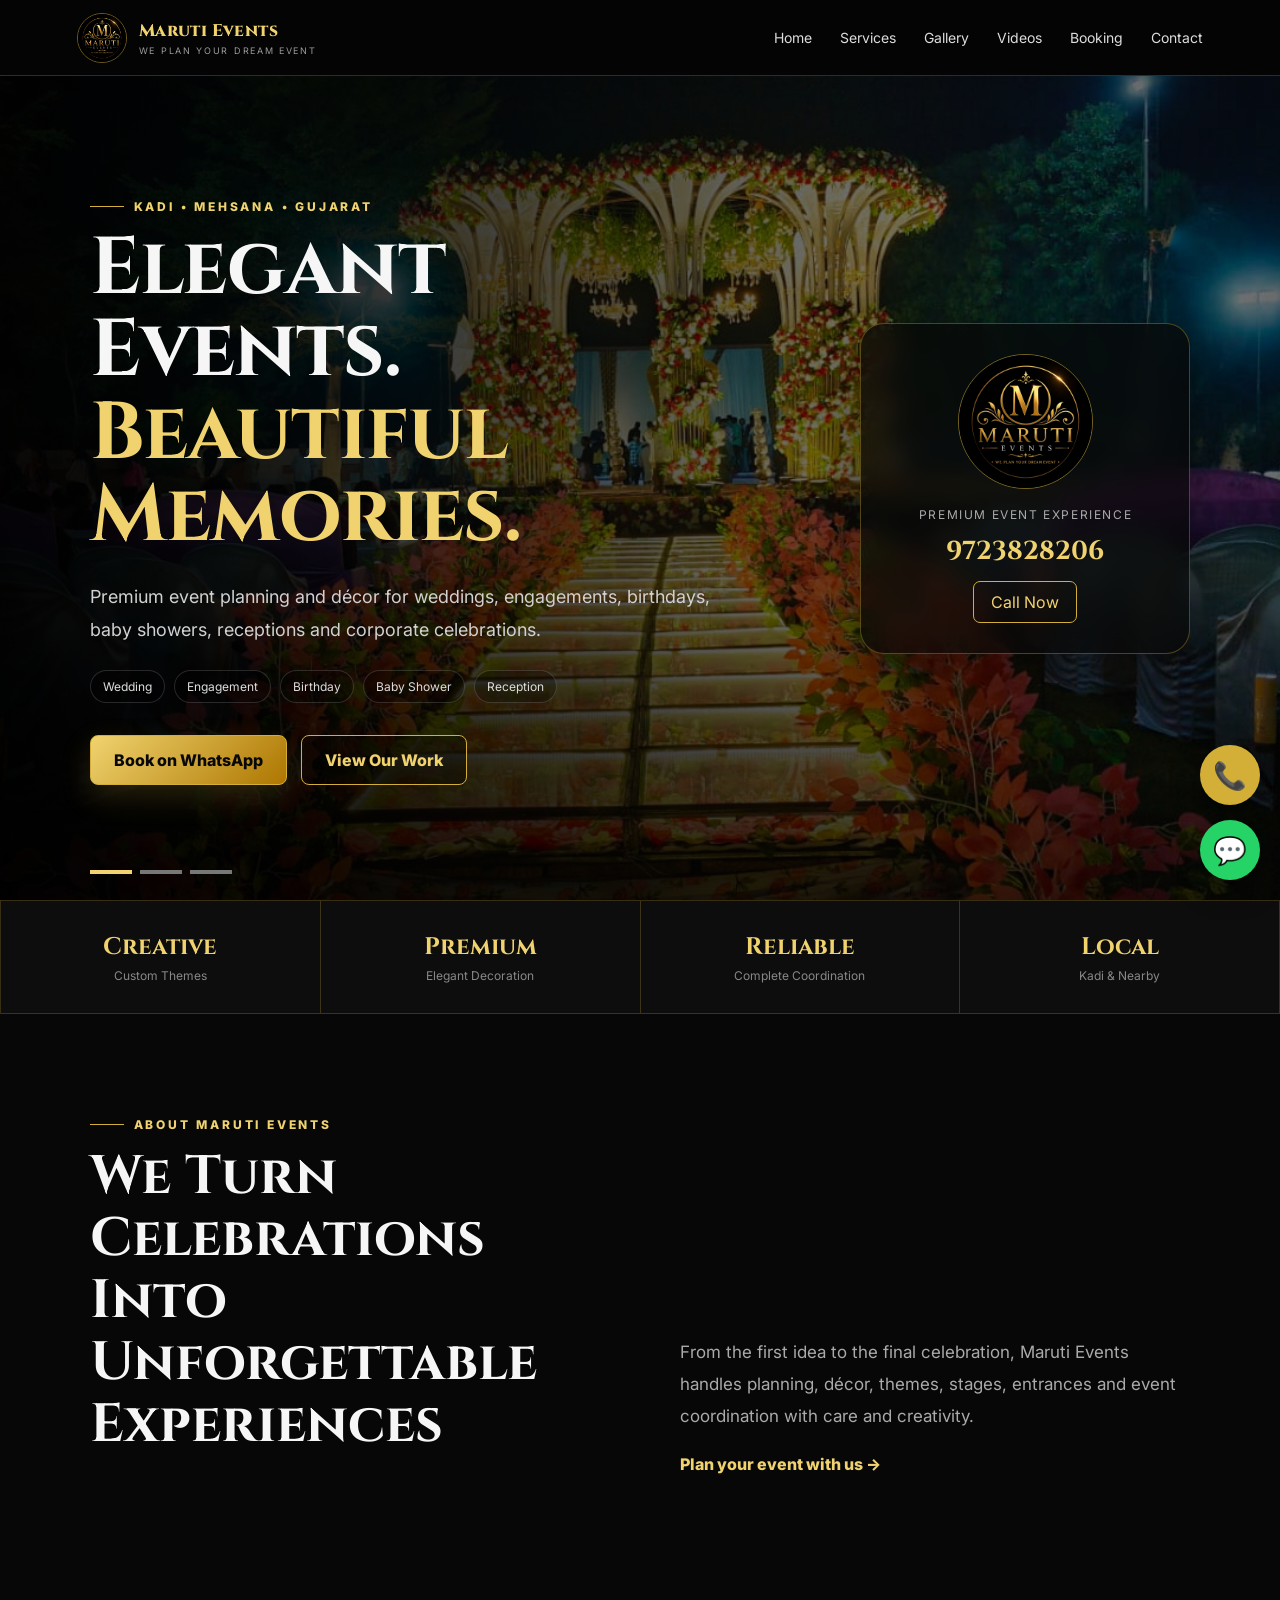
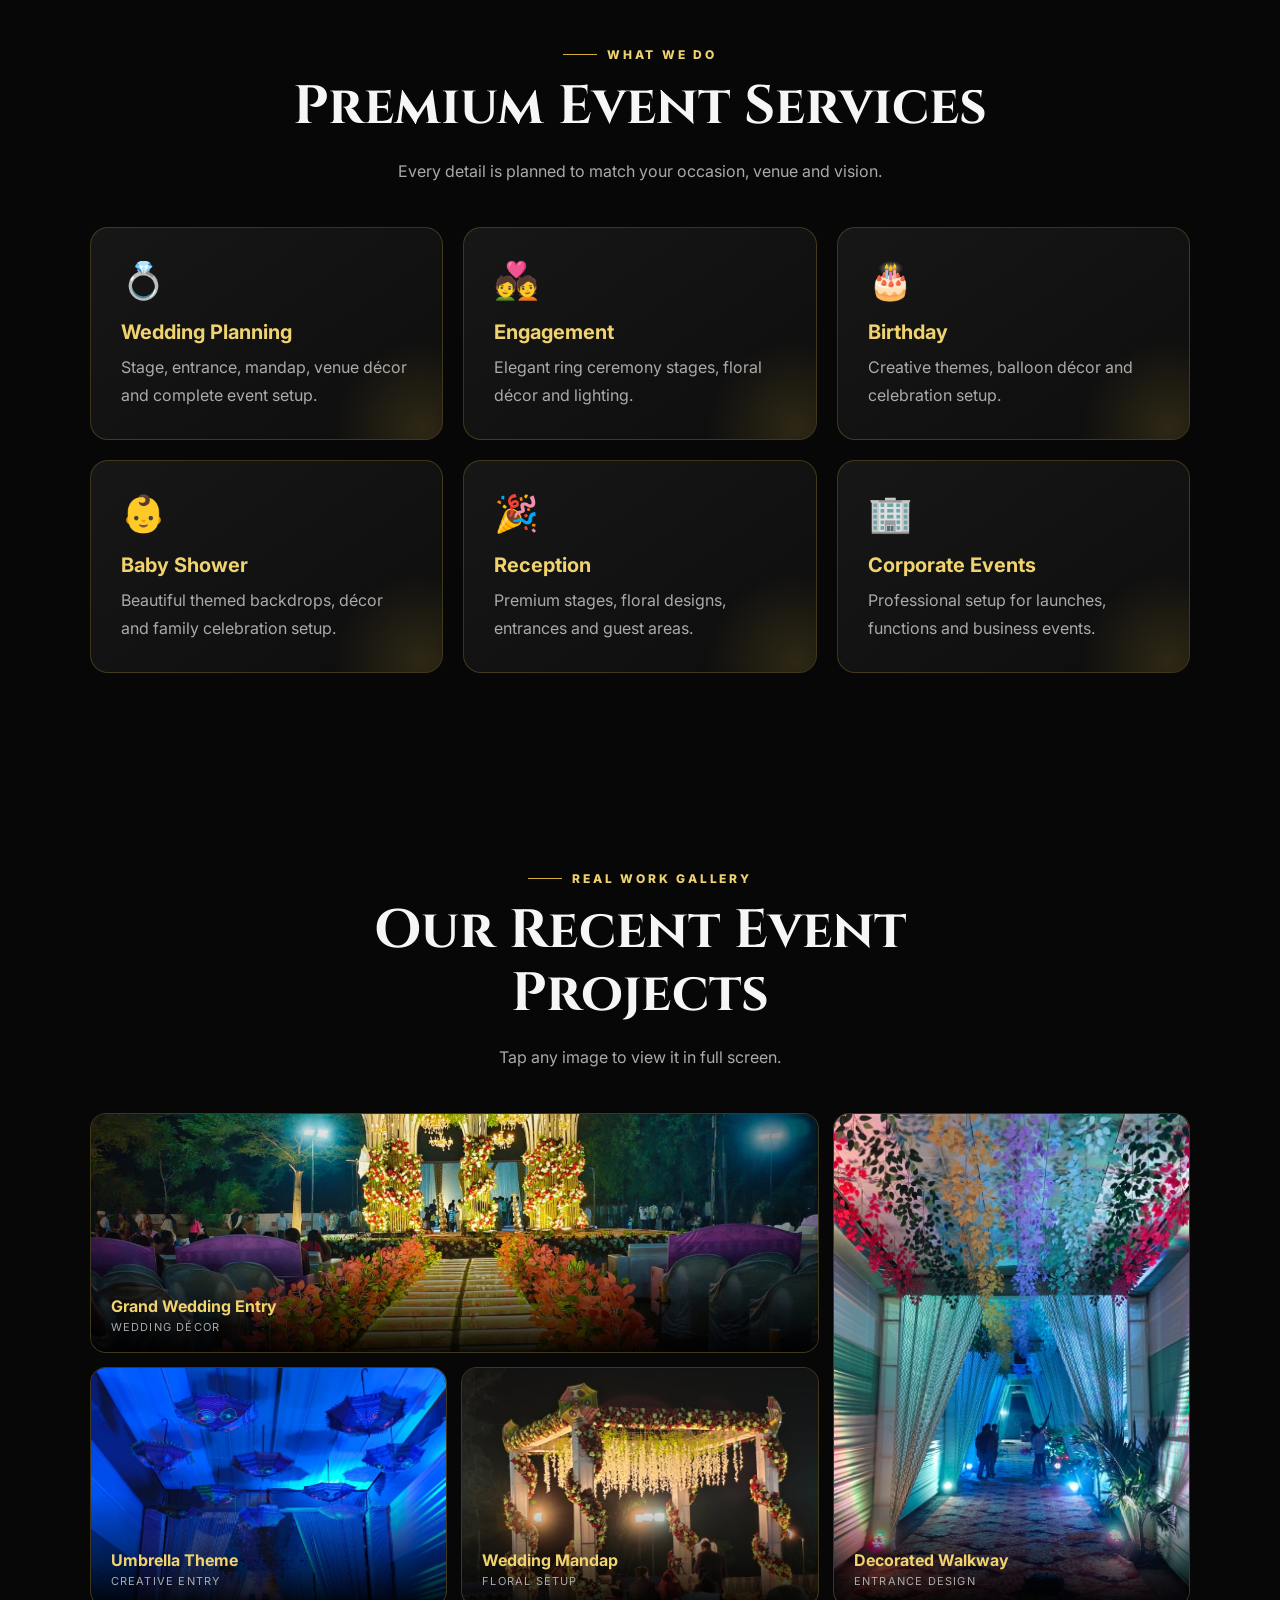
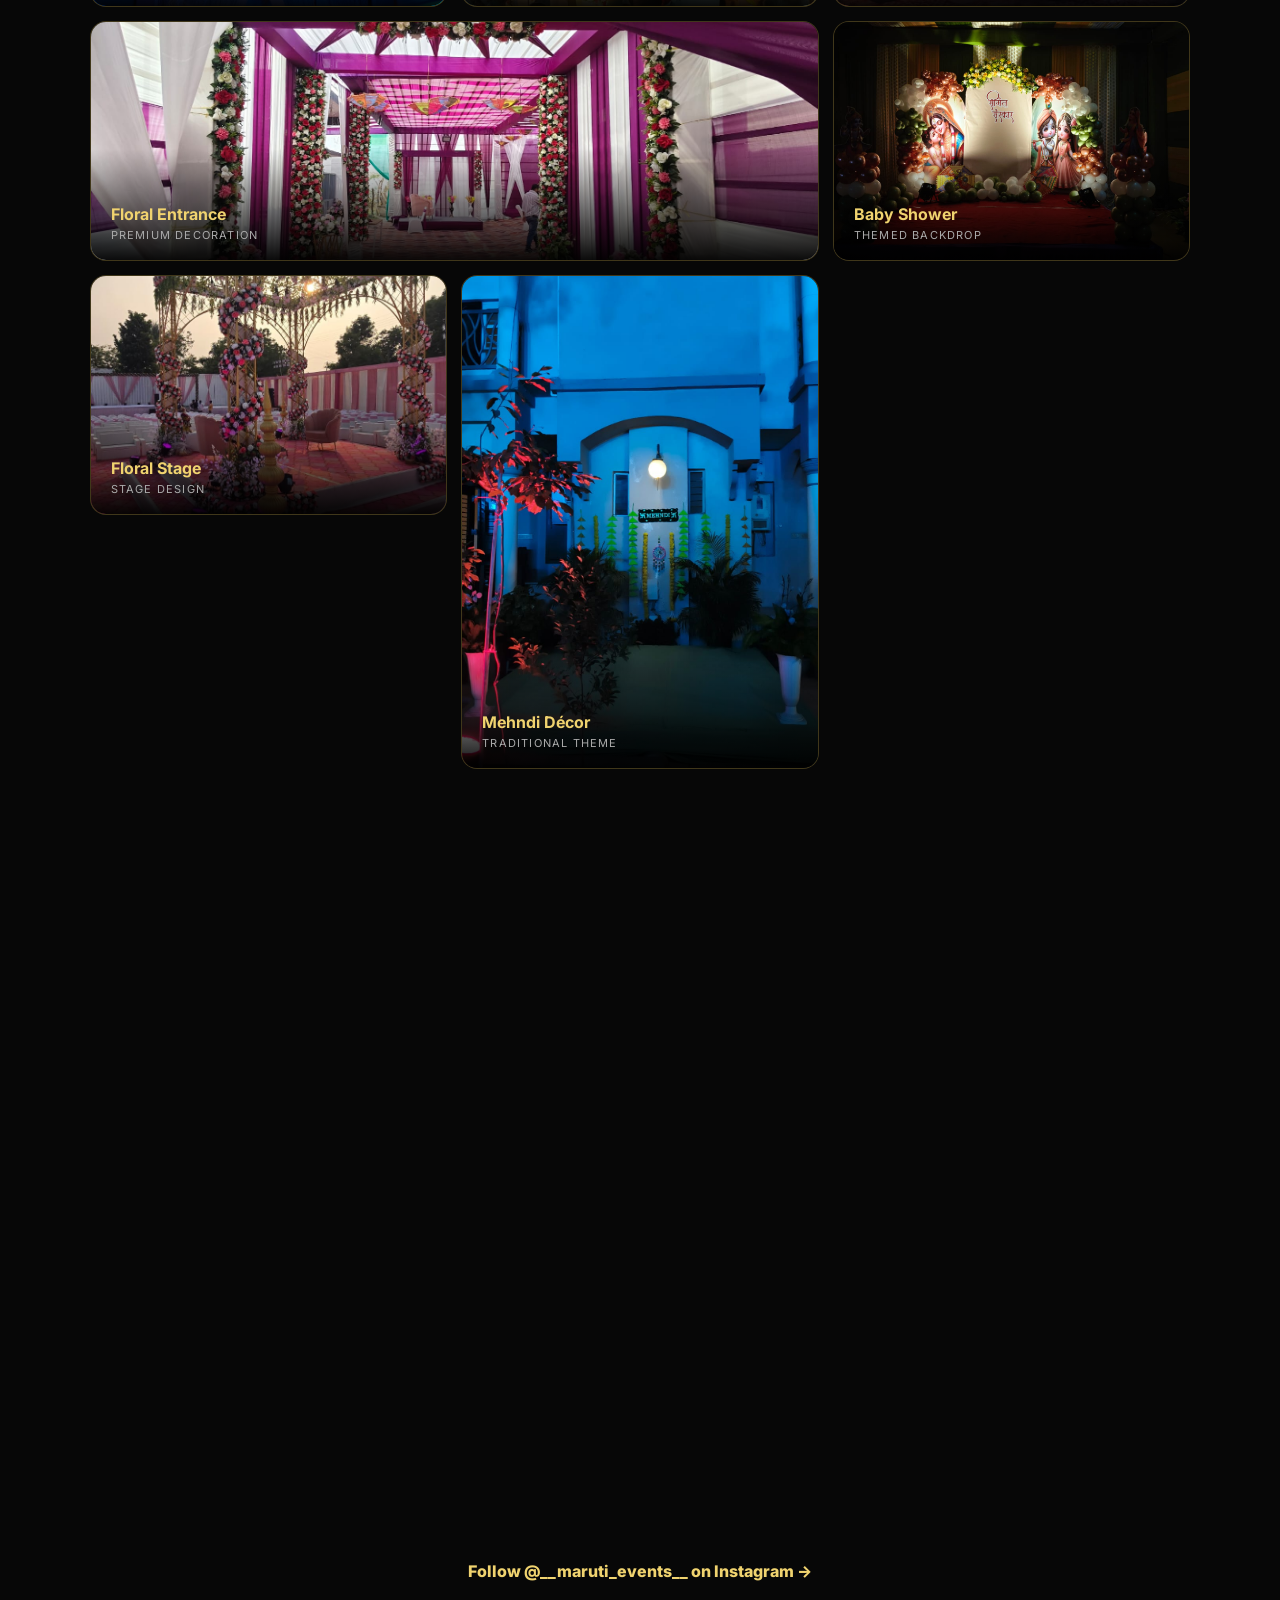
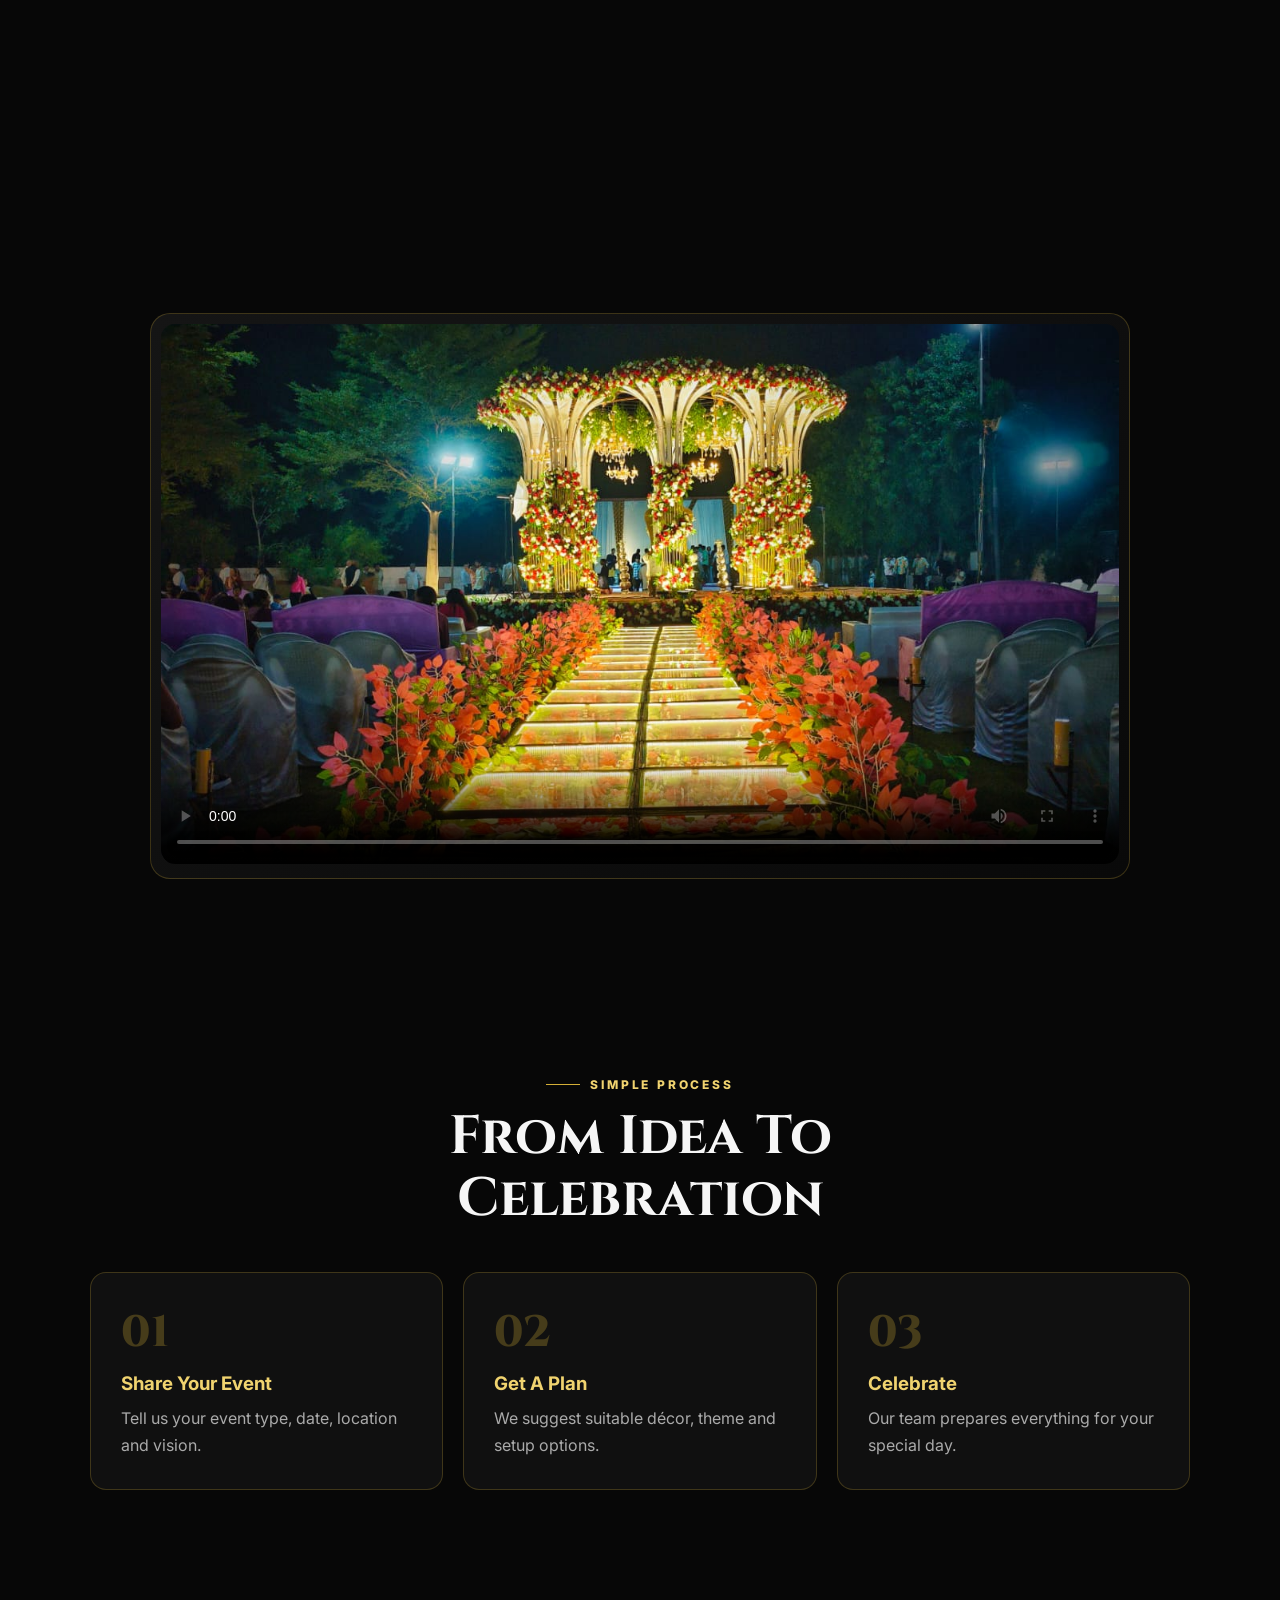
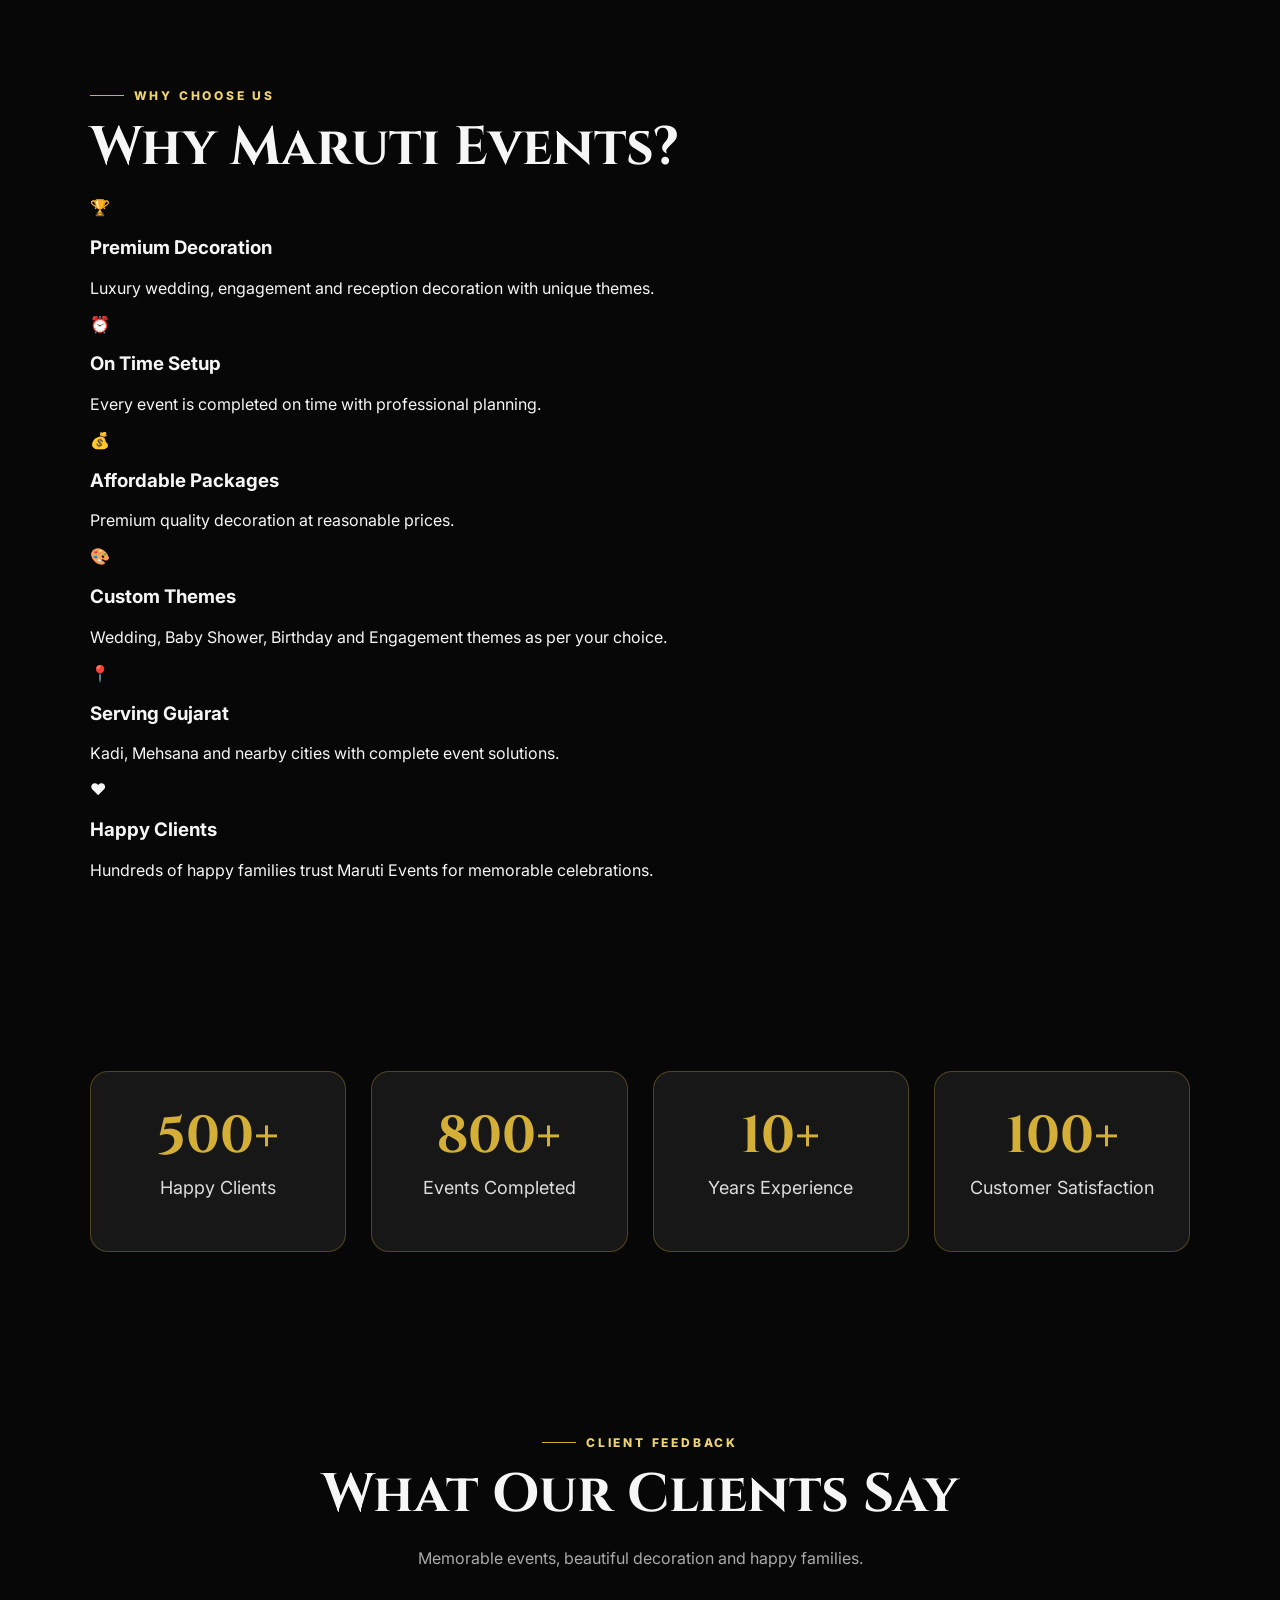
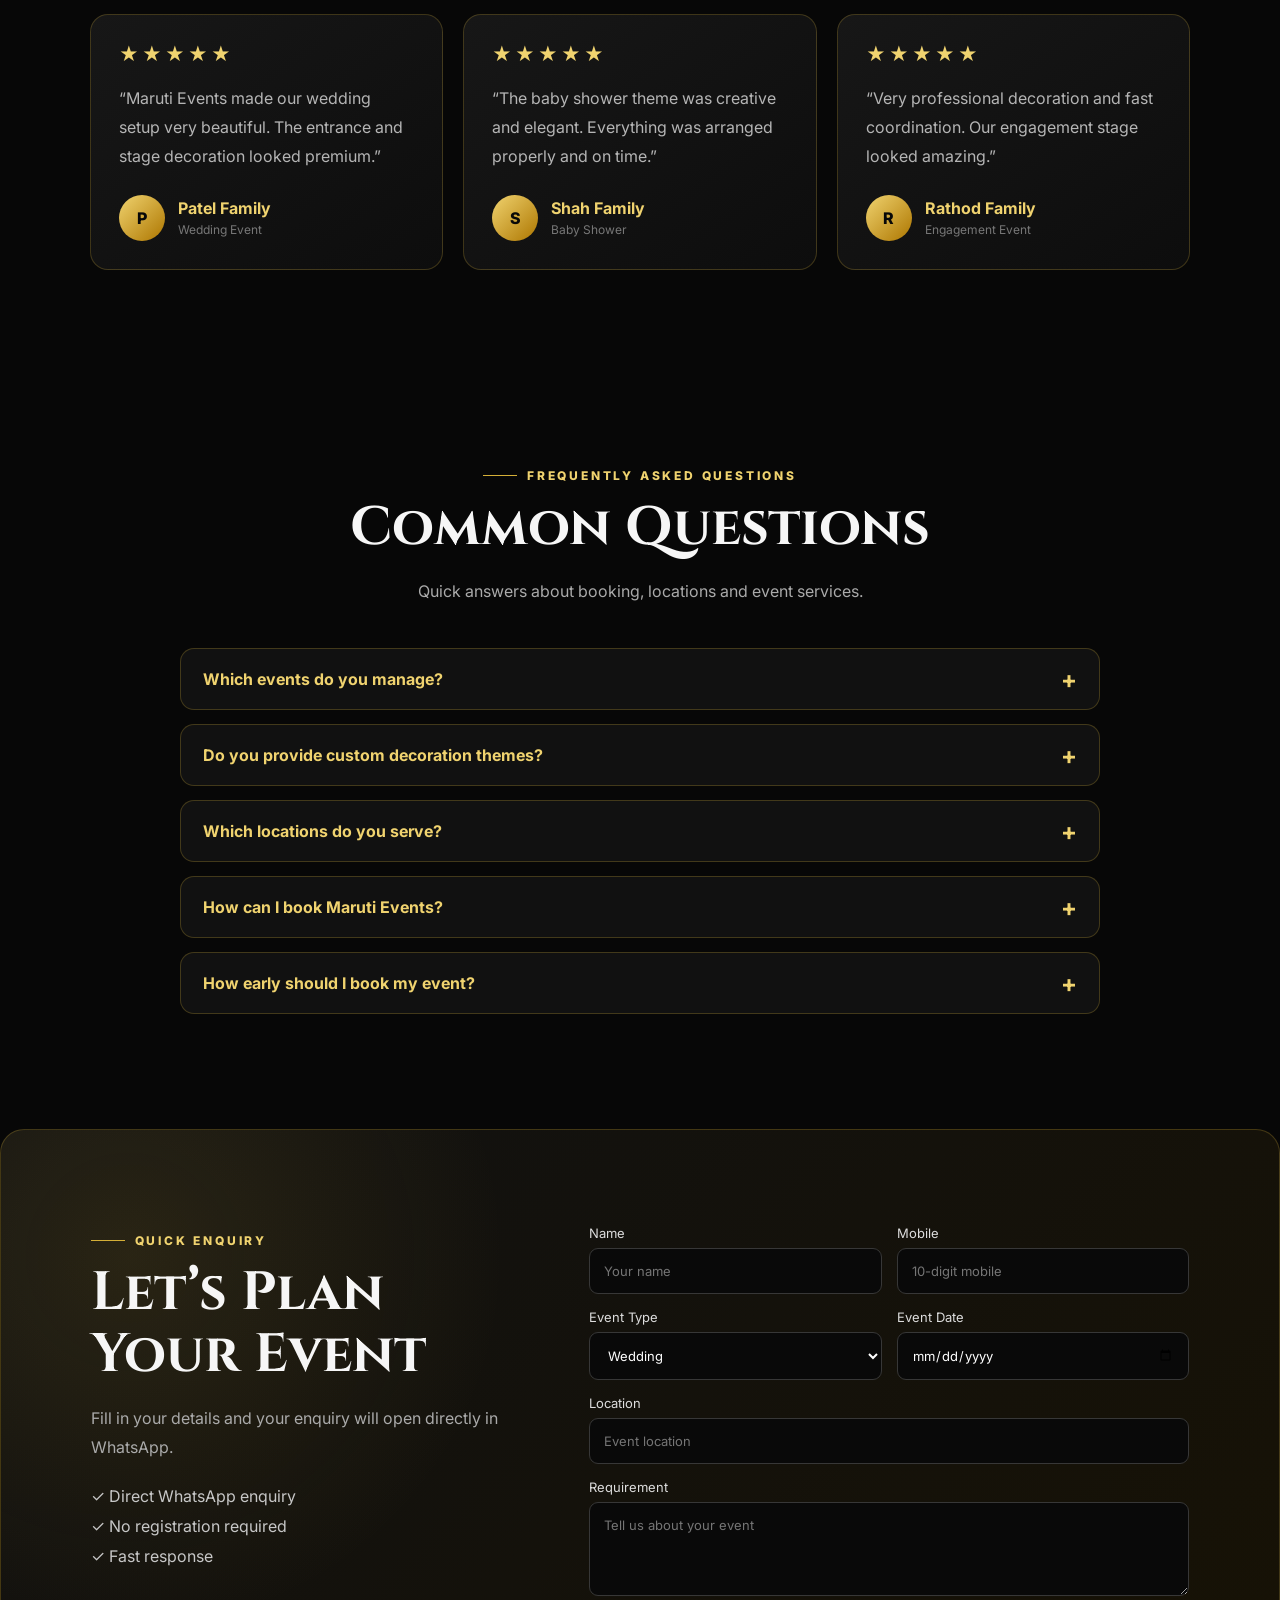
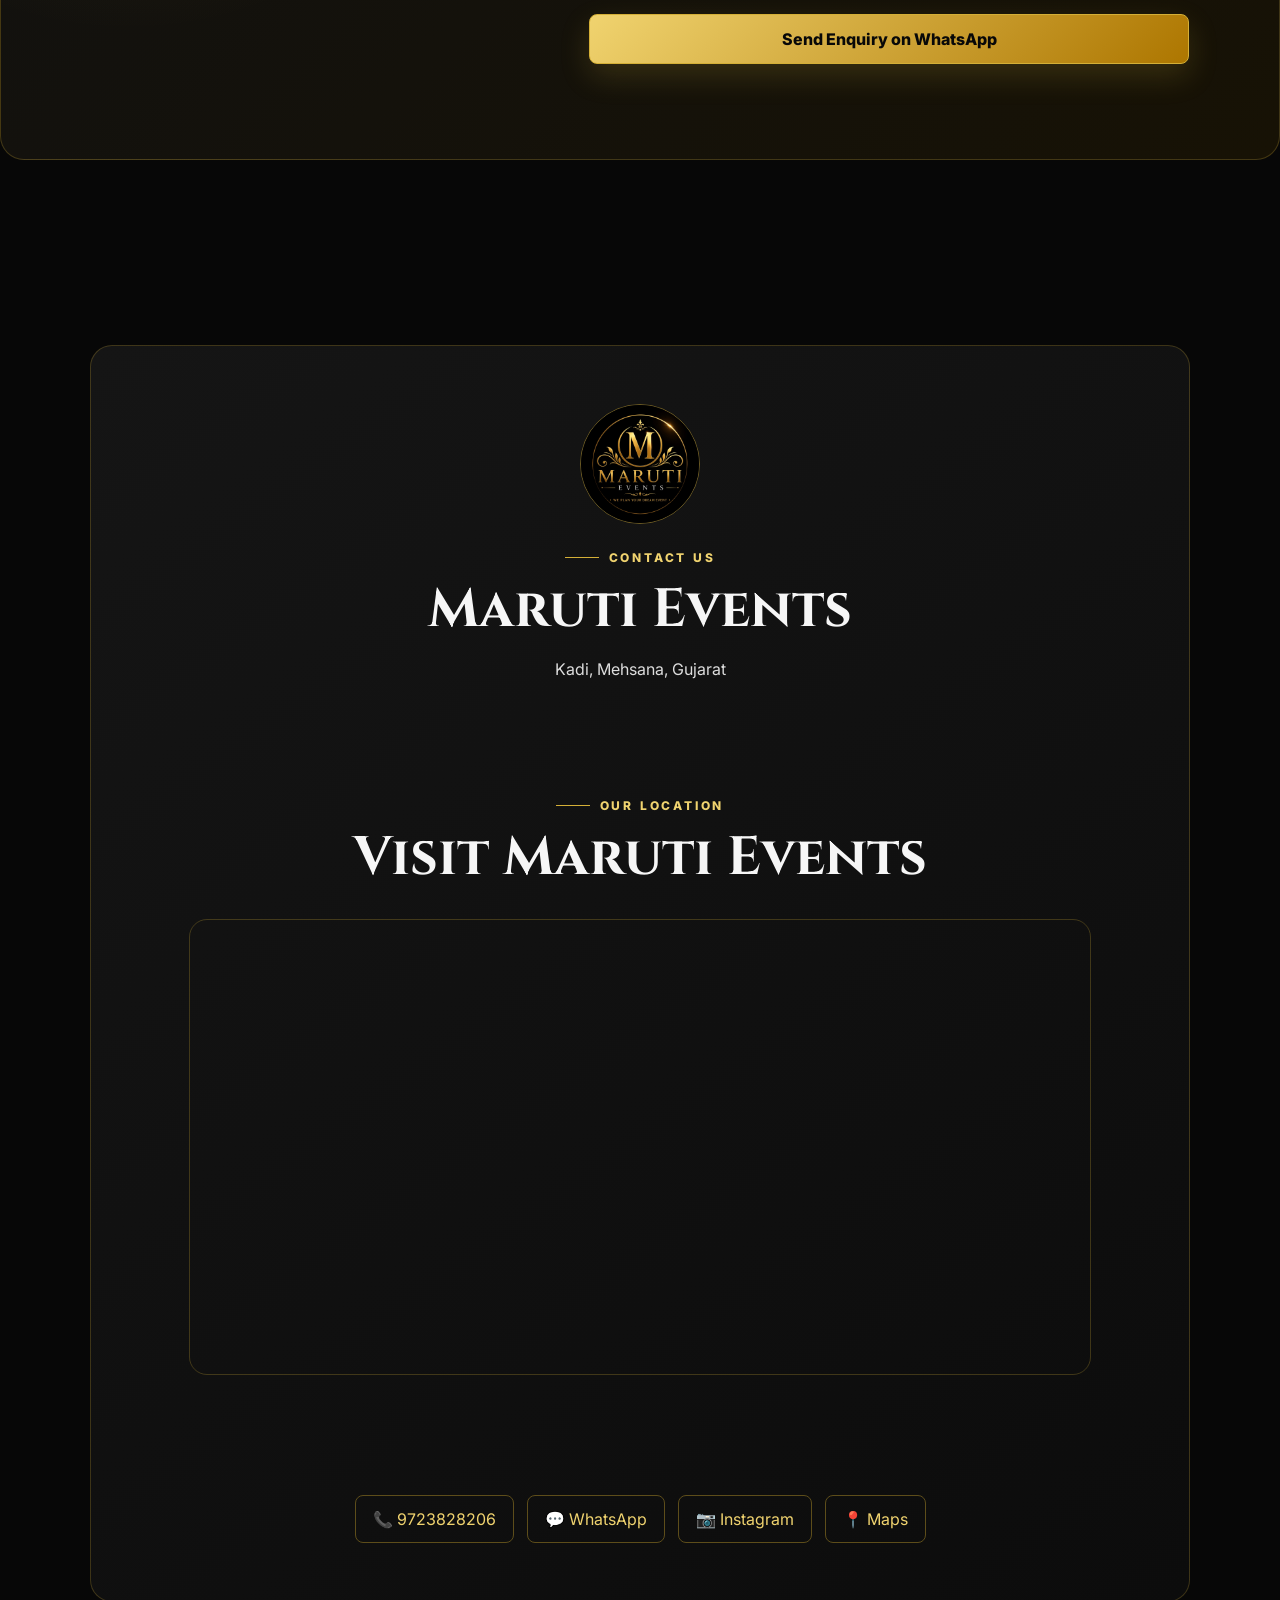
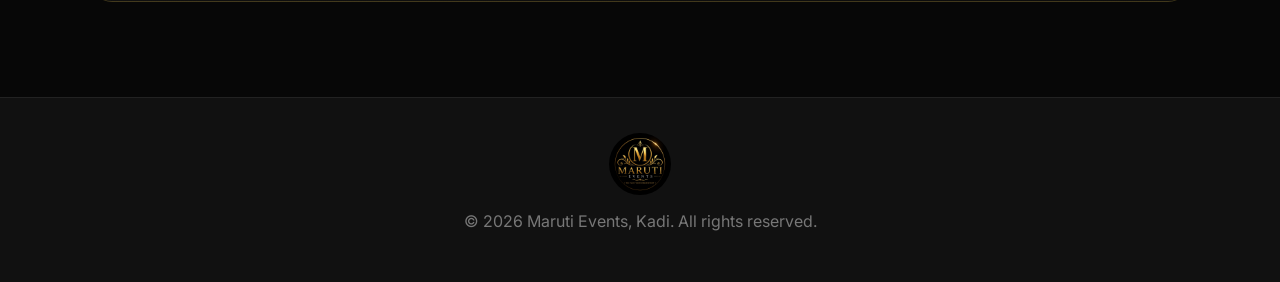
==== index.html @ 06c8b19d "Update index.html" ====
<!DOCTYPE html>
<html lang="en">
<head>
  <meta charset="UTF-8">
  <meta name="viewport" content="width=device-width, initial-scale=1.0">
  <meta name="theme-color" content="#070707">
  <meta name="description"
content="Maruti Events Kadi offers wedding decoration, engagement setup, birthday decoration, baby shower decoration, reception and corporate event planning in Kadi, Mehsana. Call 9723828206.">
  <title>Maruti Events | Premium Event Planning</title>
   <meta name="description"
content="Maruti Events Kadi offers wedding decoration, engagement setup, birthday decoration, baby shower decoration, reception and corporate event planning in Kadi, Mehsana. Call 9723828206.">

<meta name="keywords"
content="Maruti Events Kadi, wedding decoration Kadi, event planner Kadi, birthday decoration Kadi, baby shower decoration Kadi, reception decoration Mehsana">

<meta name="robots" content="index, follow">

<link rel="canonical"
href="https://dhvanik1909.github.io/Maruti-Events-Decoration/">

<meta property="og:title" content="Maruti Events | Event Planner in Kadi">
<meta property="og:description" content="Wedding, Engagement, Birthday, Baby Shower, Reception and Corporate Event Planning in Kadi, Mehsana.">
<meta property="og:image" content="https://dhvanik1909.github.io/Maruti-Events-Decoration/logo.jpg">
<meta property="og:url" content="https://dhvanik1909.github.io/Maruti-Events-Decoration/">
<meta property="og:type" content="website">
  <link rel="preconnect" href="https://fonts.googleapis.com">
  <link rel="preconnect" href="https://fonts.gstatic.com" crossorigin>
  <link href="https://fonts.googleapis.com/css2?family=Cinzel:wght@600;700;800&family=Inter:wght@400;500;600;700&display=swap" rel="stylesheet">

  <link rel="stylesheet" href="style.css">
</head>
<body>
<div id="pageLoader" class="page-loader">
  <img src="logo.jpg" alt="Maruti Events">
  <h2>Maruti Events</h2>
  <p>Creating Beautiful Memories...</p>
  <div class="loader-line"><span></span></div>
</div>
  <script>
  setTimeout(function () {
    const loader = document.getElementById('pageLoader');

    if (loader) {
      loader.style.opacity = '0';
      loader.style.visibility = 'hidden';
      loader.style.pointerEvents = 'none';

      setTimeout(function () {
        loader.remove();
      }, 700);
    }
  }, 1200);
</script>
<header class="topbar">
  <a class="brand" href="#home" aria-label="Maruti Events home">
    <img src="logo.jpg" alt="Maruti Events logo">
    <div>
      <strong>Maruti Events</strong>
      <span>We Plan Your Dream Event</span>
    </div>
  </a>

  <nav id="mainNav">
    <a href="#home">Home</a>
    <a href="#services">Services</a>
    <a href="#gallery">Gallery</a>
    <a href="#videos">Videos</a>
    <a href="#booking">Booking</a>
    <a href="#contact">Contact</a>
  </nav>

  <button class="menu-btn" aria-label="Open menu">☰</button>
</header>

<main>

<section class="hero" id="home">
  <div class="slides">
    <img class="slide active" src="photo-04.jpeg" alt="Grand wedding entry decoration">
    <img class="slide" src="photo-10.jpeg" alt="Floral entrance decoration">
    <img class="slide" src="photo-12.jpg" alt="Premium reception stage decoration">
  </div>

  <div class="hero-shade"></div>

  <div class="hero-inner">
    <div class="hero-copy reveal">
      <span class="eyebrow">Kadi • Mehsana • Gujarat</span>

      <h1>
        Elegant Events.
        <span>Beautiful Memories.</span>
      </h1>

      <p>
        Premium event planning and décor for weddings, engagements,
        birthdays, baby showers, receptions and corporate celebrations.
      </p>

      <div class="hero-services">
        <span>Wedding</span>
        <span>Engagement</span>
        <span>Birthday</span>
        <span>Baby Shower</span>
        <span>Reception</span>
      </div>

      <div class="hero-actions">
        <a class="btn primary"
           target="_blank"
           href="https://wa.me/919723828206?text=Hello%20Maruti%20Events%2C%20I%20want%20to%20book%20an%20event.">
          Book on WhatsApp
        </a>

        <a class="btn secondary" href="#gallery">
          View Our Work
        </a>
      </div>
    </div>

    <div class="hero-card reveal">
      <img src="logo.jpg" alt="Maruti Events">
      <span>Premium Event Experience</span>
      <strong>9723828206</strong>
      <a href="tel:+919723828206">Call Now</a>
    </div>
  </div>

  <div class="slider-controls">
    <button class="dot active" aria-label="Slide 1"></button>
    <button class="dot" aria-label="Slide 2"></button>
    <button class="dot" aria-label="Slide 3"></button>
  </div>
</section>

<section class="trust-strip">
  <div>
    <strong>Creative</strong>
    <span>Custom Themes</span>
  </div>
  <div>
    <strong>Premium</strong>
    <span>Elegant Decoration</span>
  </div>
  <div>
    <strong>Reliable</strong>
    <span>Complete Coordination</span>
  </div>
  <div>
    <strong>Local</strong>
    <span>Kadi & Nearby</span>
  </div>
</section>

<section class="section about">
  <div class="about-copy reveal">
    <span class="eyebrow">About Maruti Events</span>
    <h2>We Turn Celebrations Into Unforgettable Experiences</h2>
  </div>

  <div class="about-text reveal">
    <p>
      From the first idea to the final celebration, Maruti Events handles
      planning, décor, themes, stages, entrances and event coordination
      with care and creativity.
    </p>
    <a class="text-link" href="#booking">Plan your event with us →</a>
  </div>
</section>

<section class="section services-section" id="services">
  <div class="section-heading reveal">
    <span class="eyebrow">What We Do</span>
    <h2>Premium Event Services</h2>
    <p>Every detail is planned to match your occasion, venue and vision.</p>
  </div>

  <div class="service-grid">
    <article class="service-card reveal">
      <div class="icon">💍</div>
      <h3>Wedding Planning</h3>
      <p>Stage, entrance, mandap, venue décor and complete event setup.</p>
    </article>

    <article class="service-card reveal">
      <div class="icon">💑</div>
      <h3>Engagement</h3>
      <p>Elegant ring ceremony stages, floral décor and lighting.</p>
    </article>

    <article class="service-card reveal">
      <div class="icon">🎂</div>
      <h3>Birthday</h3>
      <p>Creative themes, balloon décor and celebration setup.</p>
    </article>

    <article class="service-card reveal">
      <div class="icon">👶</div>
      <h3>Baby Shower</h3>
      <p>Beautiful themed backdrops, décor and family celebration setup.</p>
    </article>

    <article class="service-card reveal">
      <div class="icon">🎉</div>
      <h3>Reception</h3>
      <p>Premium stages, floral designs, entrances and guest areas.</p>
    </article>

    <article class="service-card reveal">
      <div class="icon">🏢</div>
      <h3>Corporate Events</h3>
      <p>Professional setup for launches, functions and business events.</p>
    </article>
  </div>
</section>

<section class="section gallery-section" id="gallery">
  <div class="section-heading reveal">
    <span class="eyebrow">Real Work Gallery</span>
    <h2>Our Recent Event Projects</h2>
    <p>Tap any image to view it in full screen.</p>
  </div>

  <div class="gallery">
    <figure class="wide reveal">
      <img src="photo-04.jpeg" alt="Grand wedding entry">
      <figcaption><strong>Grand Wedding Entry</strong><span>Wedding Décor</span></figcaption>
    </figure>

    <figure class="tall reveal">
      <img src="photo-01.jpeg" alt="Decorated event walkway">
      <figcaption><strong>Decorated Walkway</strong><span>Entrance Design</span></figcaption>
    </figure>

    <figure class="reveal">
      <img src="photo-02.jpeg" alt="Umbrella theme entry">
      <figcaption><strong>Umbrella Theme</strong><span>Creative Entry</span></figcaption>
    </figure>

    <figure class="reveal">
      <img src="photo-03.jpeg" alt="Wedding mandap">
      <figcaption><strong>Wedding Mandap</strong><span>Floral Setup</span></figcaption>
    </figure>

    <figure class="wide reveal">
      <img src="photo-10.jpeg" alt="Floral entrance">
      <figcaption><strong>Floral Entrance</strong><span>Premium Decoration</span></figcaption>
    </figure>

    <figure class="reveal">
      <img src="photo-05.jpeg" alt="Baby shower decoration">
      <figcaption><strong>Baby Shower</strong><span>Themed Backdrop</span></figcaption>
    </figure>

    <figure class="reveal">
      <img src="photo-06.jpeg" alt="Floral stage decoration">
      <figcaption><strong>Floral Stage</strong><span>Stage Design</span></figcaption>
    </figure>

    <figure class="tall reveal">
      <img src="photo-07.jpeg" alt="Mehndi decoration">
      <figcaption><strong>Mehndi Décor</strong><span>Traditional Theme</span></figcaption>
    </figure>

    <figure class="wide reveal">
      <img src="photo-08.jpeg" alt="Pink event walkway">
      <figcaption><strong>Pink Theme Walkway</strong><span>Venue Styling</span></figcaption>
    </figure>

    <figure class="reveal">
      <img src="photo-09.jpeg" alt="Event entrance decoration">
      <figcaption><strong>Event Entrance</strong><span>Floral Frames</span></figcaption>
    </figure>

    <figure class="wide reveal">
      <img src="photo-12.jpg" alt="Reception stage">
      <figcaption><strong>Reception Stage</strong><span>Modern Setup</span></figcaption>
    </figure>

    <figure class="wide reveal">
      <img src="photo-13.jpg" alt="Baby shower stage">
      <figcaption><strong>Baby Shower Stage</strong><span>Theme Decoration</span></figcaption>
    </figure>
  </div>

  <a class="instagram-link"
     href="https://www.instagram.com/__maruti_events__?igsh=OHdueWVnb3IzdW9u"
     target="_blank">
    Follow @__maruti_events__ on Instagram →
  </a>
</section>

<section class="section video-section" id="videos">
  <div class="section-heading reveal">
    <span class="eyebrow">Event Video</span>
    <h2>See The Experience</h2>
  </div>

  <div class="video-shell reveal">
    <video controls preload="metadata" poster="photo-04.jpeg">
      <source src="video-01.mp4" type="video/mp4">
      Your browser does not support video.
    </video>
  </div>
</section>

<section class="section process-section">
  <div class="section-heading reveal">
    <span class="eyebrow">Simple Process</span>
    <h2>From Idea To Celebration</h2>
  </div>

  <div class="process-grid">
    <article class="reveal"><span>01</span><h3>Share Your Event</h3><p>Tell us your event type, date, location and vision.</p></article>
    <article class="reveal"><span>02</span><h3>Get A Plan</h3><p>We suggest suitable décor, theme and setup options.</p></article>
    <article class="reveal"><span>03</span><h3>Celebrate</h3><p>Our team prepares everything for your special day.</p></article>
  </div>
</section>
  <section class="section">
  <span class="eyebrow">Why Choose Us</span>
  <h2>Why Maruti Events?</h2>

  <div class="cards">
    <article class="card">
      <div>🏆</div>
      <h3>Premium Decoration</h3>
      <p>Luxury wedding, engagement and reception decoration with unique themes.</p>
    </article>

    <article class="card">
      <div>⏰</div>
      <h3>On Time Setup</h3>
      <p>Every event is completed on time with professional planning.</p>
    </article>

    <article class="card">
      <div>💰</div>
      <h3>Affordable Packages</h3>
      <p>Premium quality decoration at reasonable prices.</p>
    </article>

    <article class="card">
      <div>🎨</div>
      <h3>Custom Themes</h3>
      <p>Wedding, Baby Shower, Birthday and Engagement themes as per your choice.</p>
    </article>

    <article class="card">
      <div>📍</div>
      <h3>Serving Gujarat</h3>
      <p>Kadi, Mehsana and nearby cities with complete event solutions.</p>
    </article>

    <article class="card">
      <div>❤️</div>
      <h3>Happy Clients</h3>
      <p>Hundreds of happy families trust Maruti Events for memorable celebrations.</p>
    </article>
  </div>
</section>
  <section class="section stats-section">

  <div class="stats-grid">

    <div class="stat-box">
      <h2 class="counter" data-target="500">0</h2>
      <p>Happy Clients</p>
    </div>

    <div class="stat-box">
      <h2 class="counter" data-target="800">0</h2>
      <p>Events Completed</p>
    </div>

    <div class="stat-box">
      <h2 class="counter" data-target="10">0</h2>
      <p>Years Experience</p>
    </div>

    <div class="stat-box">
      <h2 class="counter" data-target="100">0</h2>
      <p>Customer Satisfaction</p>
    </div>

  </div>

</section>
<section class="section reviews-section" id="reviews">
  <div class="section-heading reveal">
    <span class="eyebrow">Client Feedback</span>
    <h2>What Our Clients Say</h2>
    <p>Memorable events, beautiful decoration and happy families.</p>
  </div>

  <div class="reviews-grid">

    <article class="review-card reveal">
      <div class="stars">★★★★★</div>
      <p>
        “Maruti Events made our wedding setup very beautiful.
        The entrance and stage decoration looked premium.”
      </p>
      <div class="review-user">
        <div class="avatar">P</div>
        <div>
          <strong>Patel Family</strong>
          <span>Wedding Event</span>
        </div>
      </div>
    </article>

    <article class="review-card reveal">
      <div class="stars">★★★★★</div>
      <p>
        “The baby shower theme was creative and elegant.
        Everything was arranged properly and on time.”
      </p>
      <div class="review-user">
        <div class="avatar">S</div>
        <div>
          <strong>Shah Family</strong>
          <span>Baby Shower</span>
        </div>
      </div>
    </article>

    <article class="review-card reveal">
      <div class="stars">★★★★★</div>
      <p>
        “Very professional decoration and fast coordination.
        Our engagement stage looked amazing.”
      </p>
      <div class="review-user">
        <div class="avatar">R</div>
        <div>
          <strong>Rathod Family</strong>
          <span>Engagement Event</span>
        </div>
      </div>
    </article>

  </div>
</section>
  <section class="section faq-section" id="faq">
  <div class="section-heading reveal">
    <span class="eyebrow">Frequently Asked Questions</span>
    <h2>Common Questions</h2>
    <p>Quick answers about booking, locations and event services.</p>
  </div>

  <div class="faq-list">

    <details class="faq-item reveal">
      <summary>Which events do you manage?</summary>
      <p>
        We manage weddings, engagements, birthdays, baby showers,
        receptions and corporate events.
      </p>
    </details>

    <details class="faq-item reveal">
      <summary>Do you provide custom decoration themes?</summary>
      <p>
        Yes. We create custom themes based on your event, venue,
        preference and budget.
      </p>
    </details>

    <details class="faq-item reveal">
      <summary>Which locations do you serve?</summary>
      <p>
        We mainly serve Kadi, Mehsana and nearby areas in Gujarat.
      </p>
    </details>

    <details class="faq-item reveal">
      <summary>How can I book Maruti Events?</summary>
      <p>
        Fill the booking form on this website or contact us directly
        on WhatsApp at 9723828206.
      </p>
    </details>

    <details class="faq-item reveal">
      <summary>How early should I book my event?</summary>
      <p>
        Booking early is recommended, especially for wedding and
        reception dates. Contact us as soon as your date is confirmed.
      </p>
    </details>

  </div>
</section>
<section class="section booking" id="booking">
  <div class="booking-copy reveal">
    <span class="eyebrow">Quick Enquiry</span>
    <h2>Let’s Plan Your Event</h2>
    <p>
      Fill in your details and your enquiry will open directly in WhatsApp.
    </p>

    <div class="booking-points">
      <span>✓ Direct WhatsApp enquiry</span>
      <span>✓ No registration required</span>
      <span>✓ Fast response</span>
    </div>
  </div>

  <form id="bookingForm" class="reveal">
    <label>
      Name
      <input id="name" required placeholder="Your name">
    </label>

    <label>
      Mobile
      <input id="mobile" required inputmode="numeric" maxlength="10" placeholder="10-digit mobile">
    </label>

    <label>
      Event Type
      <select id="eventType">
        <option>Wedding</option>
        <option>Engagement</option>
        <option>Birthday</option>
        <option>Baby Shower</option>
        <option>Reception</option>
        <option>Corporate Event</option>
      </select>
    </label>

    <label>
      Event Date
      <input id="eventDate" type="date">
    </label>

    <label class="full-field">
      Location
      <input id="location" placeholder="Event location">
    </label>

    <label class="full-field">
      Requirement
      <textarea id="message" rows="4" placeholder="Tell us about your event"></textarea>
    </label>

    <button class="btn primary full-field" type="submit">
      Send Enquiry on WhatsApp
    </button>
  </form>
</section>

<section class="section contact" id="contact">
  <div class="contact-card reveal">
    <img src="logo.jpg" alt="Maruti Events">
    <span class="eyebrow">Contact Us</span>
    <h2>Maruti Events</h2>
    <p>Kadi, Mehsana, Gujarat</p>
<section class="section">
    <span class="eyebrow">OUR LOCATION</span>
    <h2>Visit Maruti Events</h2>

    <div style="border-radius:18px;overflow:hidden;border:1px solid rgba(212,175,55,.25);margin-top:30px;">
        <iframe
            src="https://www.google.com/maps?q=Kadi,Mehsana,Gujarat&output=embed"
            width="100%"
            height="450"
            style="border:0;"
            loading="lazy"
            allowfullscreen>
        </iframe>
    </div>
</section>
    <div class="contact-actions">
      <a href="tel:+919723828206">📞 9723828206</a>
      <a href="https://wa.me/919723828206" target="_blank">💬 WhatsApp</a>
      <a href="https://www.instagram.com/__maruti_events__?igsh=OHdueWVnb3IzdW9u" target="_blank">📷 Instagram</a>
      <a href="https://www.google.com/maps/search/?api=1&query=Kadi%2C%20Mehsana%2C%20Gujarat" target="_blank">📍 Maps</a>
    </div>
  </div>
</section>

</main>

<a class="floating-call" href="tel:+919723828206" aria-label="Call Maruti Events">📞</a>

<a class="floating-whatsapp"
   href="https://wa.me/919723828206?text=Hello%20Maruti%20Events"
   target="_blank"
   aria-label="WhatsApp Maruti Events">💬</a>

<footer>
  <img src="logo.jpg" alt="Maruti Events">
  <p>© <span id="year"></span> Maruti Events, Kadi. All rights reserved.</p>
</footer>

<div class="lightbox" id="lightbox">
  <button id="closeLightbox" aria-label="Close image">×</button>
  <img id="lightboxImg" alt="Event project image">
</div>

<script src="script.js"></script>
</body>
</html>
---- style.css ----
*{box-sizing:border-box}
:root{
  --bg:#070707;
  --panel:#111;
  --panel2:#171717;
  --gold:#d4af37;
  --gold2:#f0d36f;
  --text:#f6f6f6;
  --muted:#aaa;
  --line:rgba(212,175,55,.24);
}
html{scroll-behavior:smooth}
body{margin:0;background:var(--bg);color:var(--text);font-family:Inter,Arial,sans-serif;overflow-x:hidden}
a{text-decoration:none;color:inherit}
img{display:block;max-width:100%}
button,input,select,textarea{font:inherit}

.topbar{
  position:sticky;top:0;z-index:100;
  display:flex;align-items:center;justify-content:space-between;
  min-height:76px;padding:10px 6%;
  background:rgba(5,5,5,.9);
  backdrop-filter:blur(15px);
  border-bottom:1px solid var(--line)
}
.brand{display:flex;align-items:center;gap:12px}
.brand img{width:50px;height:50px;border-radius:50%;object-fit:cover;border:1px solid rgba(212,175,55,.5)}
.brand div{display:flex;flex-direction:column}
.brand strong{font:800 17px Cinzel;color:var(--gold2);letter-spacing:.4px}
.brand span{font-size:9px;color:#9c9c9c;text-transform:uppercase;letter-spacing:1.7px;margin-top:3px}
.topbar nav{display:flex;align-items:center;gap:28px}
.topbar nav a{font-size:14px;color:#ddd;position:relative}
.topbar nav a:after{
  content:"";position:absolute;left:0;bottom:-8px;
  width:0;height:2px;background:var(--gold);
  transition:.25s
}
.topbar nav a:hover{color:var(--gold2)}
.topbar nav a:hover:after{width:100%}
.menu-btn{display:none;background:none;border:0;color:var(--gold2);font-size:29px;cursor:pointer}

.hero{
  min-height:calc(100vh - 76px);
  position:relative;
  overflow:hidden;
  display:flex;
  align-items:center
}
.slides,.slide,.hero-shade{position:absolute;inset:0}
.slide{
  width:100%;height:100%;object-fit:cover;
  opacity:0;transform:scale(1.03);
  transition:opacity 1s ease,transform 7s ease
}
.slide.active{opacity:1;transform:scale(1.11)}
.hero-shade{
  background:
    linear-gradient(90deg,rgba(0,0,0,.92) 0%,rgba(0,0,0,.68) 47%,rgba(0,0,0,.25) 100%),
    linear-gradient(0deg,rgba(0,0,0,.52),transparent 40%)
}
.hero-inner{
  position:relative;z-index:2;width:100%;
  display:grid;grid-template-columns:1.25fr .75fr;
  align-items:center;gap:60px;
  padding:90px 7%
}
.hero-copy{max-width:820px}
.eyebrow{
  display:inline-flex;align-items:center;gap:10px;
  color:var(--gold2);text-transform:uppercase;
  letter-spacing:2.8px;font-size:12px;font-weight:800;
  margin-bottom:14px
}
.eyebrow:before{content:"";width:34px;height:1px;background:var(--gold)}
.hero h1,.section h2{font-family:Cinzel,serif}
.hero h1{
  font-size:clamp(46px,6.3vw,88px);
  line-height:1.02;margin:0 0 24px;
  letter-spacing:-1px
}
.hero h1 span{display:block;color:var(--gold2)}
.hero-copy>p{max-width:720px;color:#d1d1d1;font-size:18px;line-height:1.8;margin:0}
.hero-services{display:flex;gap:9px;flex-wrap:wrap;margin-top:24px}
.hero-services span{
  padding:8px 12px;border:1px solid rgba(255,255,255,.15);
  border-radius:50px;background:rgba(0,0,0,.28);
  color:#ddd;font-size:12px
}
.hero-actions{display:flex;gap:14px;flex-wrap:wrap;margin-top:32px}
.btn{
  display:inline-flex;align-items:center;justify-content:center;
  min-height:50px;padding:13px 23px;
  border-radius:8px;border:1px solid var(--gold);
  font-weight:800;cursor:pointer;transition:.25s
}
.btn:hover{transform:translateY(-2px)}
.primary{background:linear-gradient(135deg,var(--gold2),#ad7600);color:#080808;box-shadow:0 12px 30px rgba(212,175,55,.18)}
.secondary{background:rgba(0,0,0,.32);color:var(--gold2)}
.hero-card{
  justify-self:end;width:min(330px,100%);
  padding:30px;text-align:center;
  background:rgba(8,8,8,.72);
  border:1px solid rgba(212,175,55,.35);
  border-radius:24px;backdrop-filter:blur(12px);
  box-shadow:0 30px 70px rgba(0,0,0,.45)
}
.hero-card img{width:135px;height:135px;border-radius:50%;object-fit:cover;margin:0 auto 18px;border:1px solid rgba(212,175,55,.55)}
.hero-card span{display:block;color:#aaa;font-size:12px;text-transform:uppercase;letter-spacing:1.6px}
.hero-card strong{display:block;font:700 26px Cinzel;color:var(--gold2);margin:12px 0}
.hero-card a{display:inline-block;padding:10px 17px;border:1px solid var(--gold);border-radius:7px;color:var(--gold2)}
.slider-controls{
  position:absolute;z-index:4;bottom:26px;left:7%;
  display:flex;gap:8px
}
.dot{width:42px;height:4px;border:0;background:#777;cursor:pointer;padding:0}
.dot.active{background:var(--gold2)}

.trust-strip{
  max-width:1450px;margin:0 auto;
  display:grid;grid-template-columns:repeat(4,1fr);
  border-left:1px solid var(--line);border-top:1px solid var(--line)
}
.trust-strip div{
  padding:30px;text-align:center;background:#0d0d0d;
  border-right:1px solid var(--line);border-bottom:1px solid var(--line)
}
.trust-strip strong{display:block;font:700 24px Cinzel;color:var(--gold2)}
.trust-strip span{display:block;color:#888;font-size:12px;margin-top:5px}

.section{max-width:1450px;margin:auto;padding:95px 7%}
.section-heading{text-align:center;max-width:760px;margin:0 auto 42px}
.section h2{
  font-size:clamp(32px,4.5vw,54px);
  line-height:1.15;margin:0 0 18px
}
.section-heading p{color:var(--muted);line-height:1.8;margin:0}

.about{display:grid;grid-template-columns:1fr 1fr;gap:80px;align-items:end}
.about-text p{font-size:17px;color:var(--muted);line-height:1.9;margin:0 0 22px}
.text-link{color:var(--gold2);font-weight:800}

.services-section{padding-top:70px}
.service-grid{display:grid;grid-template-columns:repeat(3,1fr);gap:20px}
.service-card{
  position:relative;overflow:hidden;
  padding:30px;border-radius:18px;
  background:linear-gradient(145deg,#171717,#0d0d0d);
  border:1px solid var(--line);
  transition:.3s
}
.service-card:before{
  content:"";position:absolute;inset:auto -70px -80px auto;
  width:180px;height:180px;border-radius:50%;
  background:radial-gradient(circle,rgba(212,175,55,.16),transparent 70%)
}
.service-card:hover{transform:translateY(-7px);border-color:rgba(212,175,55,.65)}
.service-card .icon{font-size:36px}
.service-card h3{color:var(--gold2);font-size:20px;margin:18px 0 10px}
.service-card p{color:var(--muted);line-height:1.72;margin:0}

.gallery-section{text-align:center}
.gallery{
  display:grid;grid-template-columns:repeat(3,1fr);
  grid-auto-rows:240px;gap:14px
}
.gallery figure{
  margin:0;position:relative;overflow:hidden;
  border-radius:16px;border:1px solid var(--line);
  cursor:pointer;background:#111
}
.gallery figure.wide{grid-column:span 2}
.gallery figure.tall{grid-row:span 2}
.gallery img{width:100%;height:100%;object-fit:cover;transition:.55s}
.gallery figure:hover img{transform:scale(1.07)}
.gallery figcaption{
  position:absolute;left:0;right:0;bottom:0;
  padding:55px 20px 18px;text-align:left;
  background:linear-gradient(transparent,rgba(0,0,0,.95))
}
.gallery figcaption strong{display:block;color:var(--gold2);font-size:16px}
.gallery figcaption span{display:block;color:#aaa;font-size:11px;margin-top:4px;text-transform:uppercase;letter-spacing:1.2px}
.instagram-link{display:inline-block;margin-top:30px;color:var(--gold2);font-weight:800}

.video-section{text-align:center}
.video-shell{
  max-width:980px;margin:auto;padding:10px;
  border-radius:20px;border:1px solid var(--line);
  background:linear-gradient(145deg,#151515,#090909)
}
.video-shell video{width:100%;height:540px;object-fit:cover;border-radius:14px;background:#000}

.process-grid{display:grid;grid-template-columns:repeat(3,1fr);gap:20px}
.process-grid article{
  padding:30px;border-radius:16px;background:#101010;border:1px solid var(--line)
}
.process-grid span{font:800 44px Cinzel;color:rgba(212,175,55,.28)}
.process-grid h3{color:var(--gold2);margin:10px 0}
.process-grid p{color:var(--muted);line-height:1.7;margin:0}

.booking{
  display:grid;grid-template-columns:.85fr 1.15fr;gap:55px;
  background:
    radial-gradient(circle at 10% 20%,rgba(212,175,55,.12),transparent 30%),
    linear-gradient(135deg,#111,#171205);
  border:1px solid var(--line);border-radius:24px;
  margin-top:20px;margin-bottom:90px
}
.booking-copy p{color:var(--muted);line-height:1.8}
.booking-points{display:grid;gap:10px;margin-top:24px}
.booking-points span{color:#c7c7c7}
.booking form{display:grid;grid-template-columns:1fr 1fr;gap:15px}
.booking label{font-size:13px;color:#ddd}
.booking input,.booking select,.booking textarea{
  width:100%;margin-top:7px;padding:14px;
  border:1px solid #373737;background:#090909;color:#fff;
  border-radius:9px;outline:none
}
.booking input:focus,.booking select:focus,.booking textarea:focus{border-color:var(--gold)}
.full-field{grid-column:1/-1}

.contact-card{
  text-align:center;padding:58px 25px;
  border:1px solid var(--line);border-radius:22px;
  background:linear-gradient(145deg,#151515,#0c0c0c)
}
.contact-card>img{width:120px;height:120px;border-radius:50%;object-fit:cover;margin:0 auto 18px;border:1px solid rgba(212,175,55,.45)}
.contact-card p{color:#ddd}
.contact-actions{display:flex;justify-content:center;flex-wrap:wrap;gap:13px;margin-top:25px}
.contact-actions a{
  padding:13px 17px;border:1px solid #5d4d1a;
  border-radius:8px;color:var(--gold2);transition:.25s
}
.contact-actions a:hover{background:#1a1608}

.floating-whatsapp,.floating-call{
  position:fixed;right:20px;
  width:60px;height:60px;border-radius:50%;
  display:flex;align-items:center;justify-content:center;
  font-size:27px;z-index:99999;
  box-shadow:0 10px 30px rgba(0,0,0,.45)
}
.floating-whatsapp{bottom:20px;background:#25D366}
.floating-call{bottom:95px;background:var(--gold);color:#000}

footer{
text-align:center;
padding:35px;
color:#777;
border-top:1px solid #222;
background:#111;
margin-top:0;
}
footer img{width:62px;height:62px;border-radius:50%;margin:0 auto 10px}

.lightbox{
  position:fixed;inset:0;z-index:100000;
  display:none;align-items:center;justify-content:center;
  padding:28px;background:rgba(0,0,0,.95)
}
.lightbox.open{display:flex}
.lightbox img{max-width:95vw;max-height:90vh;object-fit:contain;border-radius:8px}
.lightbox button{
  position:absolute;right:25px;top:15px;
  border:0;background:none;color:#fff;font-size:46px;cursor:pointer
}

.reveal{opacity:0;transform:translateY(28px);transition:opacity .75s ease,transform .75s ease}
.reveal.visible{opacity:1;transform:none}

@media(max-width:980px){
  .topbar nav{
    display:none;position:absolute;top:76px;left:0;right:0;
    flex-direction:column;align-items:flex-start;
    padding:22px 6%;background:#0b0b0b;border-bottom:1px solid var(--line)
  }
  .topbar nav.open{display:flex}
  .menu-btn{display:block}
  .hero-inner{grid-template-columns:1fr}
  .hero-card{display:none}
  .about,.booking{grid-template-columns:1fr}
  .service-grid{grid-template-columns:repeat(2,1fr)}
  .gallery{grid-template-columns:repeat(2,1fr)}
  .gallery figure.wide{grid-column:span 1}
  .process-grid{grid-template-columns:1fr}
  .video-shell video{height:420px}
}

@media(max-width:620px){
  .topbar{padding:10px 4%}
  .brand strong{font-size:14px}
  .brand span{font-size:7px}
  .hero-inner{padding:75px 5%;text-align:center}
  .hero h1{font-size:43px}
  .hero-copy>p{font-size:16px}
  .hero-services,.hero-actions{justify-content:center}
  .slider-controls{left:50%;transform:translateX(-50%)}
  .trust-strip{grid-template-columns:repeat(2,1fr)}
  .trust-strip div{padding:22px 10px}
  .section{padding:68px 5%}
  .service-grid,.gallery,.booking form{grid-template-columns:1fr}
  .gallery{grid-auto-rows:290px}
  .gallery figure.tall{grid-row:span 1}
  .video-shell video{height:320px}
  .booking{margin-left:4%;margin-right:4%;padding:34px 20px}
  .full-field{grid-column:auto}
  .floating-whatsapp,.floating-call{width:54px;height:54px;right:14px;font-size:24px}
  .floating-whatsapp{bottom:16px}
  .floating-call{bottom:82px}
}.reviews-section{
  text-align:center;
}

.reviews-grid{
  display:grid;
  grid-template-columns:repeat(3,1fr);
  gap:20px;
}

.review-card{
  text-align:left;
  padding:28px;
  border-radius:18px;
  background:linear-gradient(145deg,#171717,#0d0d0d);
  border:1px solid rgba(212,175,55,.24);
  transition:.3s;
}

.review-card:hover{
  transform:translateY(-6px);
  border-color:rgba(212,175,55,.65);
}

.stars{
  color:#f0d36f;
  font-size:19px;
  letter-spacing:3px;
  margin-bottom:18px;
}

.review-card p{
  color:#b5b5b5;
  line-height:1.8;
  margin:0 0 24px;
}

.review-user{
  display:flex;
  align-items:center;
  gap:13px;
}

.avatar{
  width:46px;
  height:46px;
  border-radius:50%;
  display:flex;
  align-items:center;
  justify-content:center;
  background:linear-gradient(135deg,#f0d36f,#ad7600);
  color:#080808;
  font-weight:800;
}

.review-user strong{
  display:block;
  color:#f0d36f;
}

.review-user span{
  display:block;
  color:#777;
  font-size:12px;
  margin-top:4px;
}

@media(max-width:900px){
  .reviews-grid{
    grid-template-columns:1fr;
  }
}
.stats-section{
    padding:80px 7%;
}

.stats-grid{
    display:grid;
    grid-template-columns:repeat(4,1fr);
    gap:25px;
}

.stat-box{
    background:#111;
    border:1px solid rgba(212,175,55,.25);
    border-radius:18px;
    padding:35px;
    text-align:center;
    transition:.3s;
}

.stat-box:hover{
    transform:translateY(-8px);
    border-color:#d4af37;
}

.stat-box h2{
    font-size:52px;
    color:#d4af37;
    margin:0;
}

.stat-box h2::after{
    content:"+";
}

.stat-box p{
    color:#bbb;
    margin-top:10px;
    font-size:17px;
}

@media(max-width:900px){
    .stats-grid{
        grid-template-columns:repeat(2,1fr);
    }
}

@media(max-width:600px){
    .stats-grid{
        grid-template-columns:1fr;
    }
}
.stats-section{
    padding:80px 7%;
}

.stats-grid{
    display:grid;
    grid-template-columns:repeat(4,1fr);
    gap:25px;
}

.stat-box{
    background:#171717;
    border:1px solid rgba(212,175,55,.3);
    border-radius:18px;
    padding:35px;
    text-align:center;
    transition:.3s;
}

.stat-box:hover{
    transform:translateY(-8px);
    border-color:#d4af37;
}

.counter{
    color:#d4af37;
    font-size:60px;
    margin:0;
    font-weight:bold;
}

.counter::after{
    content:"+";
}

.stat-box p{
    color:#ddd;
    font-size:18px;
    margin-top:10px;
}

@media(max-width:900px){
.stats-grid{
grid-template-columns:repeat(2,1fr);
}
}

@media(max-width:600px){
.stats-grid{
grid-template-columns:1fr;
}
}
.faq-section{
  max-width:1100px;
}

.faq-list{
  display:grid;
  gap:14px;
}

.faq-item{
  background:#111;
  border:1px solid rgba(212,175,55,.25);
  border-radius:14px;
  overflow:hidden;
}

.faq-item summary{
  list-style:none;
  cursor:pointer;
  padding:20px 22px;
  color:#f0d36f;
  font-weight:700;
  position:relative;
}

.faq-item summary::-webkit-details-marker{
  display:none;
}

.faq-item summary::after{
  content:"+";
  position:absolute;
  right:22px;
  top:50%;
  transform:translateY(-50%);
  font-size:24px;
}

.faq-item[open] summary::after{
  content:"−";
}

.faq-item p{
  margin:0;
  padding:0 22px 22px;
  color:#aaa;
  line-height:1.8;
}
.page-loader{
  position:fixed;
  inset:0;
  z-index:999999;
  background:#070707;
  display:flex;
  flex-direction:column;
  align-items:center;
  justify-content:center;
  transition:opacity .7s ease,visibility .7s ease;
}

.page-loader.hide{
  opacity:0;
  visibility:hidden;
}

.page-loader img{
  width:125px;
  height:125px;
  object-fit:cover;
  border-radius:50%;
  border:1px solid #d4af37;
  box-shadow:0 0 40px rgba(212,175,55,.22);
  animation:loaderPulse 1.5s infinite alternate;
}

.page-loader h2{
  font-family:Cinzel,serif;
  color:#f0d36f;
  margin:22px 0 6px;
  letter-spacing:2px;
}

.page-loader p{
  color:#888;
  font-size:12px;
  letter-spacing:1.5px;
  text-transform:uppercase;
}

.loader-line{
  width:220px;
  height:3px;
  margin-top:22px;
  background:#222;
  overflow:hidden;
  border-radius:10px;
}

.loader-line span{
  display:block;
  width:45%;
  height:100%;
  background:linear-gradient(90deg,#ad7600,#f0d36f);
  animation:loaderMove 1.2s infinite;
}

@keyframes loaderMove{
  from{transform:translateX(-120%)}
  to{transform:translateX(250%)}
}

@keyframes loaderPulse{
  from{transform:scale(.95)}
  to{transform:scale(1.04)}
}
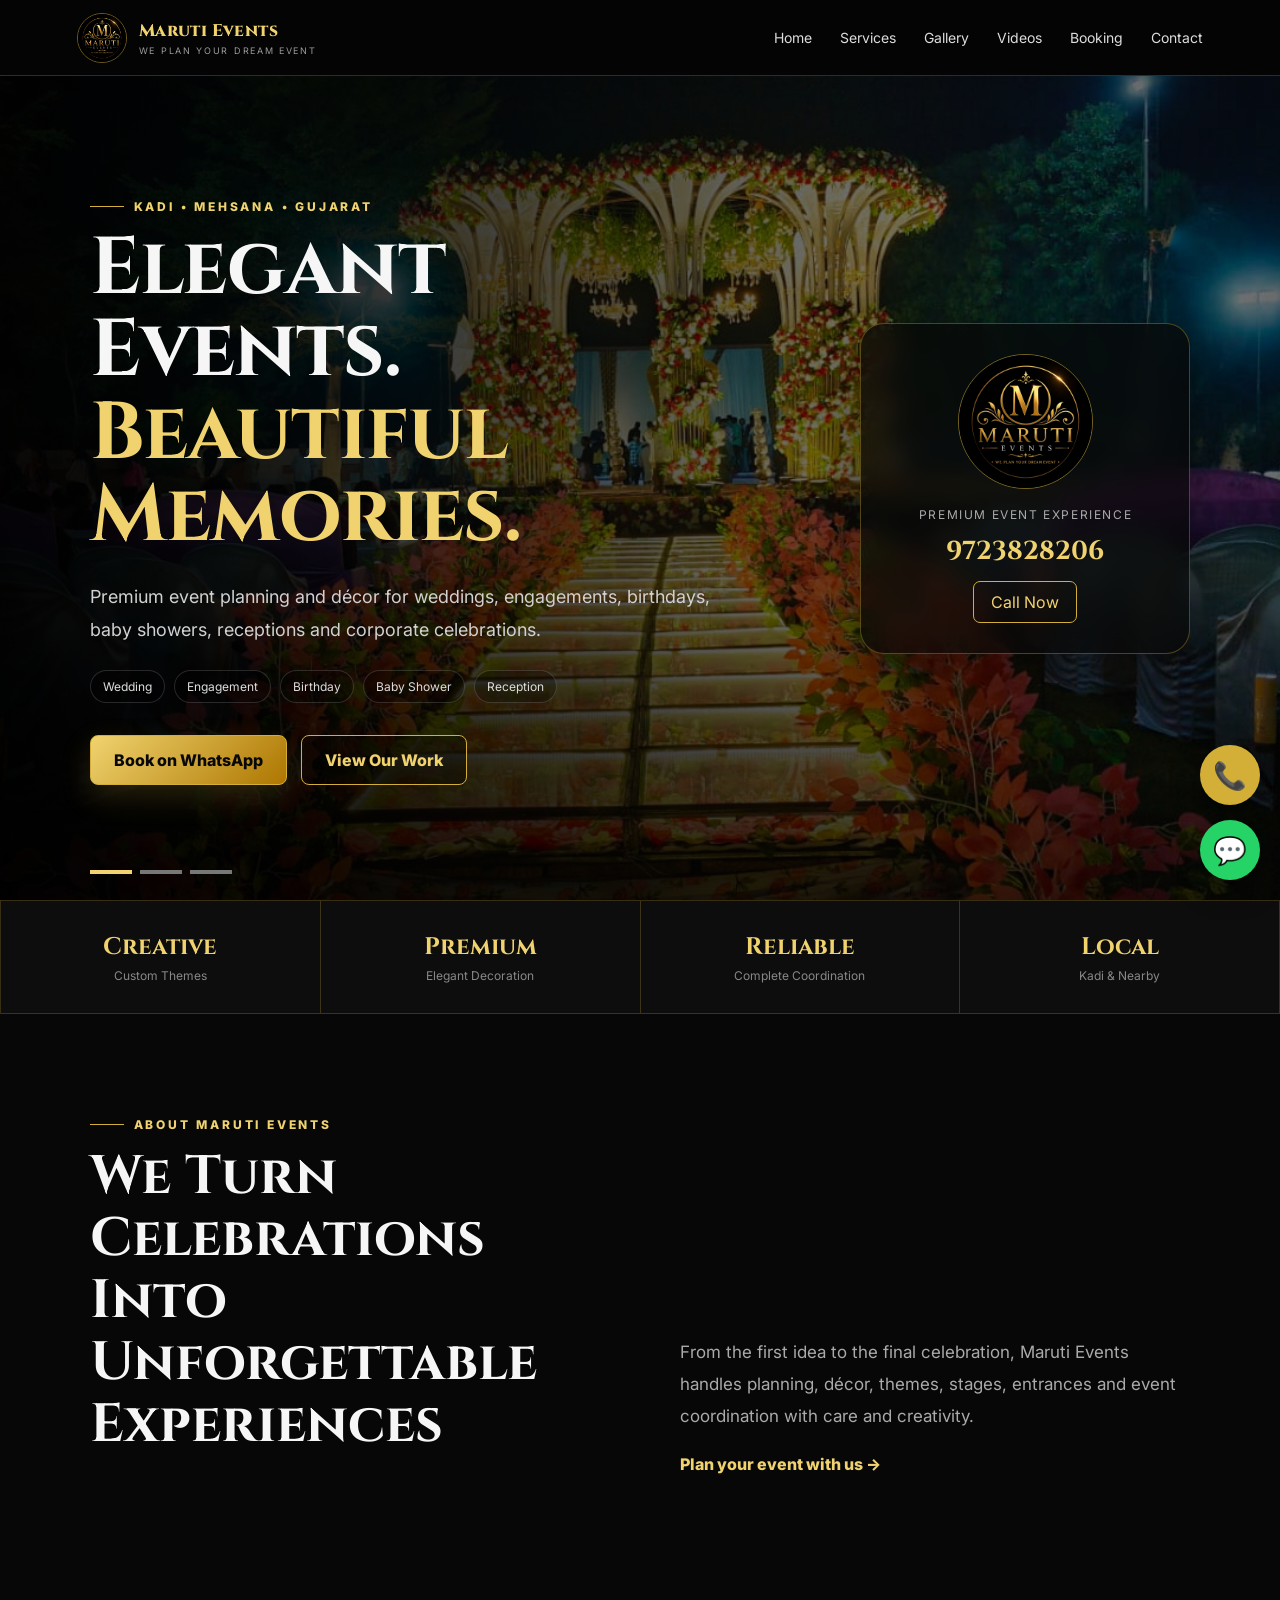
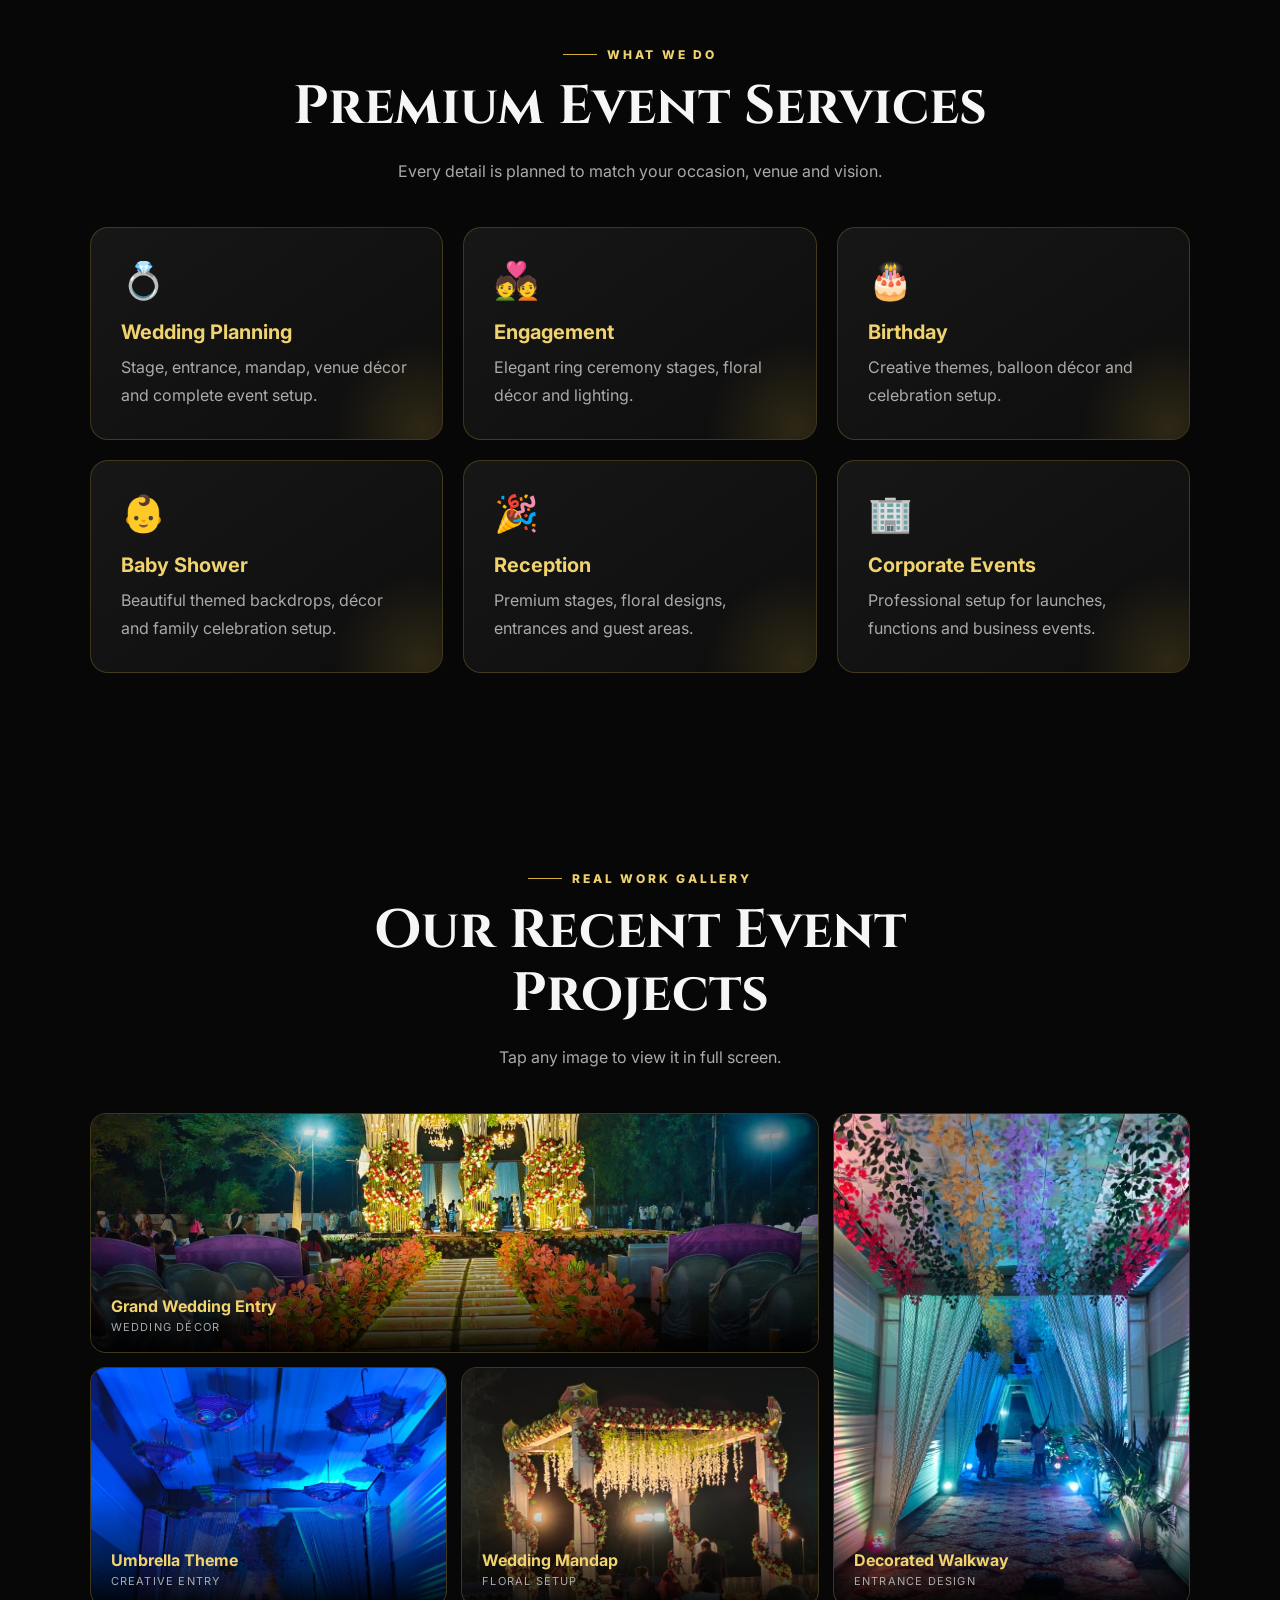
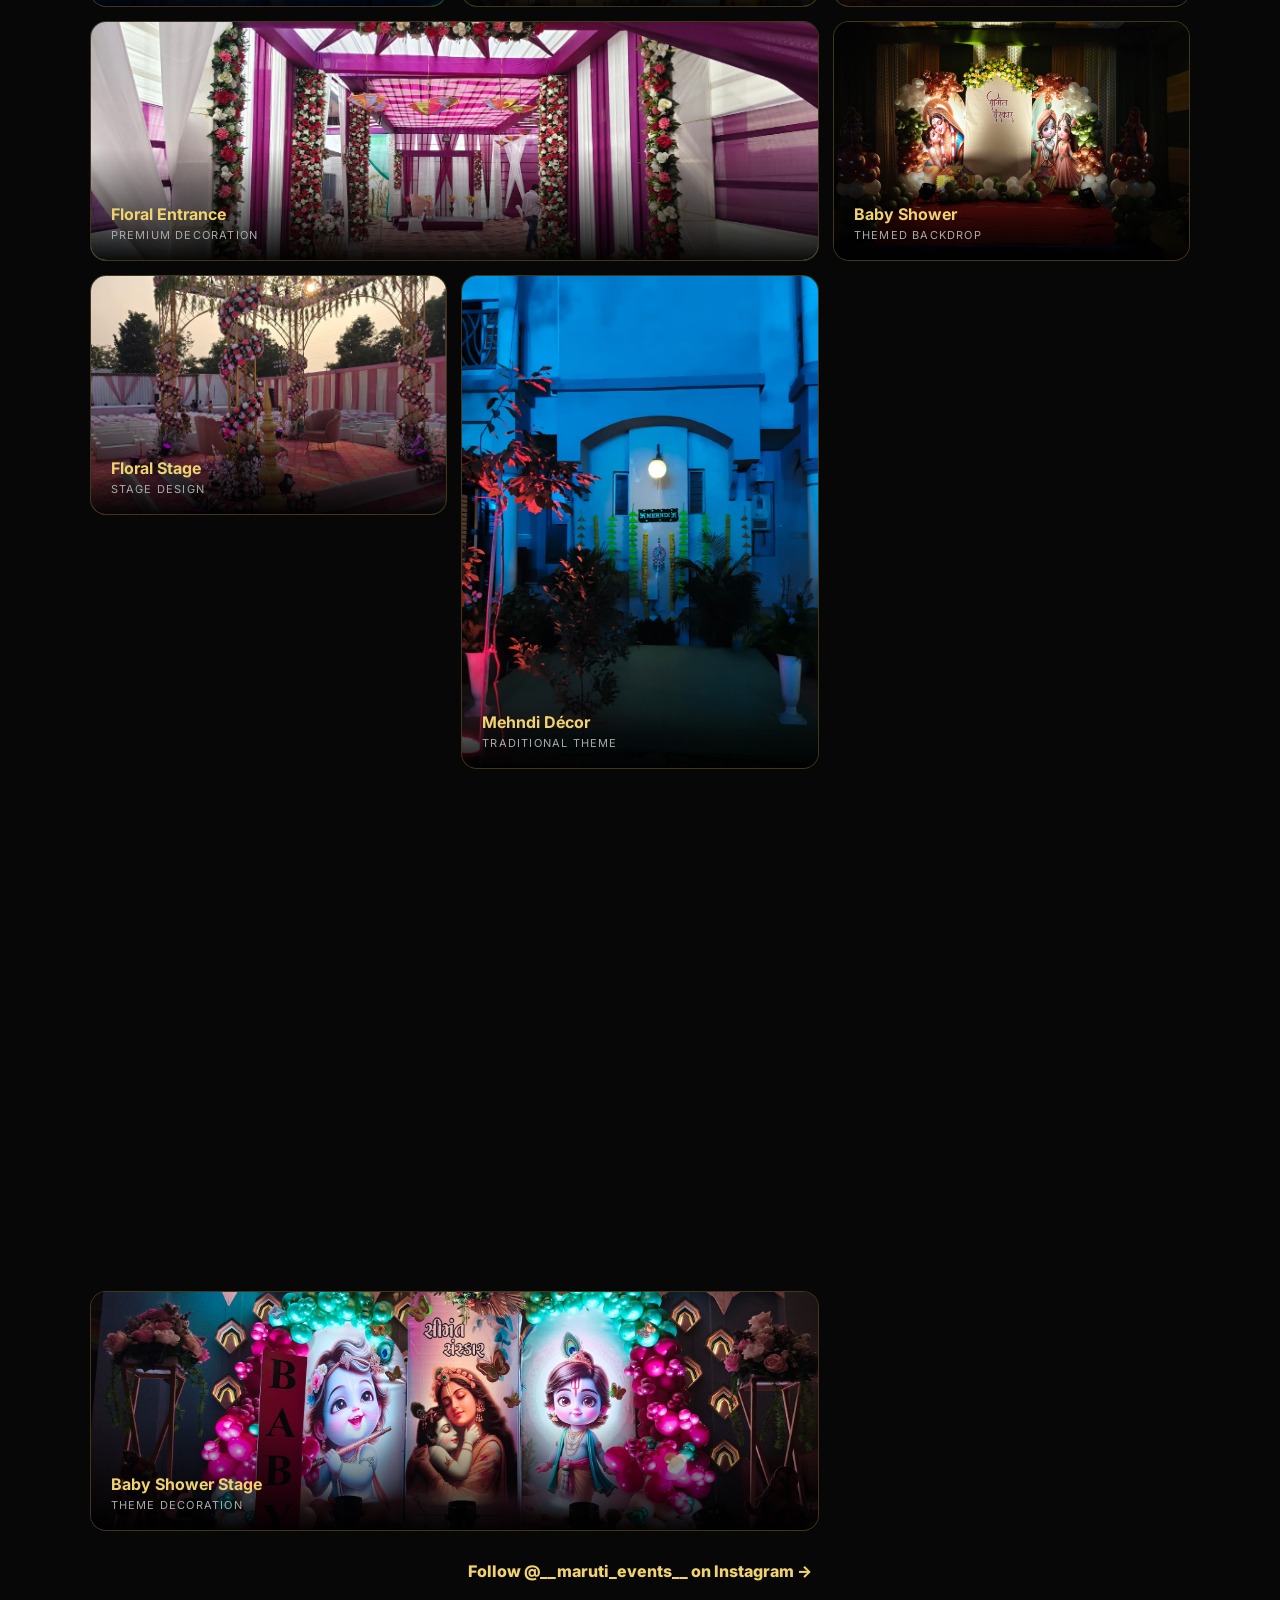
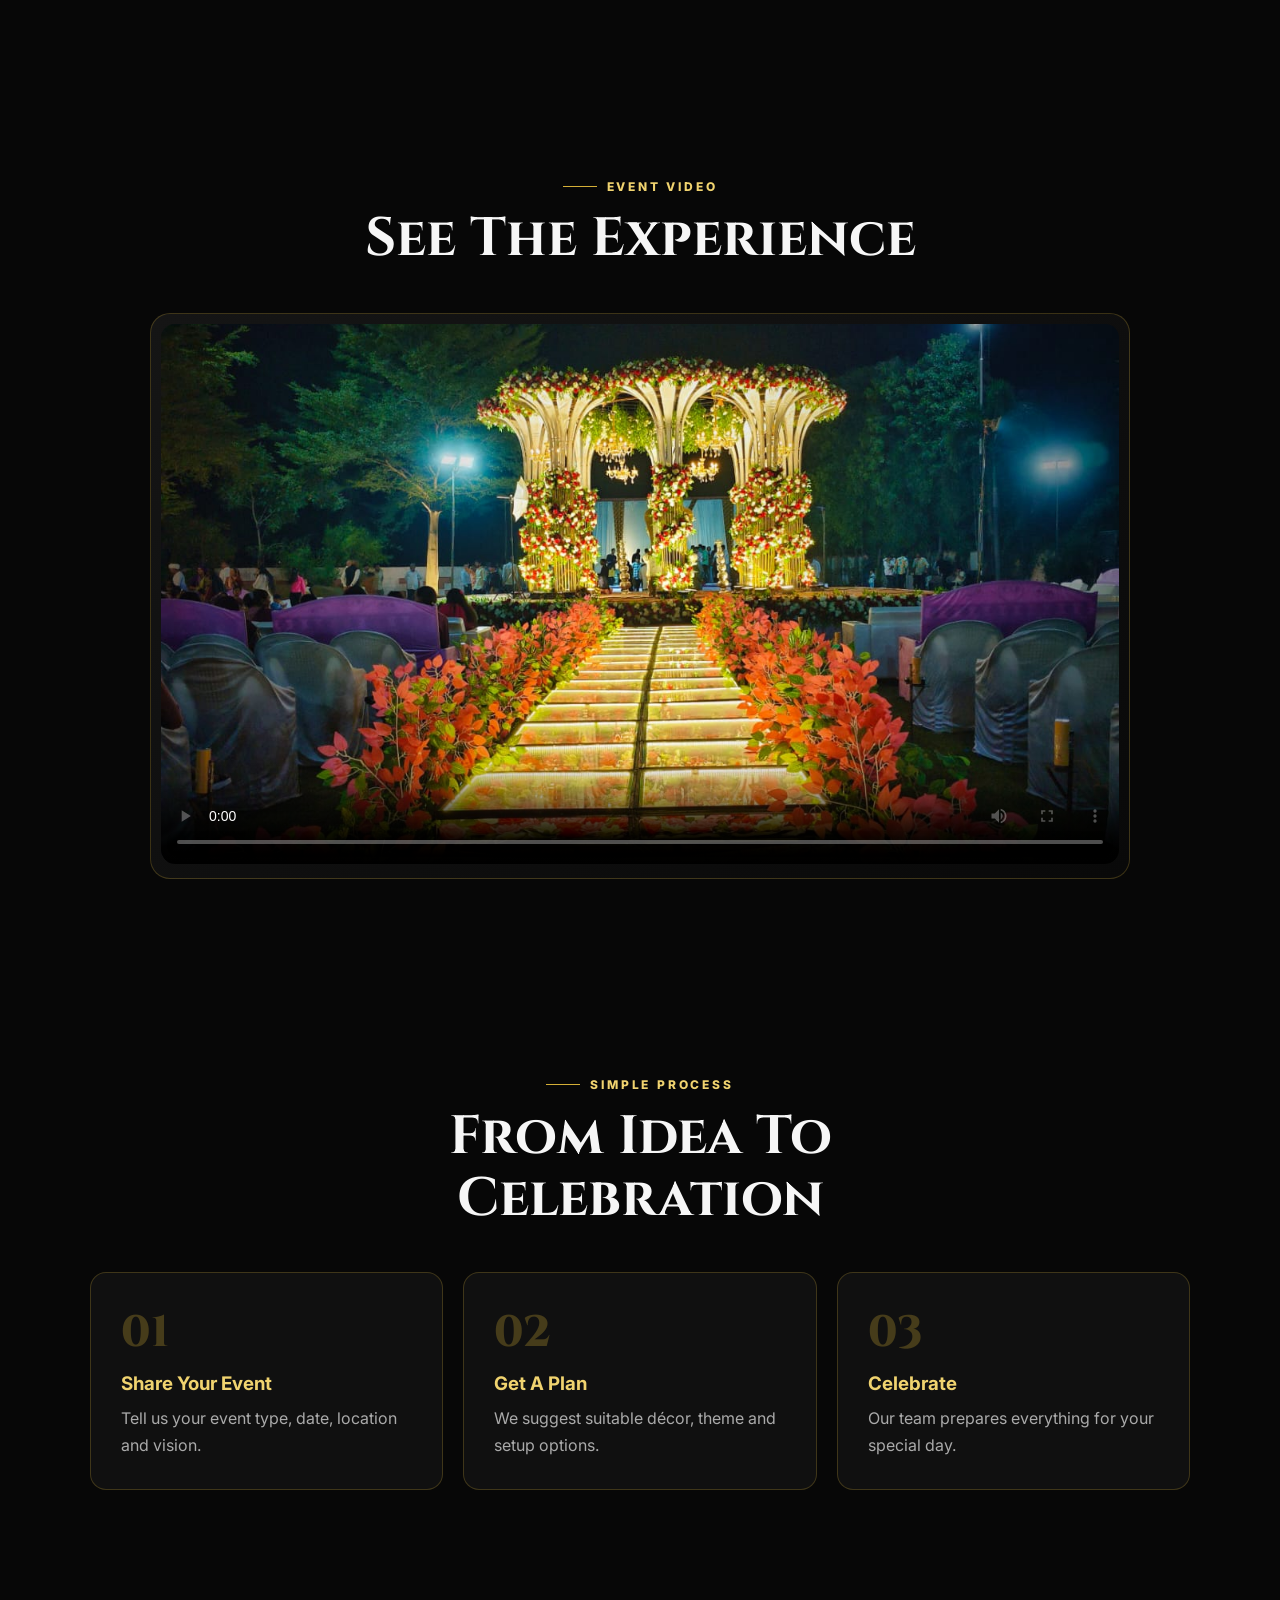
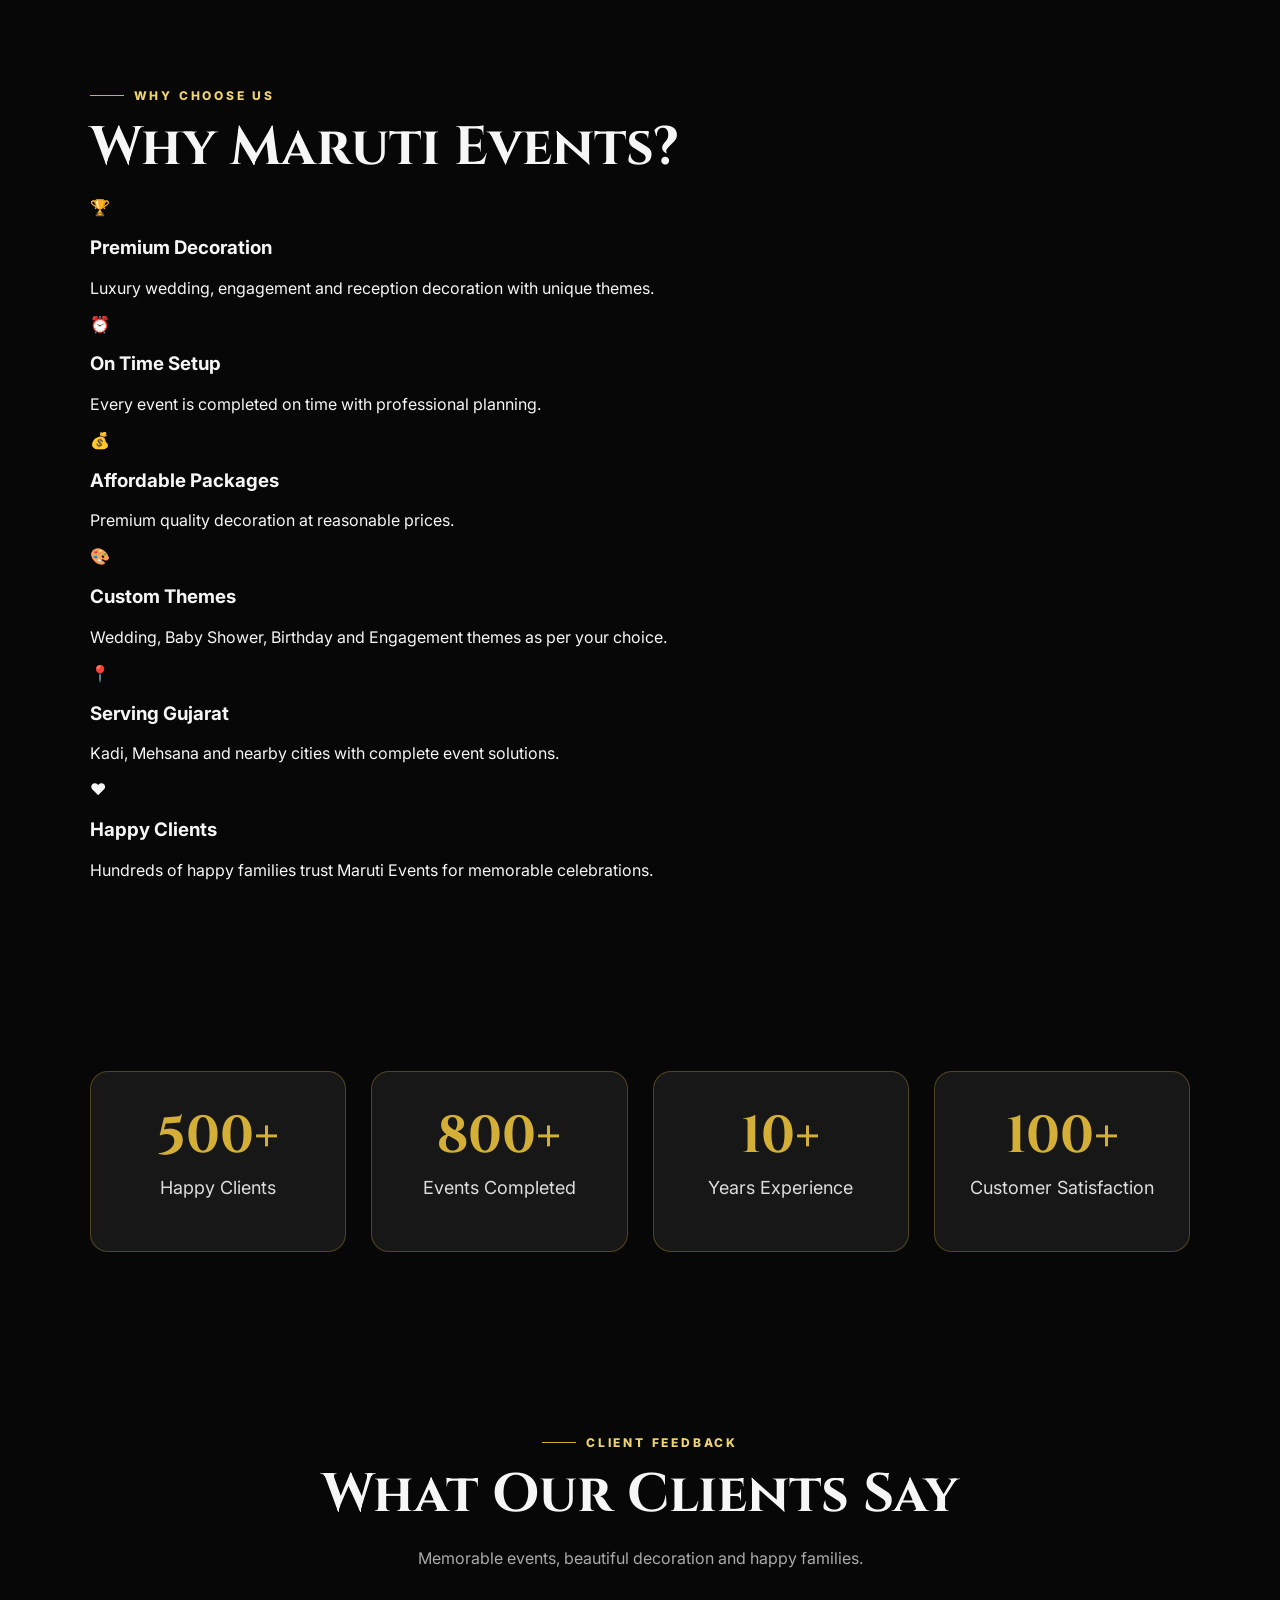
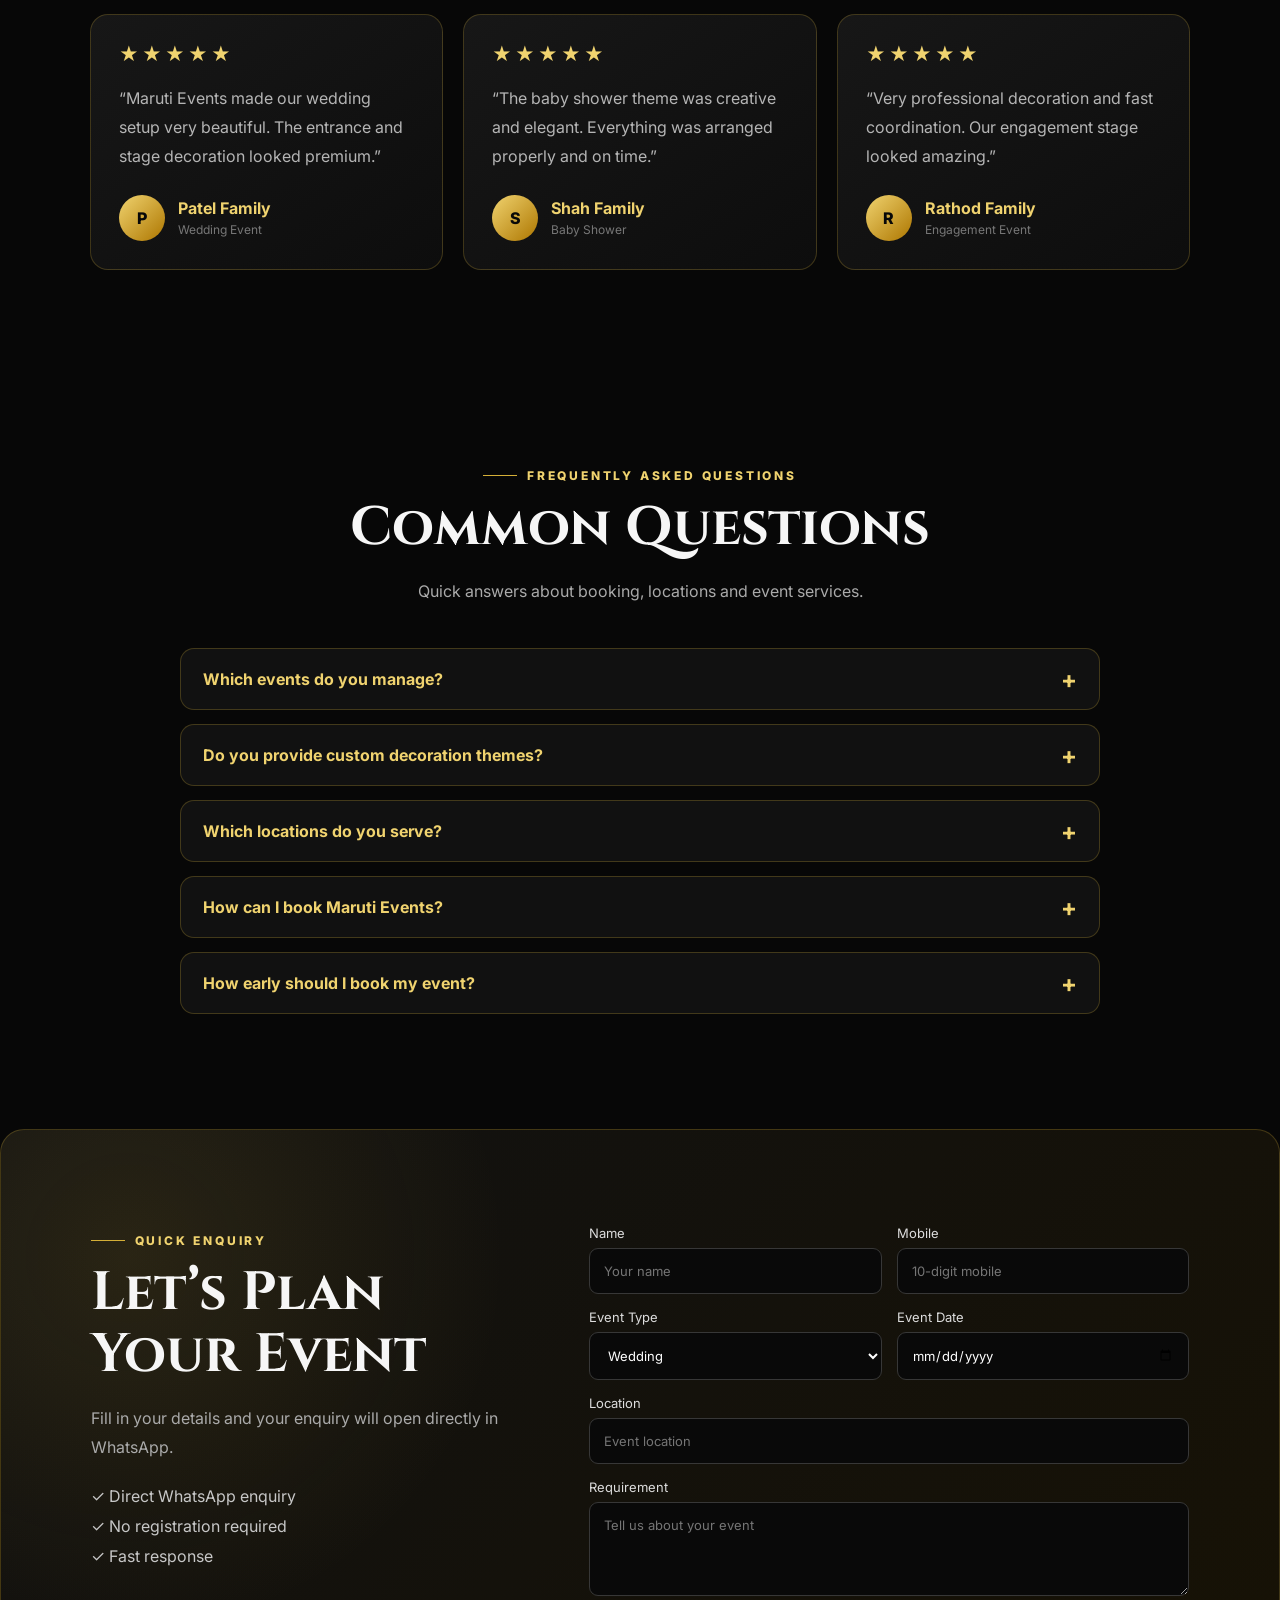
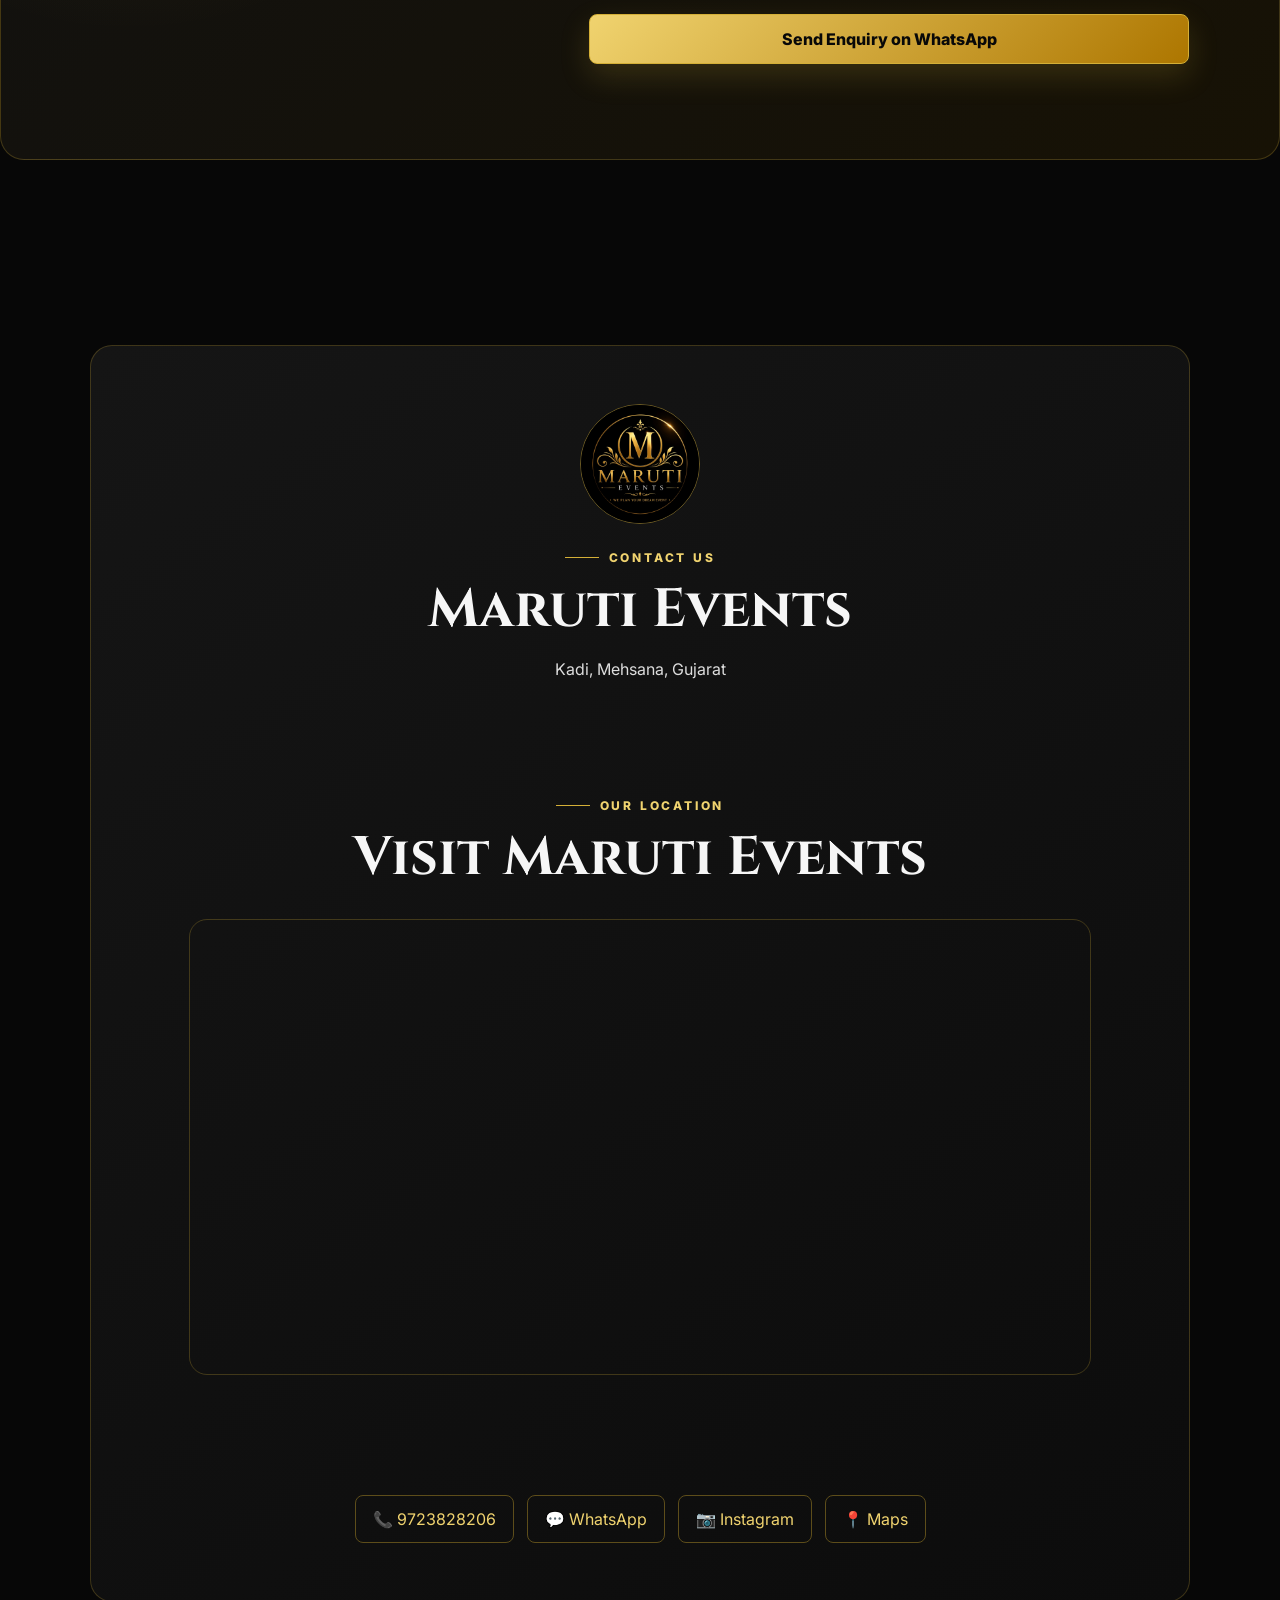
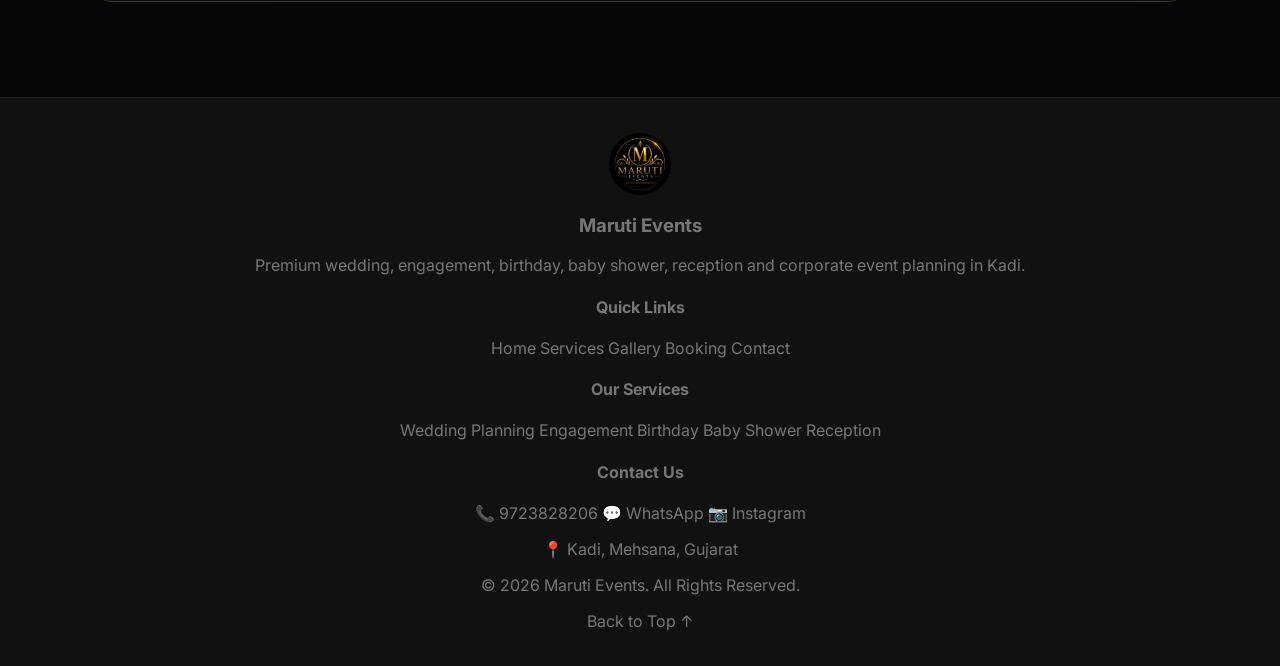
==== commit 3ca5aab5: "Update index.html" ====
--- a/index.html
+++ b/index.html
@@ -589,9 +589,69 @@
    target="_blank"
    aria-label="WhatsApp Maruti Events">💬</a>
 
-<footer>
-  <img src="logo.jpg" alt="Maruti Events">
-  <p>© <span id="year"></span> Maruti Events, Kadi. All rights reserved.</p>
+<footer class="premium-footer">
+
+  <div class="footer-grid">
+
+    <div class="footer-brand">
+      <img src="logo.jpg" alt="Maruti Events">
+      <h3>Maruti Events</h3>
+      <p>
+        Premium wedding, engagement, birthday, baby shower,
+        reception and corporate event planning in Kadi.
+      </p>
+    </div>
+
+    <div class="footer-links">
+      <h4>Quick Links</h4>
+
+      <a href="#home">Home</a>
+      <a href="#services">Services</a>
+      <a href="#gallery">Gallery</a>
+      <a href="#booking">Booking</a>
+      <a href="#contact">Contact</a>
+    </div>
+
+    <div class="footer-links">
+      <h4>Our Services</h4>
+
+      <a href="#services">Wedding Planning</a>
+      <a href="#services">Engagement</a>
+      <a href="#services">Birthday</a>
+      <a href="#services">Baby Shower</a>
+      <a href="#services">Reception</a>
+    </div>
+
+    <div class="footer-contact">
+      <h4>Contact Us</h4>
+
+      <a href="tel:+919723828206">📞 9723828206</a>
+
+      <a
+        href="https://wa.me/919723828206"
+        target="_blank">
+        💬 WhatsApp
+      </a>
+
+      <a
+        href="https://www.instagram.com/__maruti_events__"
+        target="_blank">
+        📷 Instagram
+      </a>
+
+      <p>📍 Kadi, Mehsana, Gujarat</p>
+    </div>
+
+  </div>
+
+  <div class="footer-bottom">
+    <p>
+      © <span id="year"></span> Maruti Events. All Rights Reserved.
+    </p>
+
+    <a href="#home">Back to Top ↑</a>
+  </div>
+
 </footer>
 
 <div class="lightbox" id="lightbox">
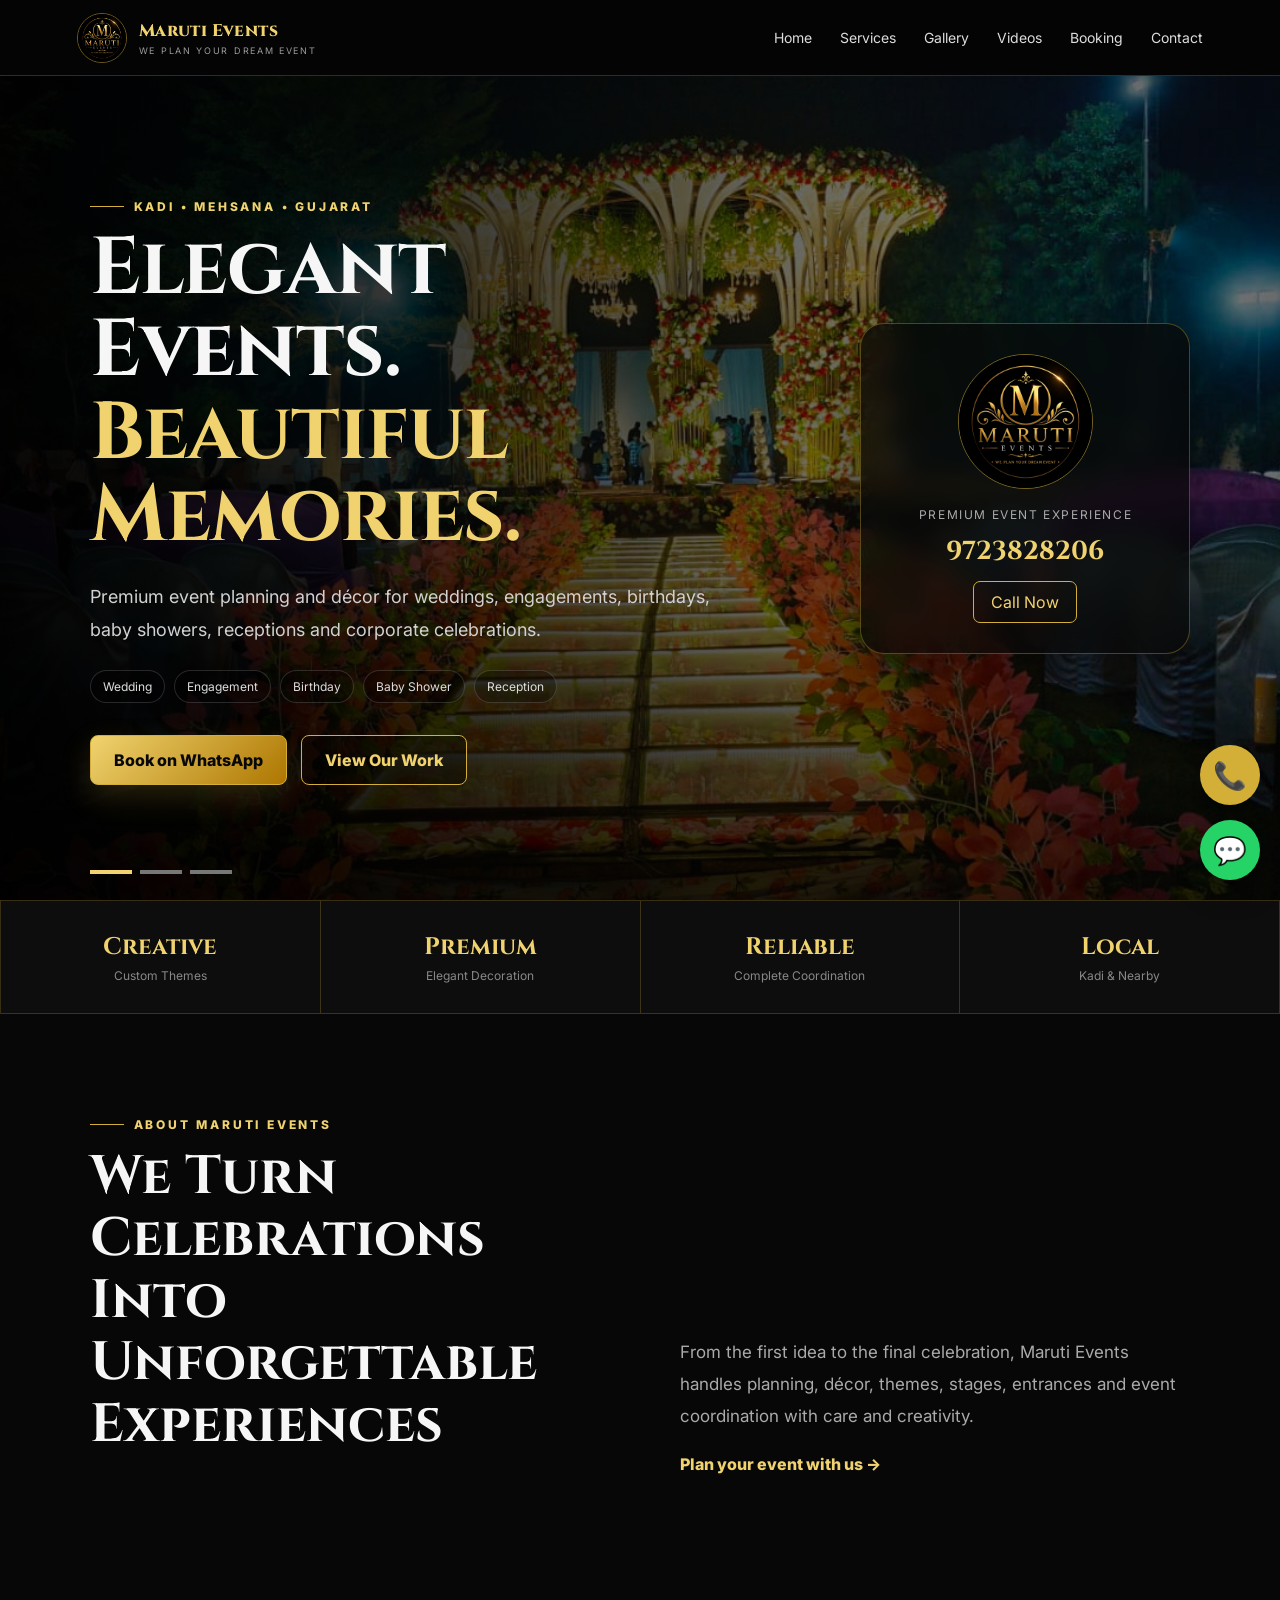
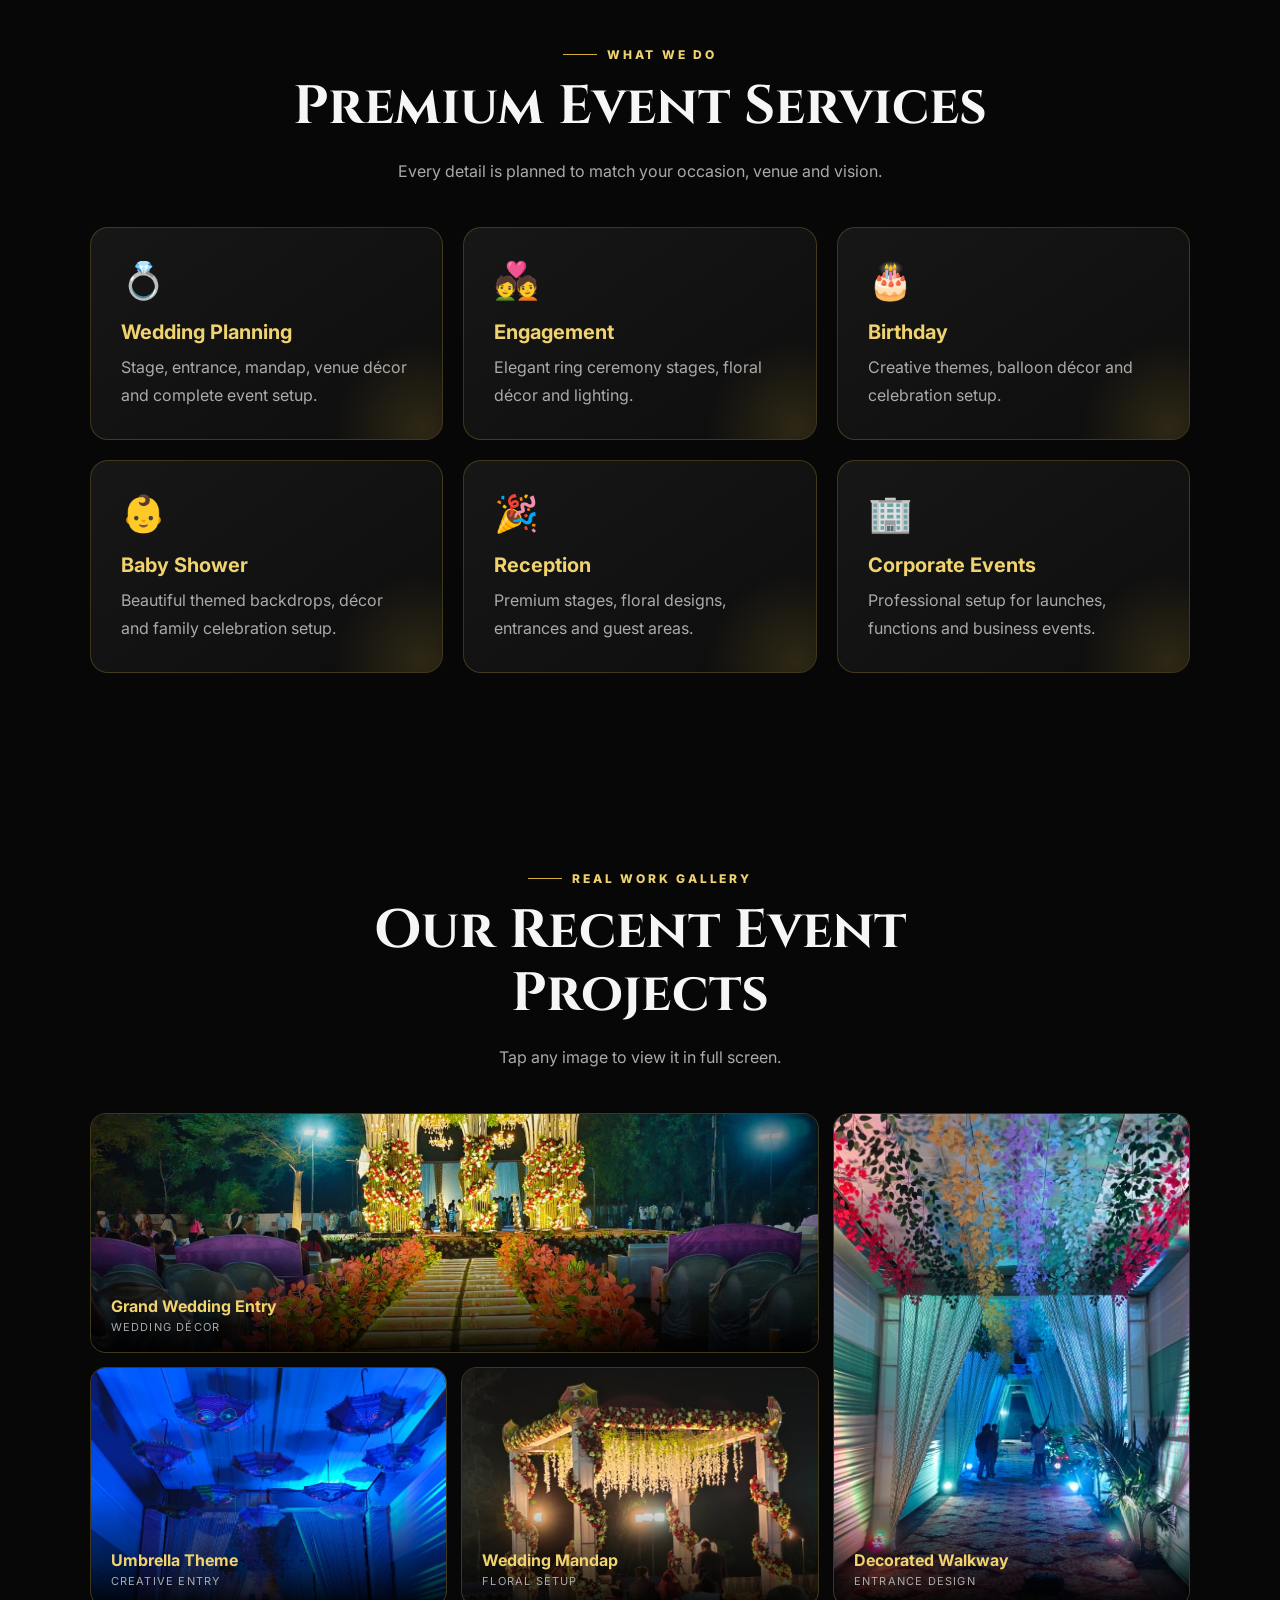
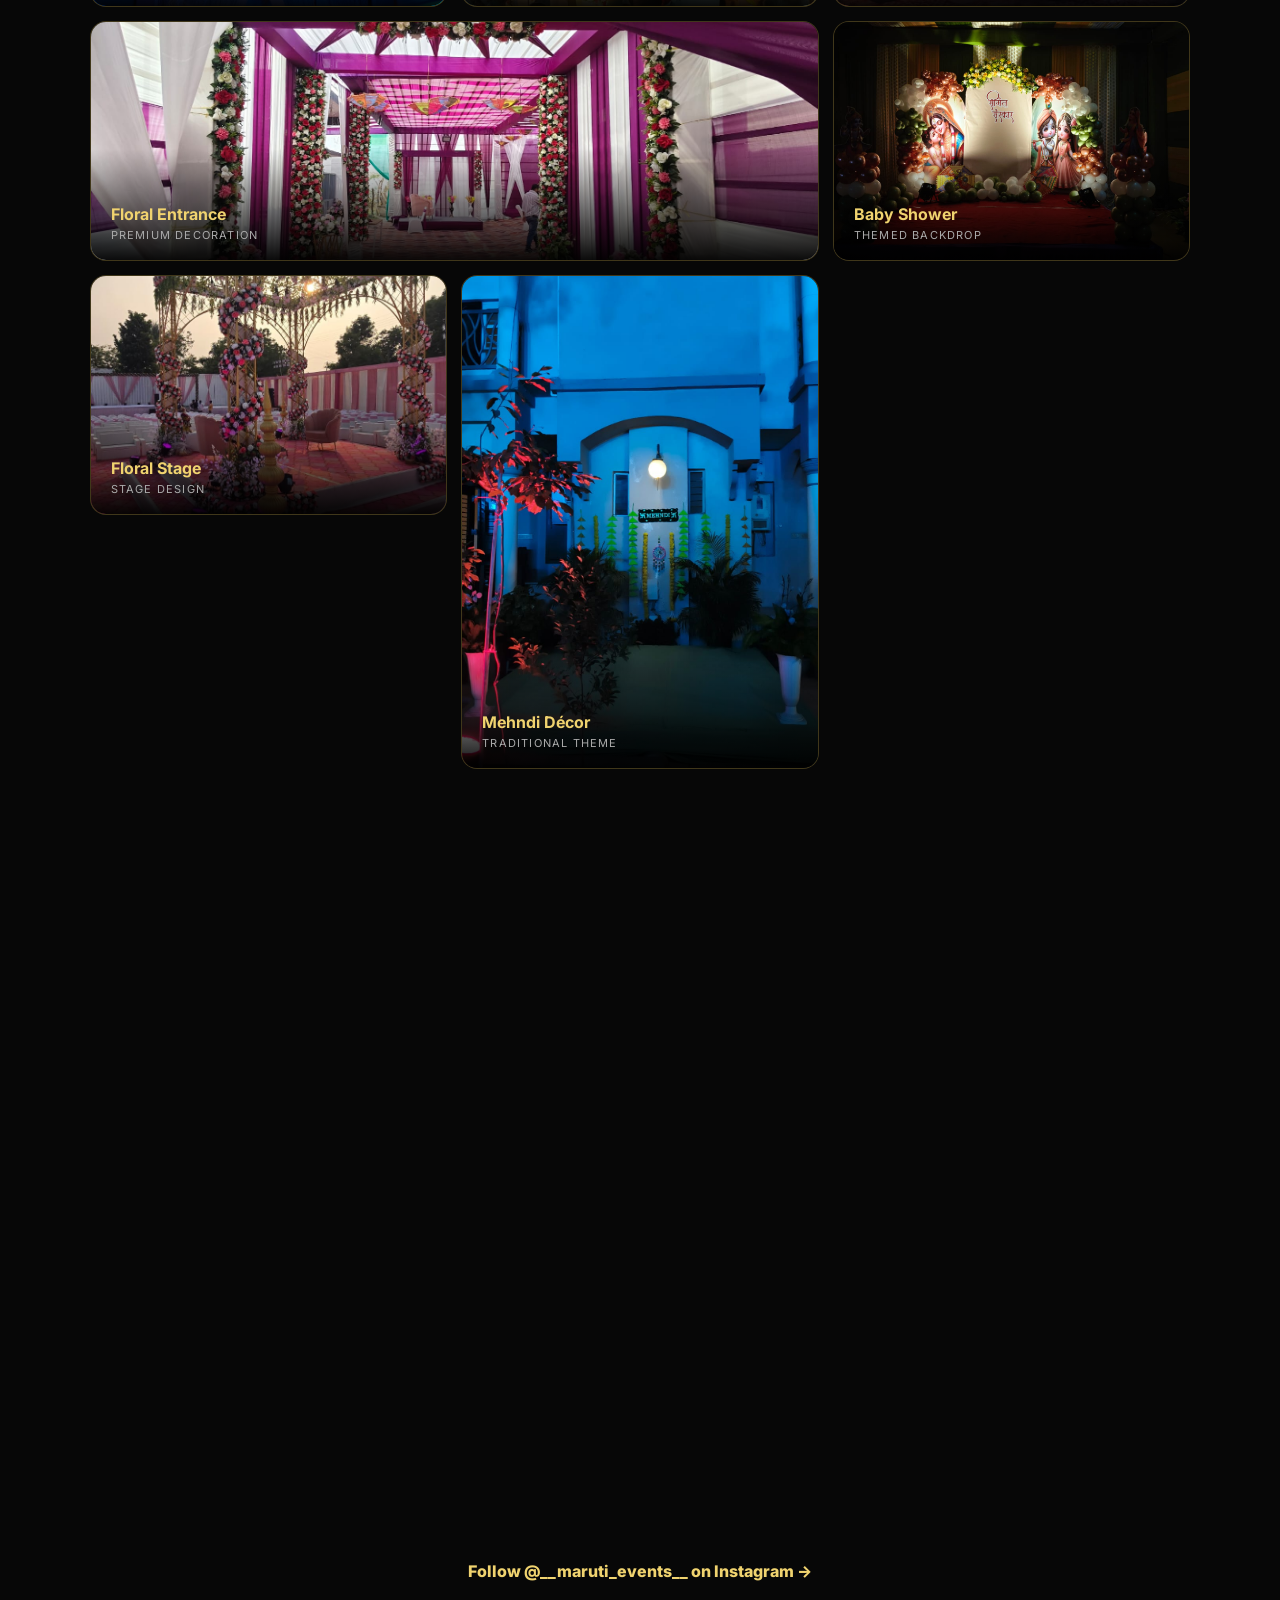
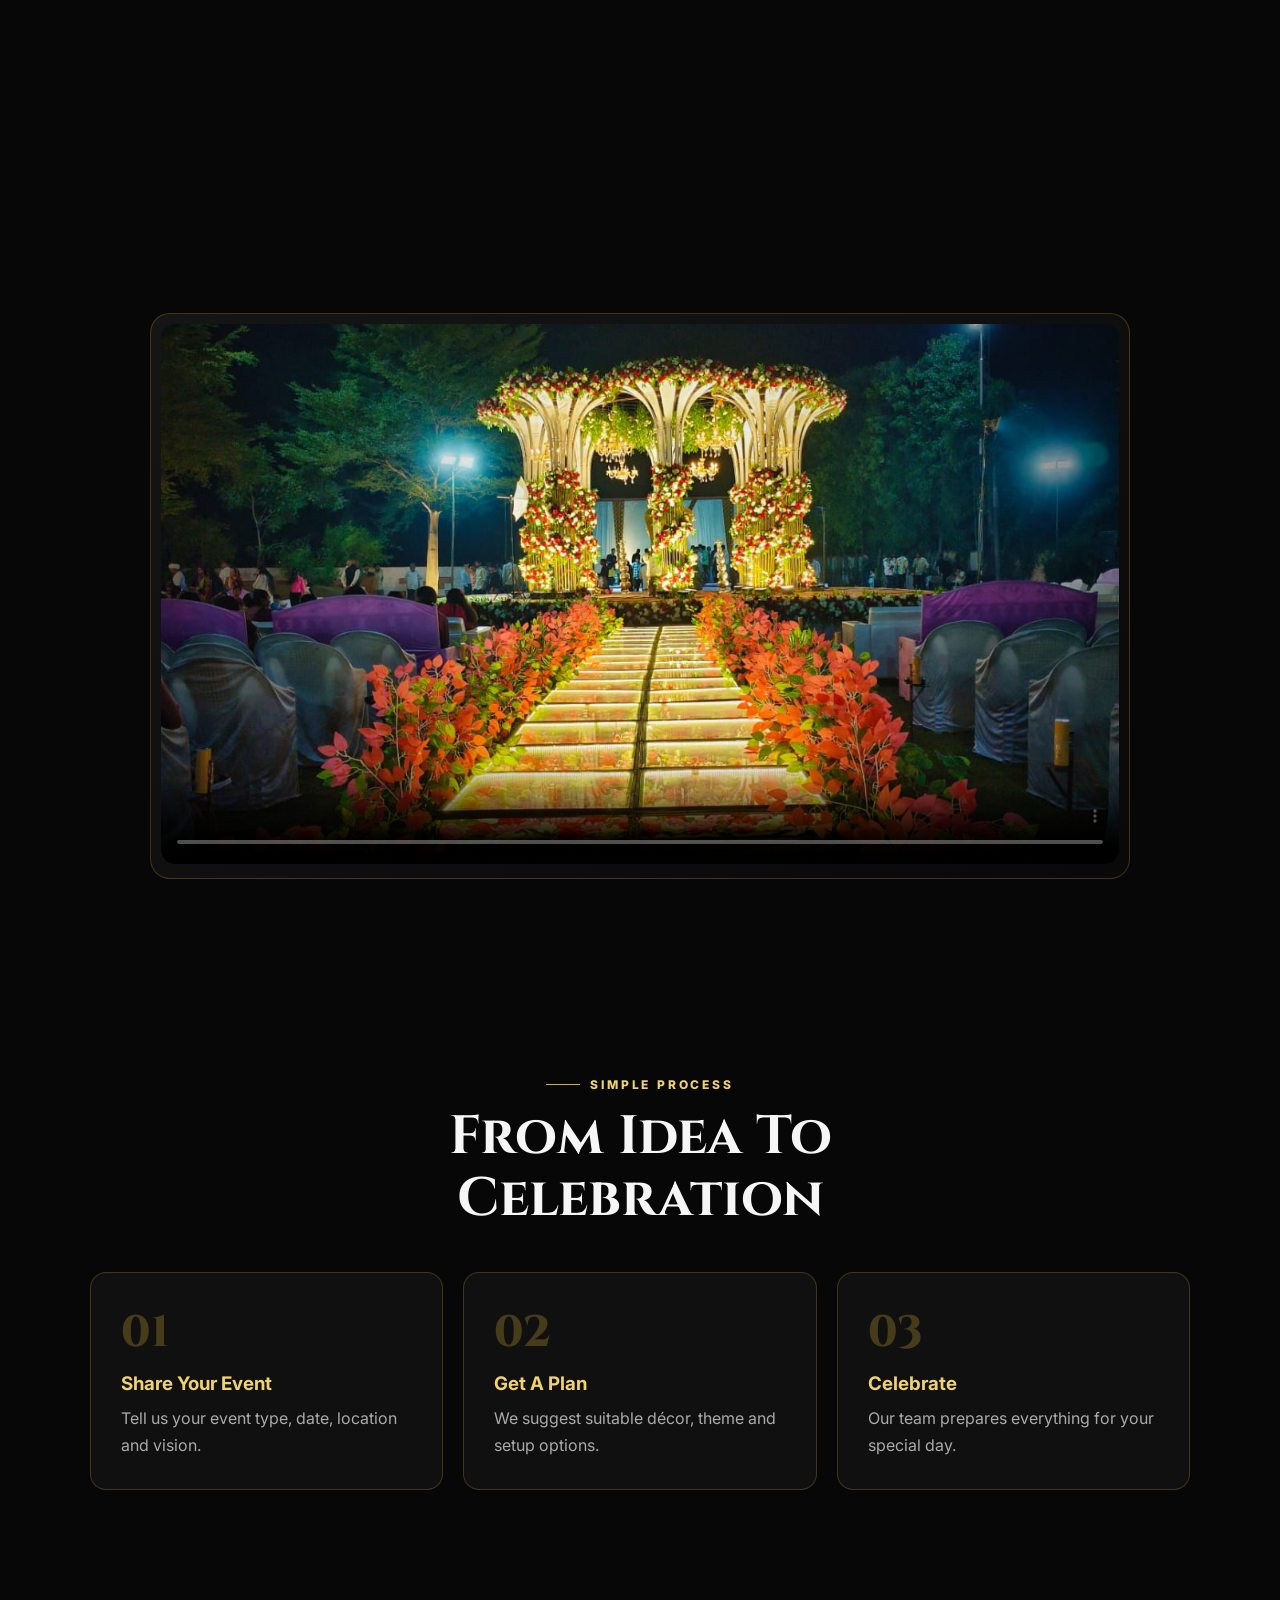
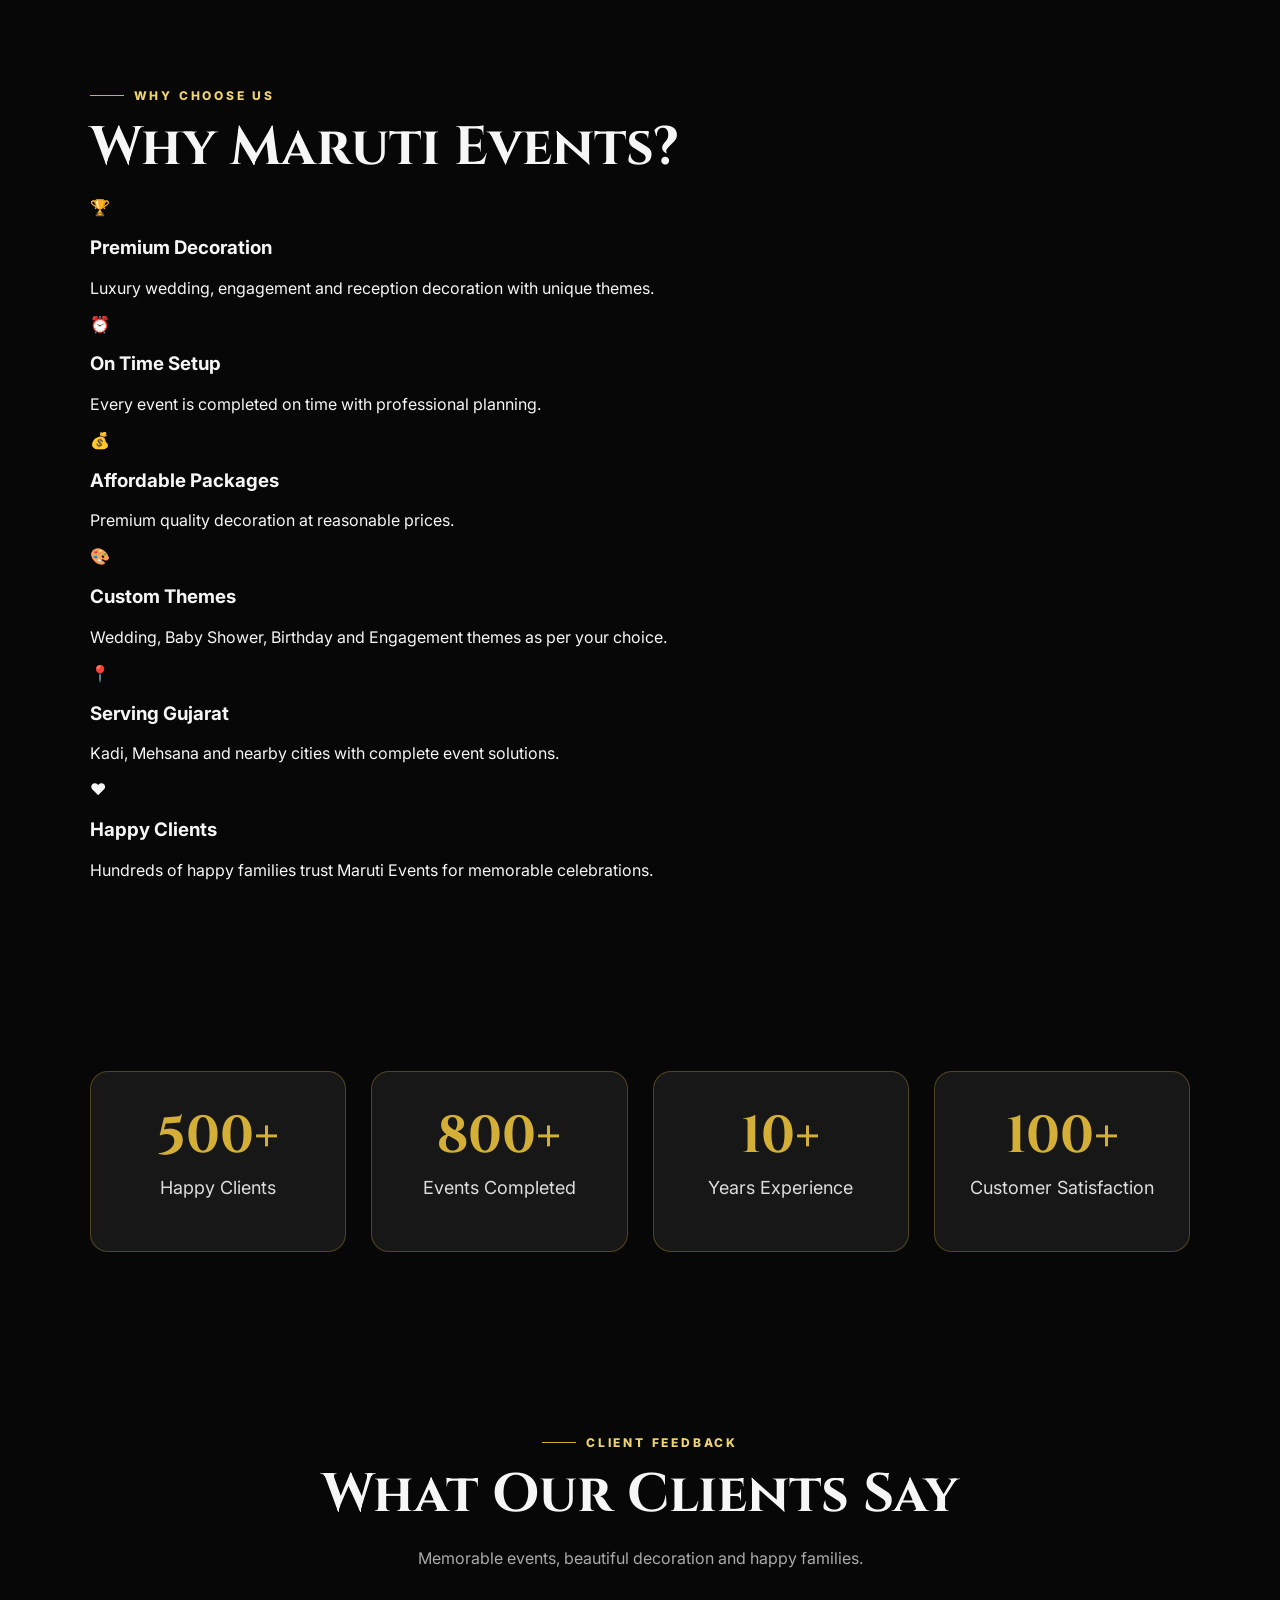
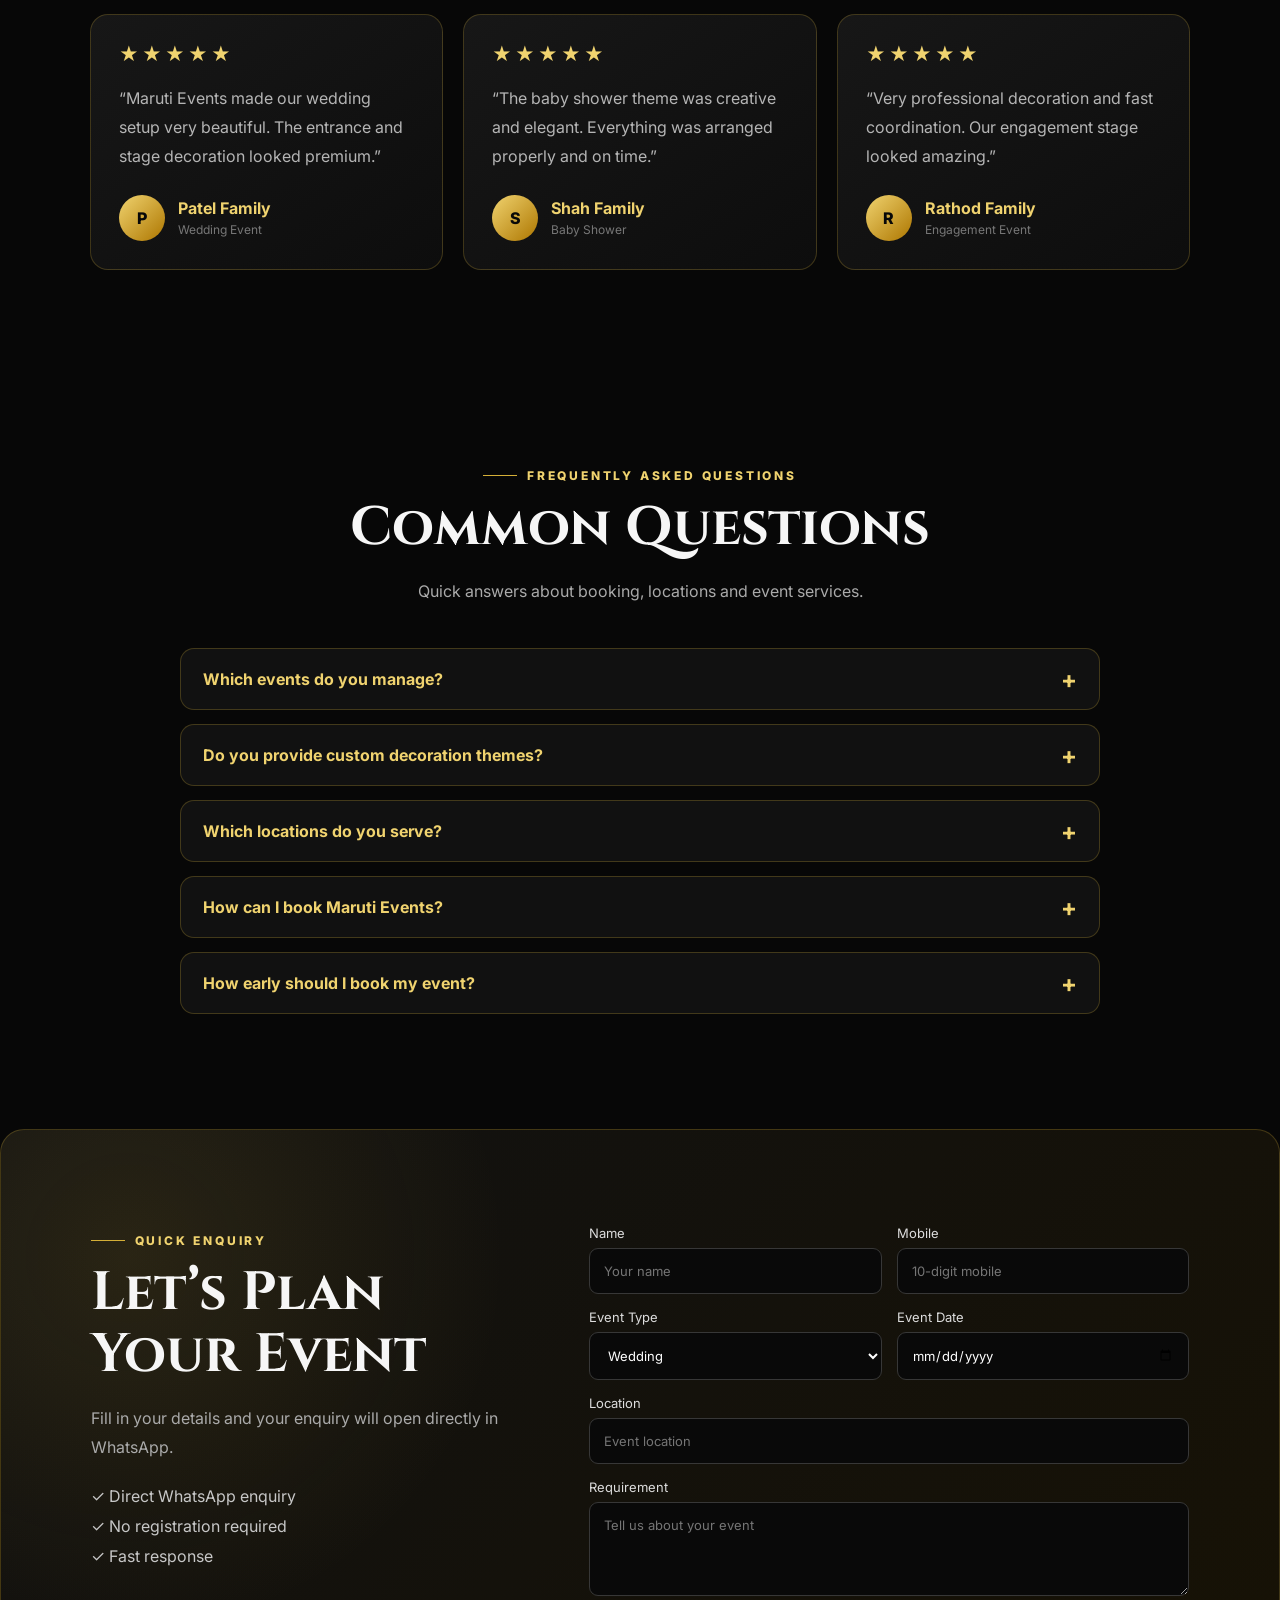
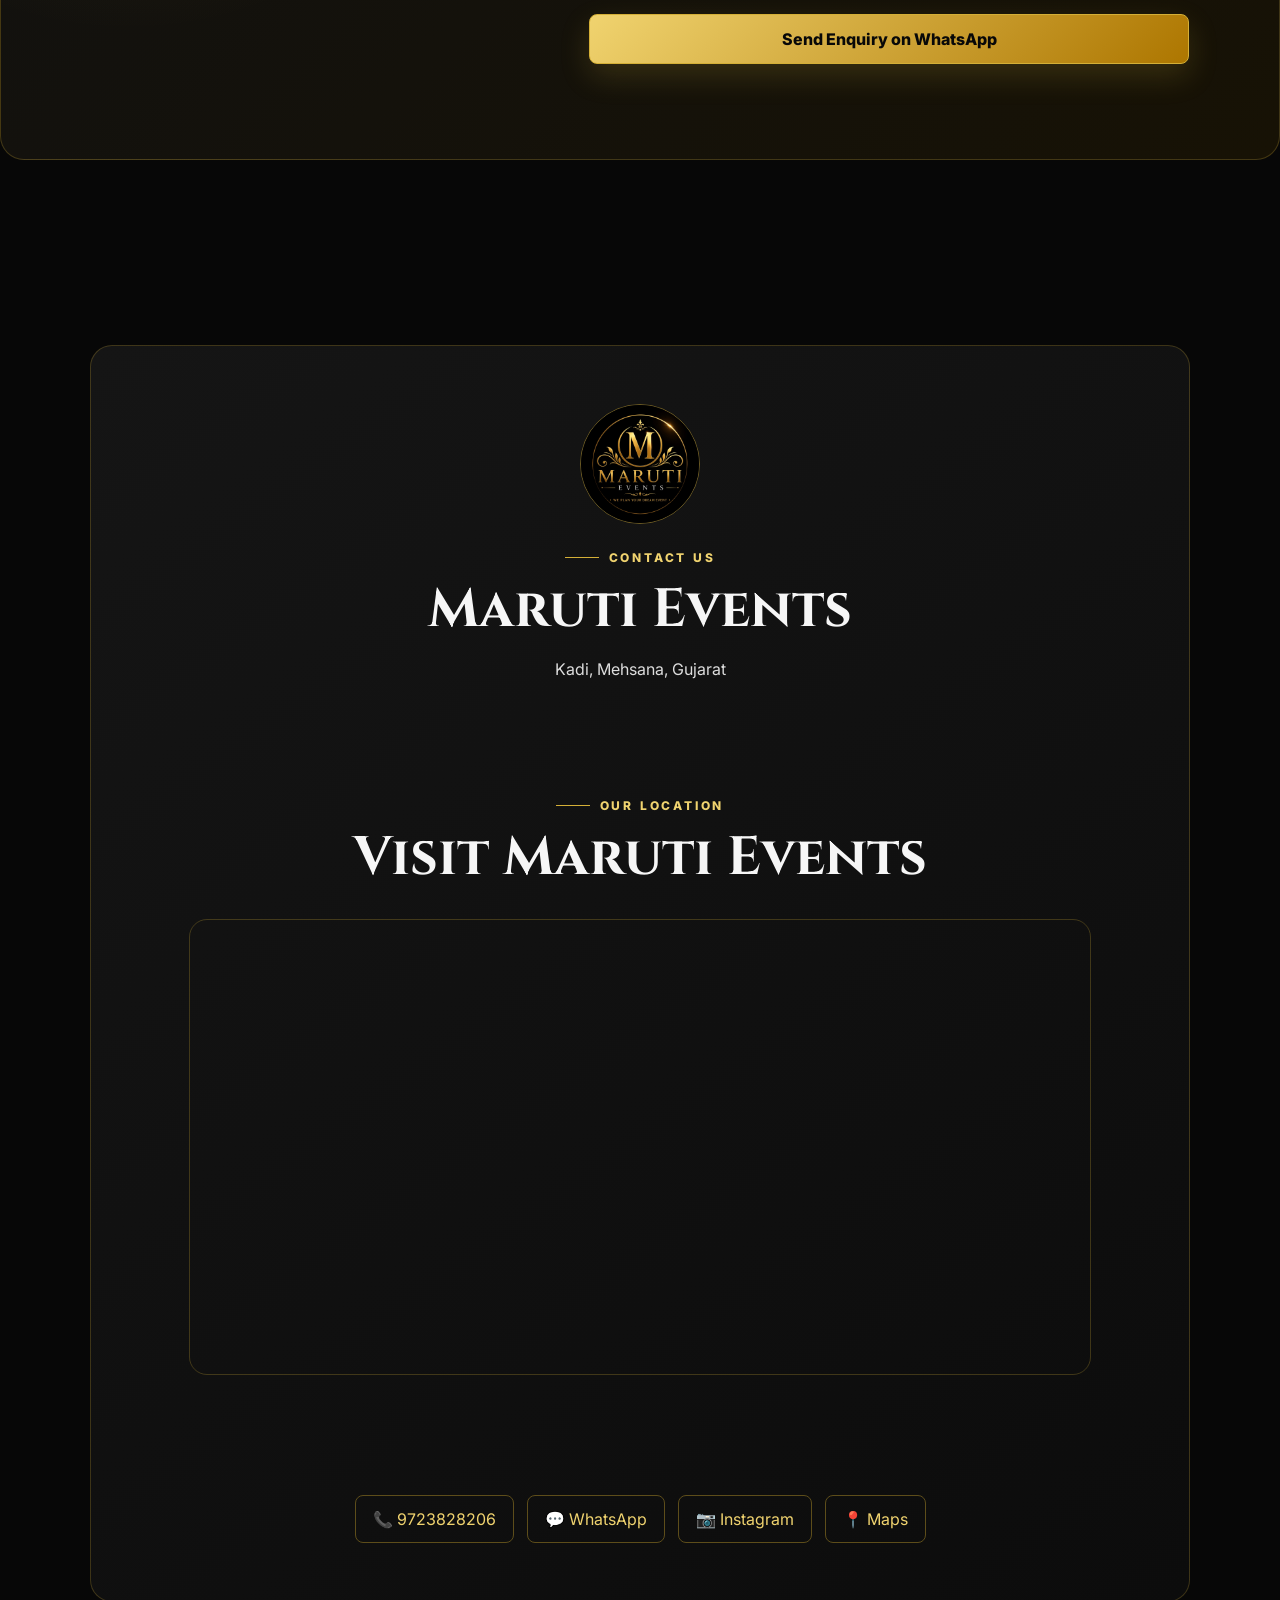
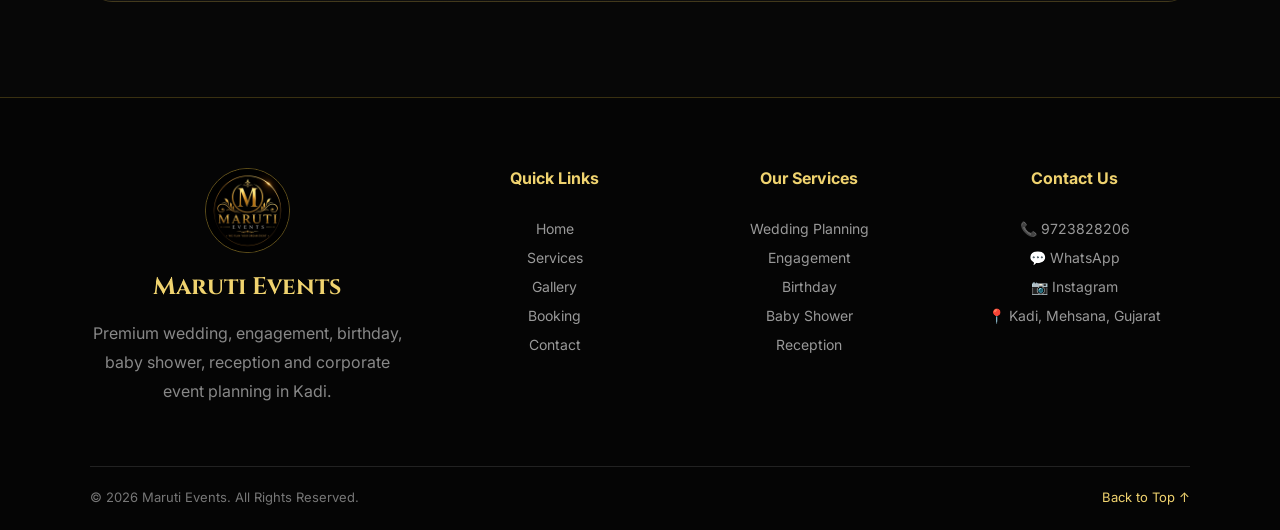
==== commit e51ac61c: "Update index.html" ====
--- a/index.html
+++ b/index.html
@@ -28,6 +28,8 @@
   <link href="https://fonts.googleapis.com/css2?family=Cinzel:wght@600;700;800&family=Inter:wght@400;500;600;700&display=swap" rel="stylesheet">
 
   <link rel="stylesheet" href="style.css">
+  <link rel="icon" type="image/jpeg" href="logo.jpg">
+<link rel="apple-touch-icon" href="logo.jpg">
 </head>
 <body>
 <div id="pageLoader" class="page-loader">
--- a/style.css
+++ b/style.css
@@ -596,3 +596,109 @@
   from{transform:scale(.95)}
   to{transform:scale(1.04)}
 }
+.premium-footer{
+  background:#050505;
+  border-top:1px solid rgba(212,175,55,.25);
+  padding:70px 7% 25px;
+}
+
+.footer-grid{
+  max-width:1450px;
+  margin:auto;
+  display:grid;
+  grid-template-columns:1.5fr 1fr 1fr 1.1fr;
+  gap:45px;
+}
+
+.footer-brand img{
+  width:85px;
+  height:85px;
+  border-radius:50%;
+  object-fit:cover;
+  border:1px solid rgba(212,175,55,.45);
+}
+
+.footer-brand h3{
+  font-family:Cinzel,serif;
+  color:#f0d36f;
+  font-size:24px;
+  margin:18px 0 10px;
+}
+
+.footer-brand p{
+  color:#888;
+  line-height:1.8;
+  max-width:380px;
+}
+
+.premium-footer h4{
+  color:#f0d36f;
+  margin:0 0 20px;
+  font-size:16px;
+}
+
+.footer-links,
+.footer-contact{
+  display:flex;
+  flex-direction:column;
+  gap:12px;
+}
+
+.footer-links a,
+.footer-contact a,
+.footer-contact p{
+  color:#999;
+  font-size:14px;
+  margin:0;
+  transition:.25s;
+}
+
+.footer-links a:hover,
+.footer-contact a:hover{
+  color:#f0d36f;
+  transform:translateX(4px);
+}
+
+.footer-bottom{
+  max-width:1450px;
+  margin:45px auto 0;
+  padding-top:22px;
+  border-top:1px solid #222;
+  display:flex;
+  justify-content:space-between;
+  align-items:center;
+  gap:20px;
+}
+
+.footer-bottom p{
+  color:#777;
+  margin:0;
+  font-size:13px;
+}
+
+.footer-bottom a{
+  color:#f0d36f;
+  font-size:13px;
+}
+
+@media(max-width:900px){
+  .footer-grid{
+    grid-template-columns:repeat(2,1fr);
+  }
+}
+
+@media(max-width:600px){
+  .premium-footer{
+    padding:55px 5% 22px;
+  }
+
+  .footer-grid{
+    grid-template-columns:1fr;
+    gap:35px;
+  }
+
+  .footer-bottom{
+    flex-direction:column;
+    text-align:center;
+  }
+}
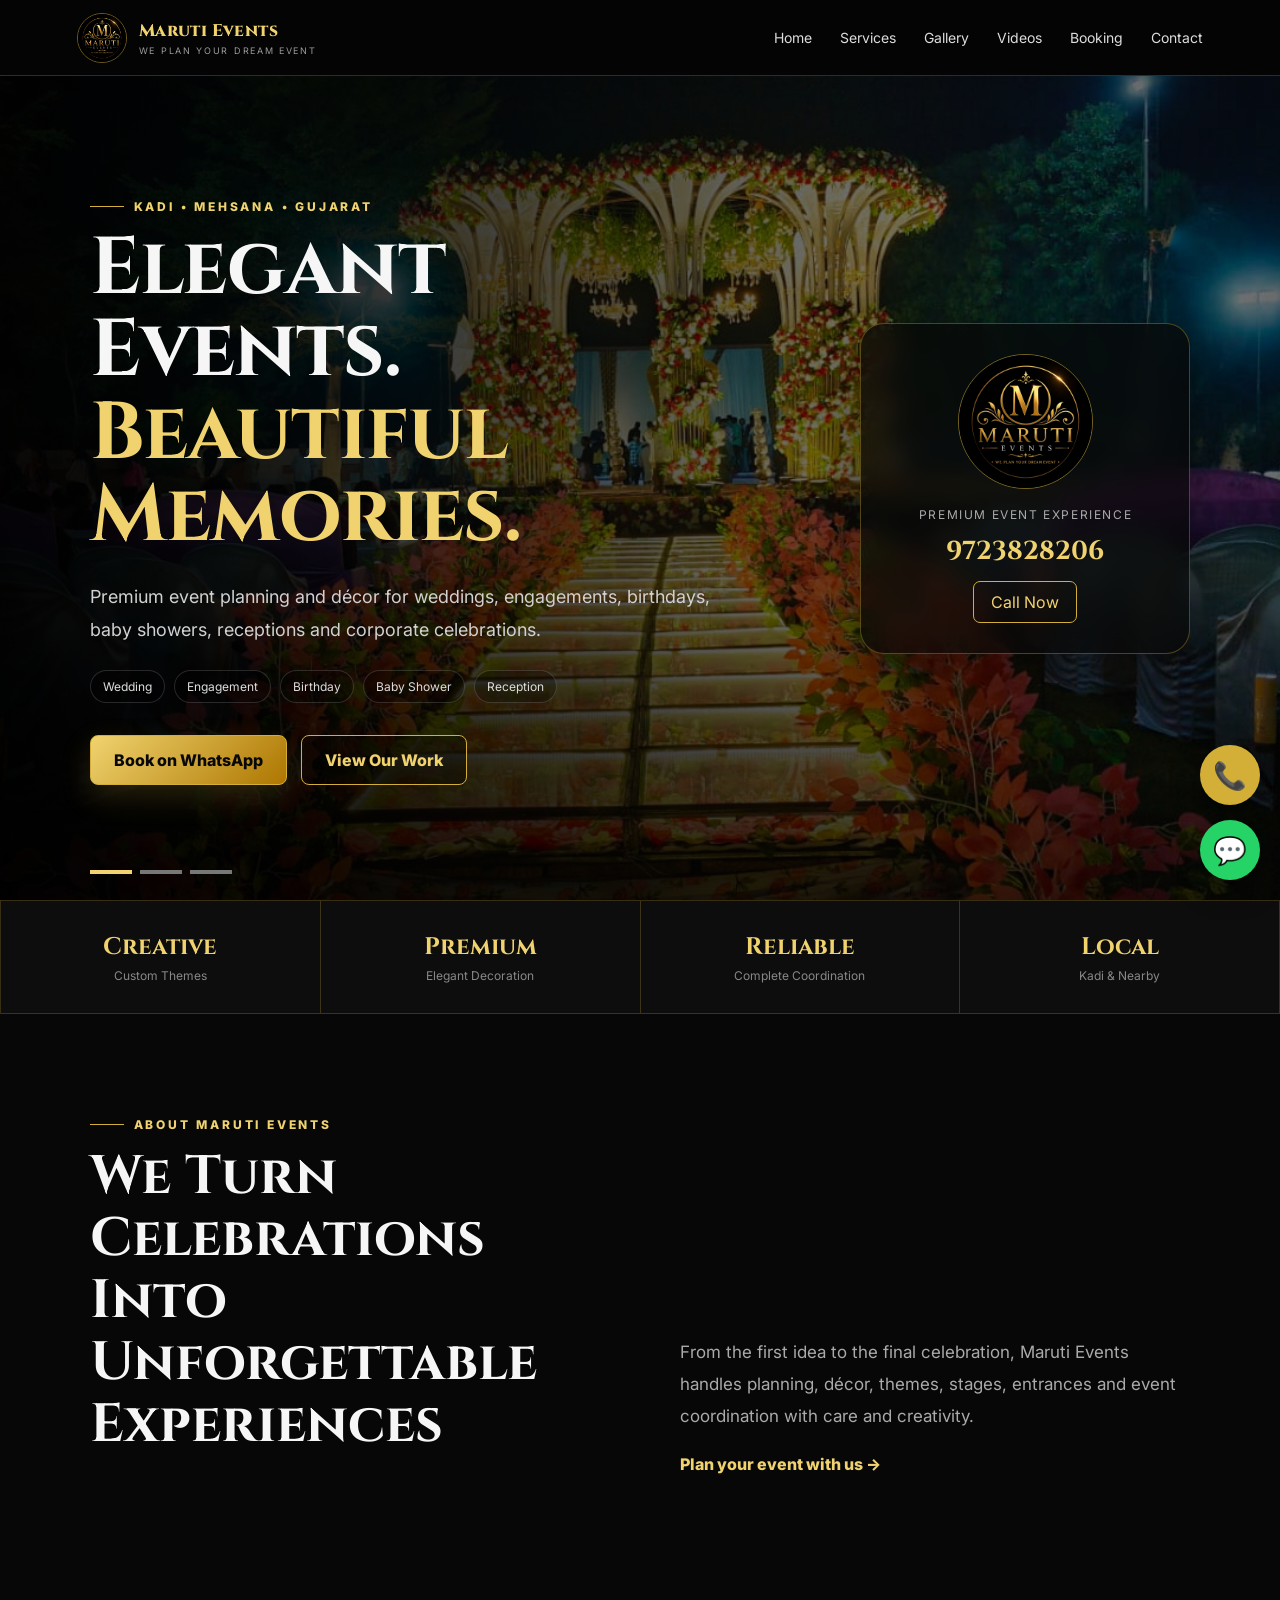
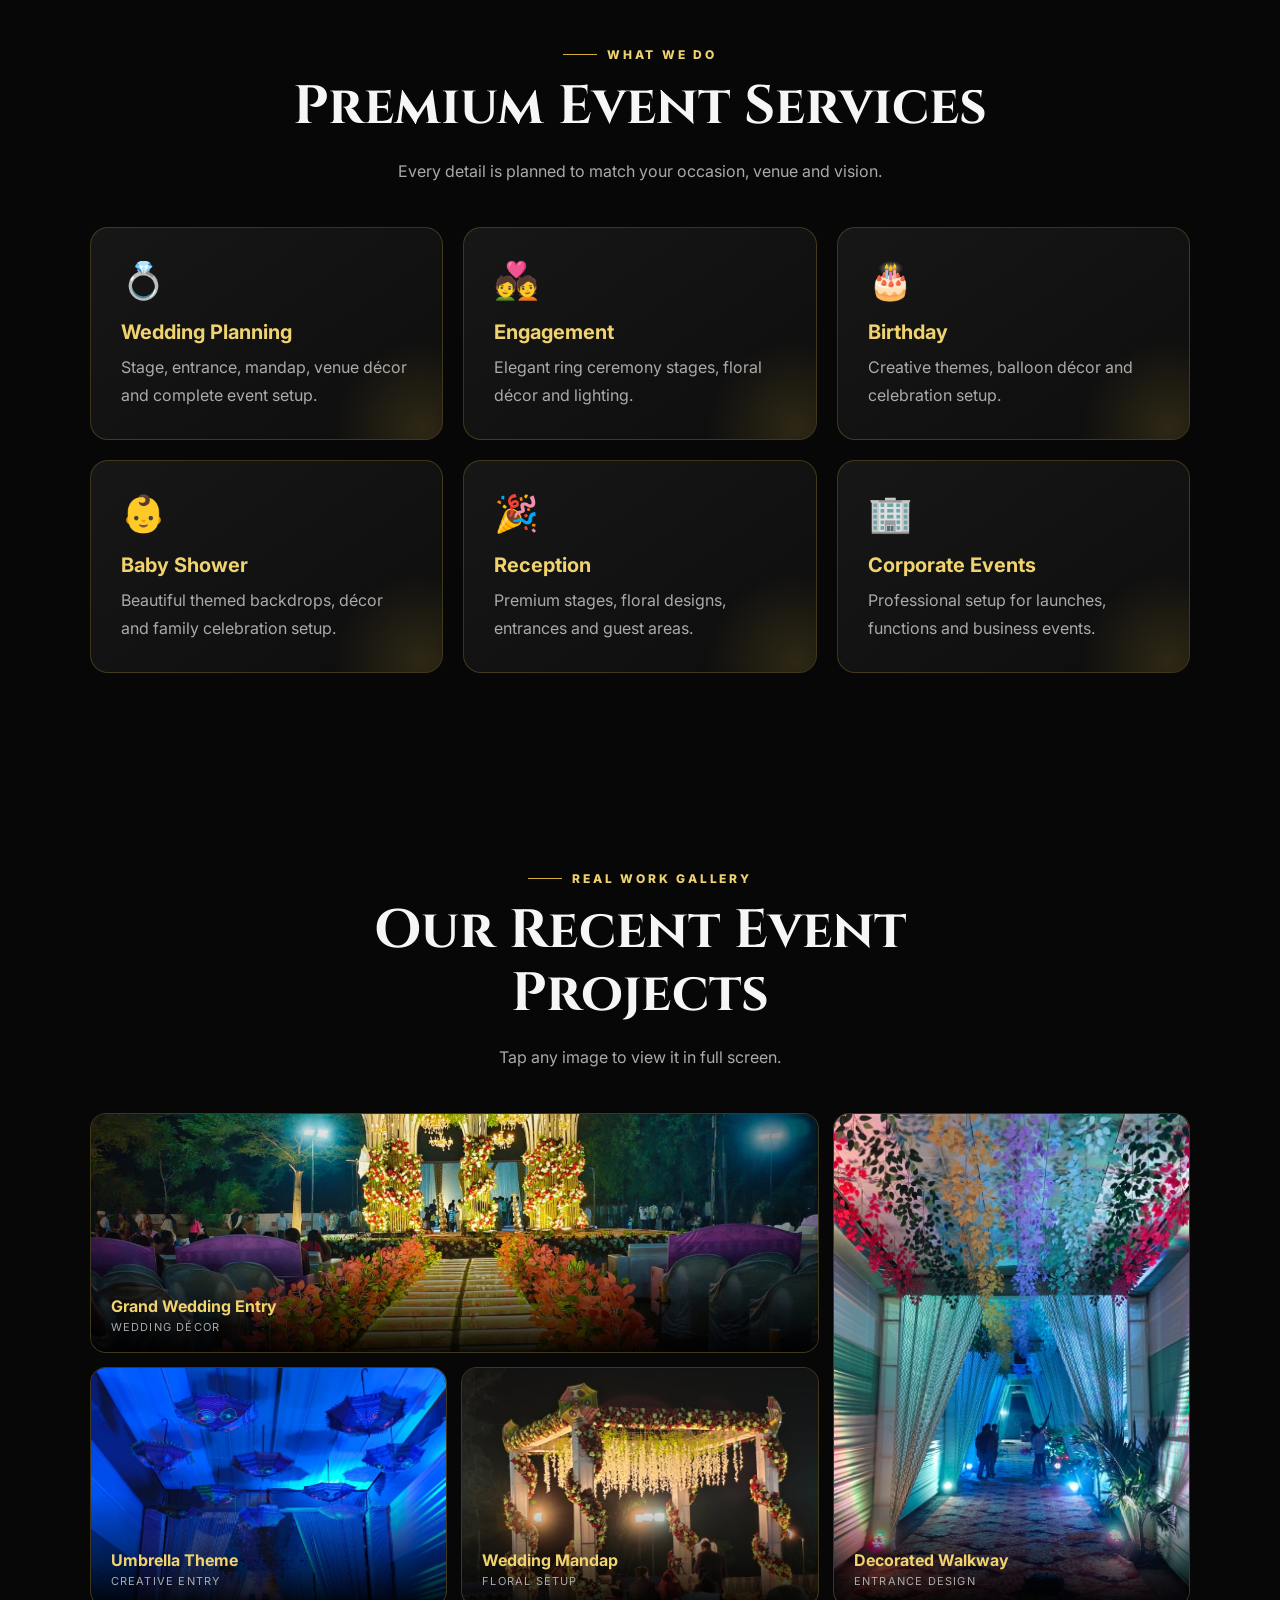
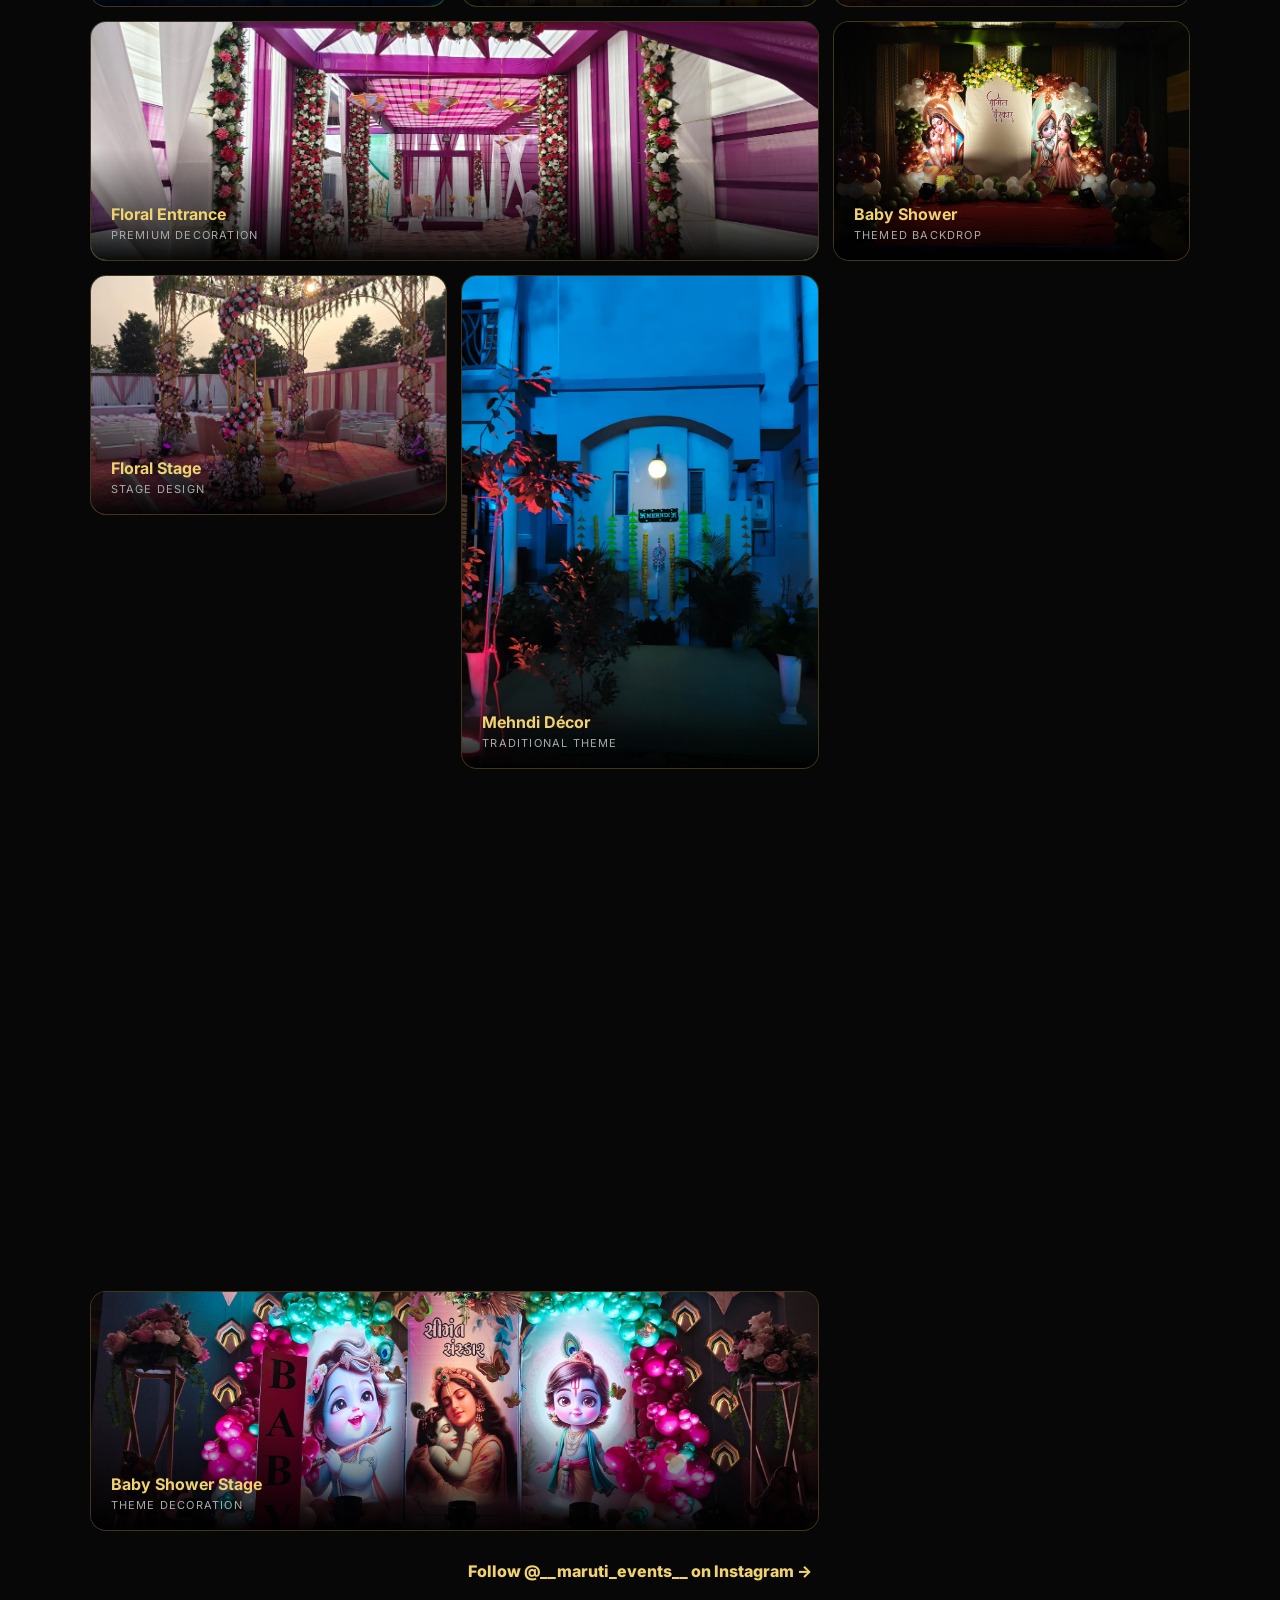
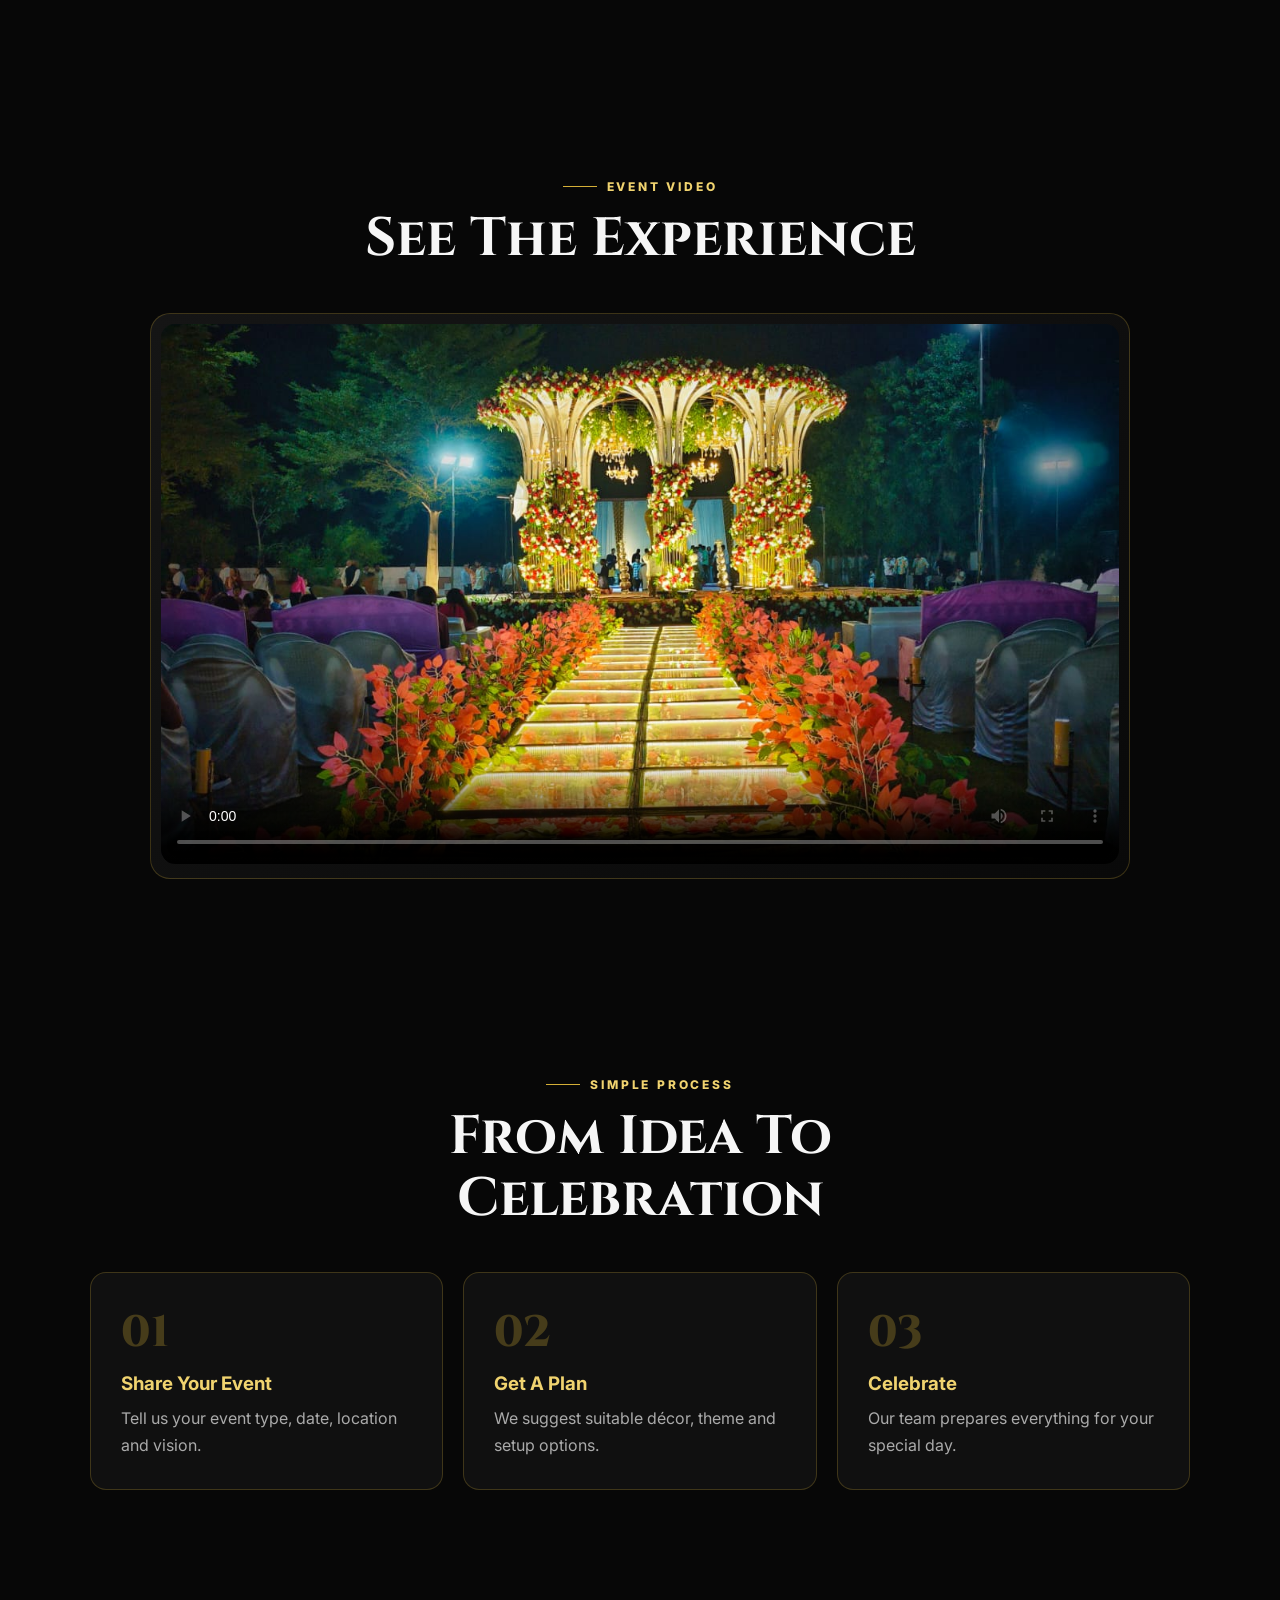
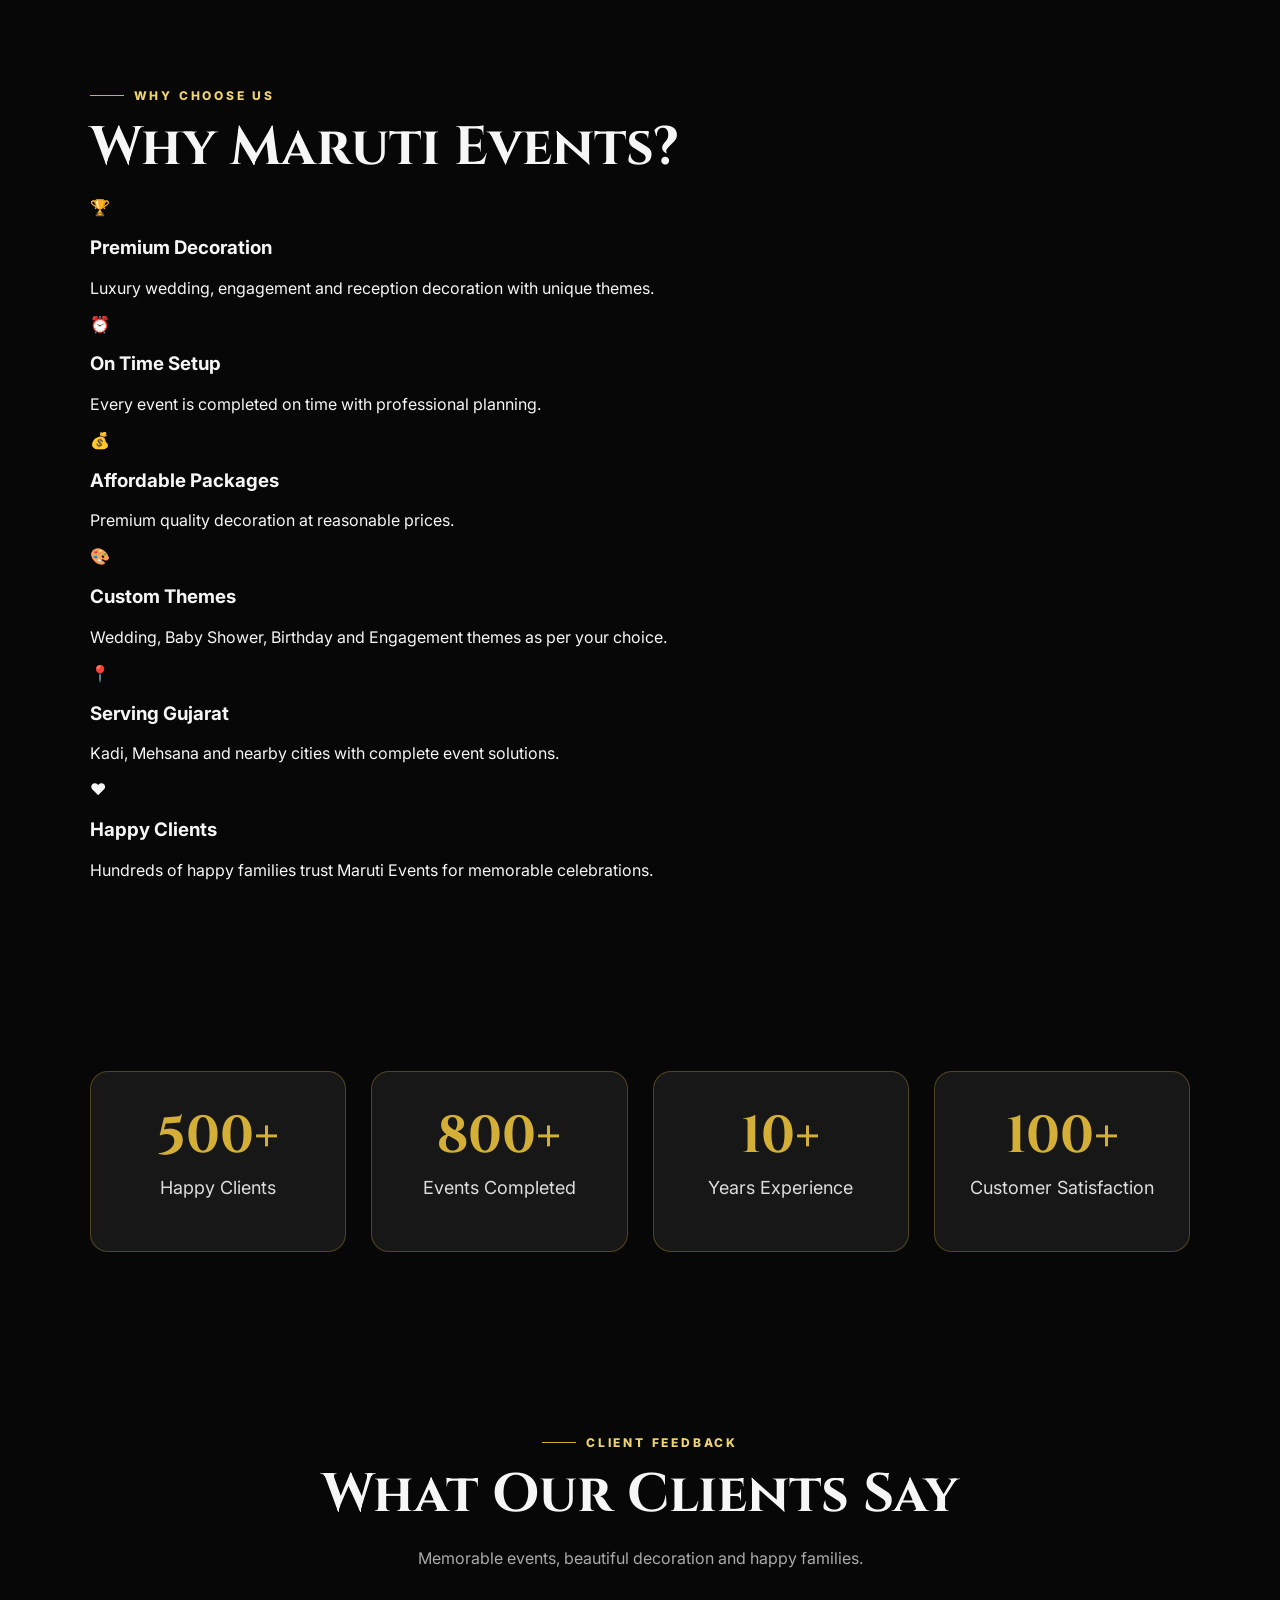
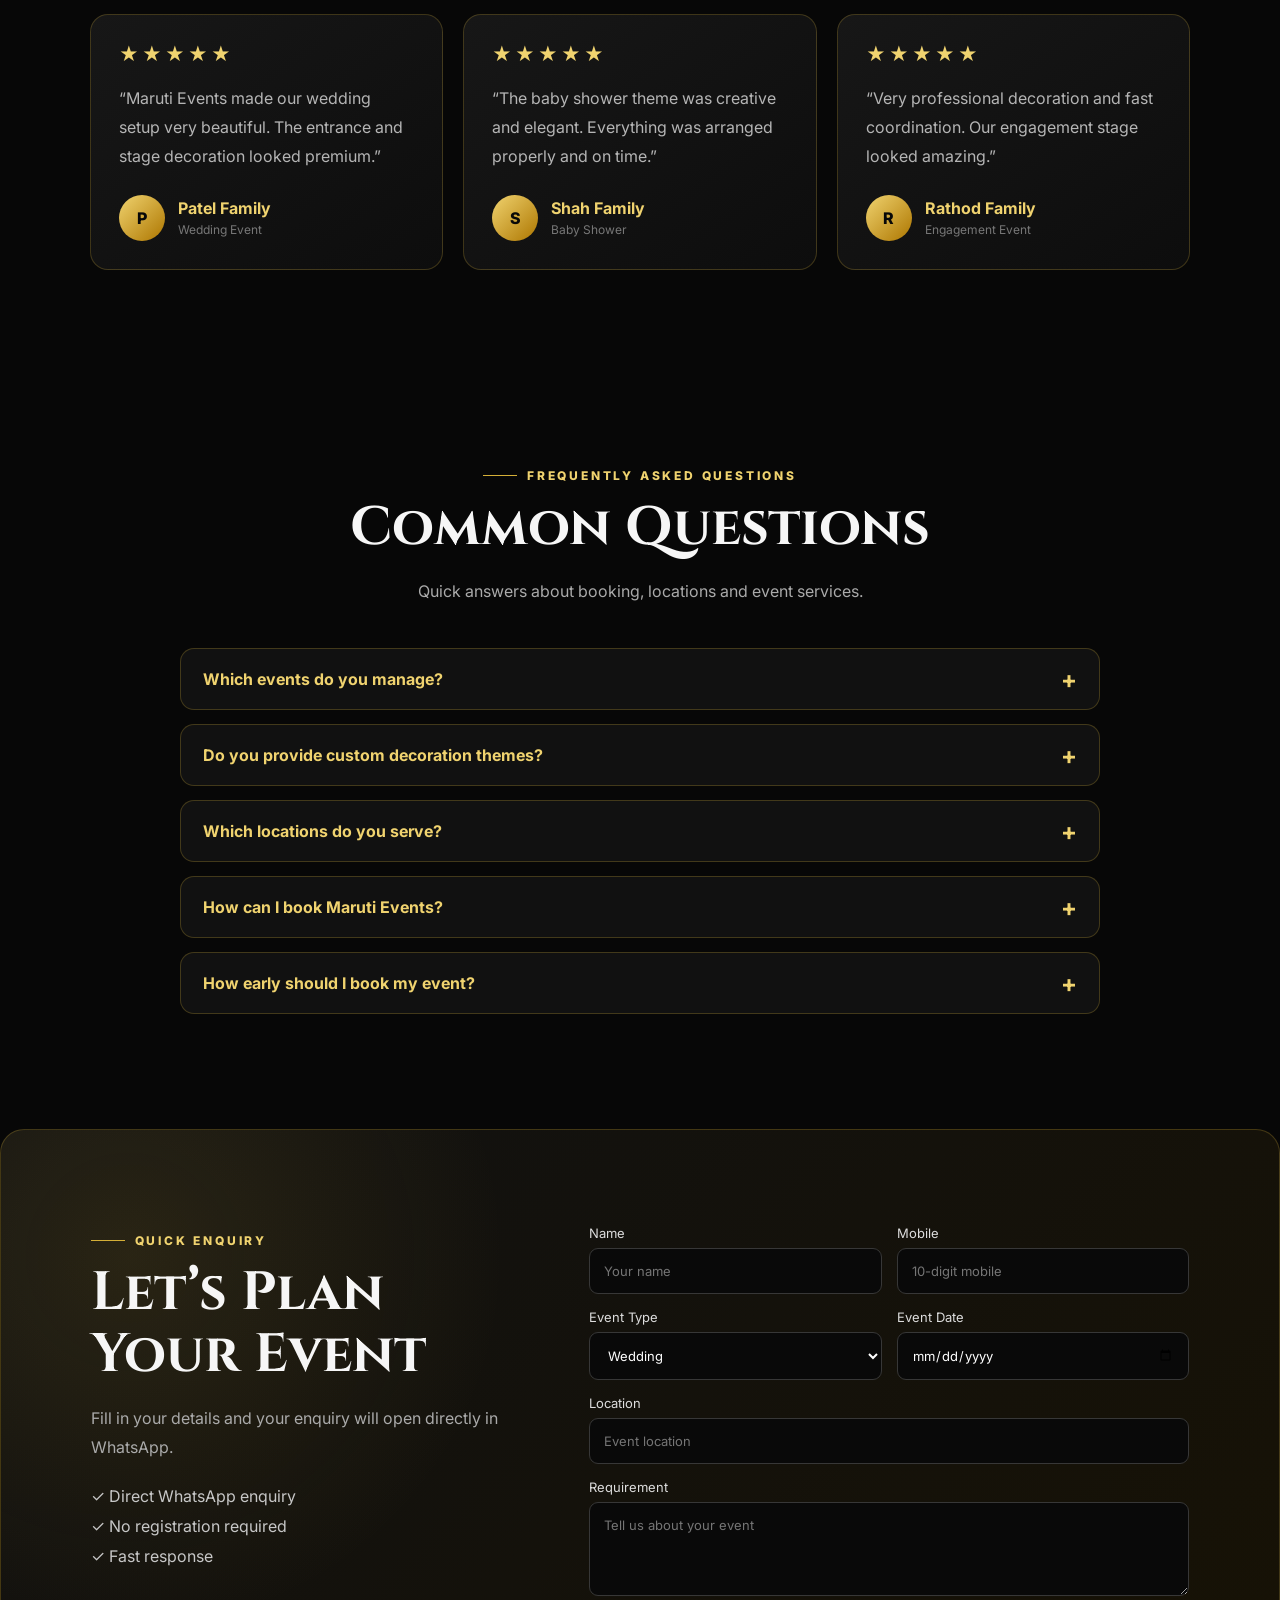
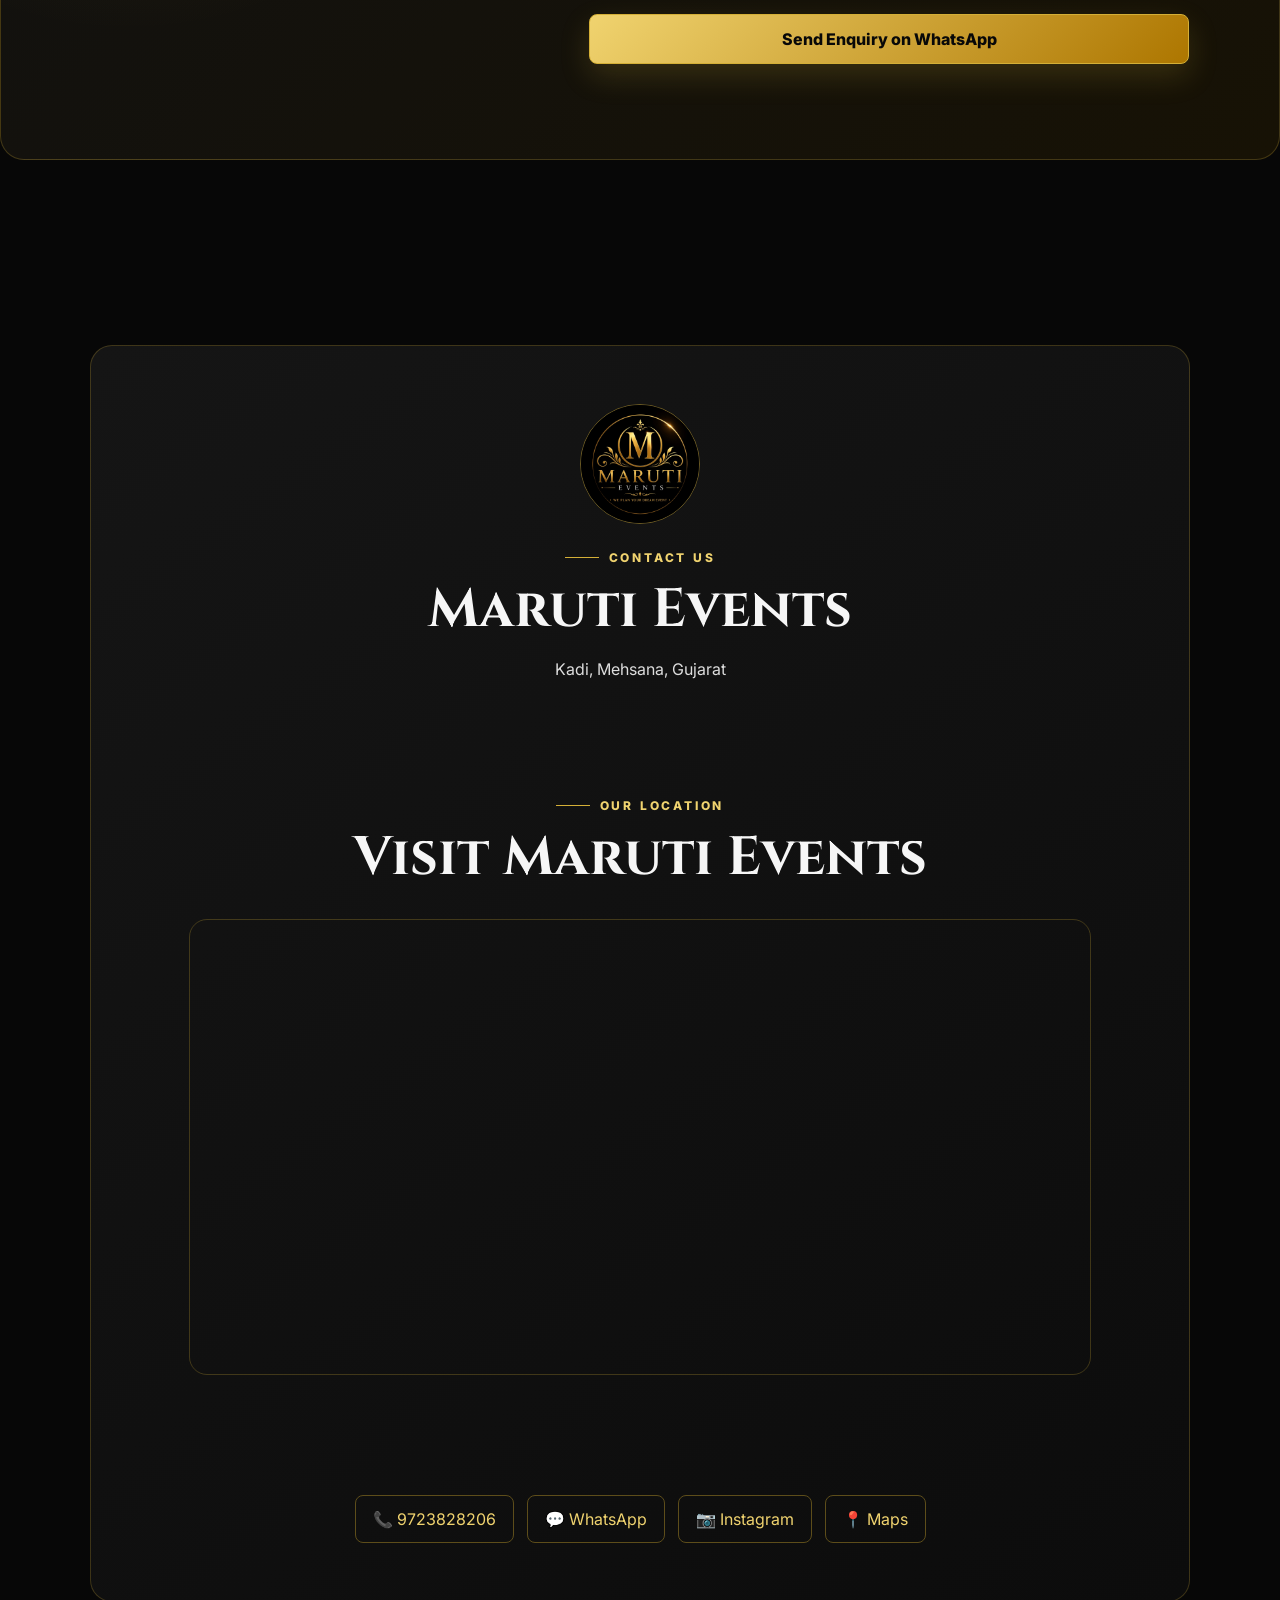
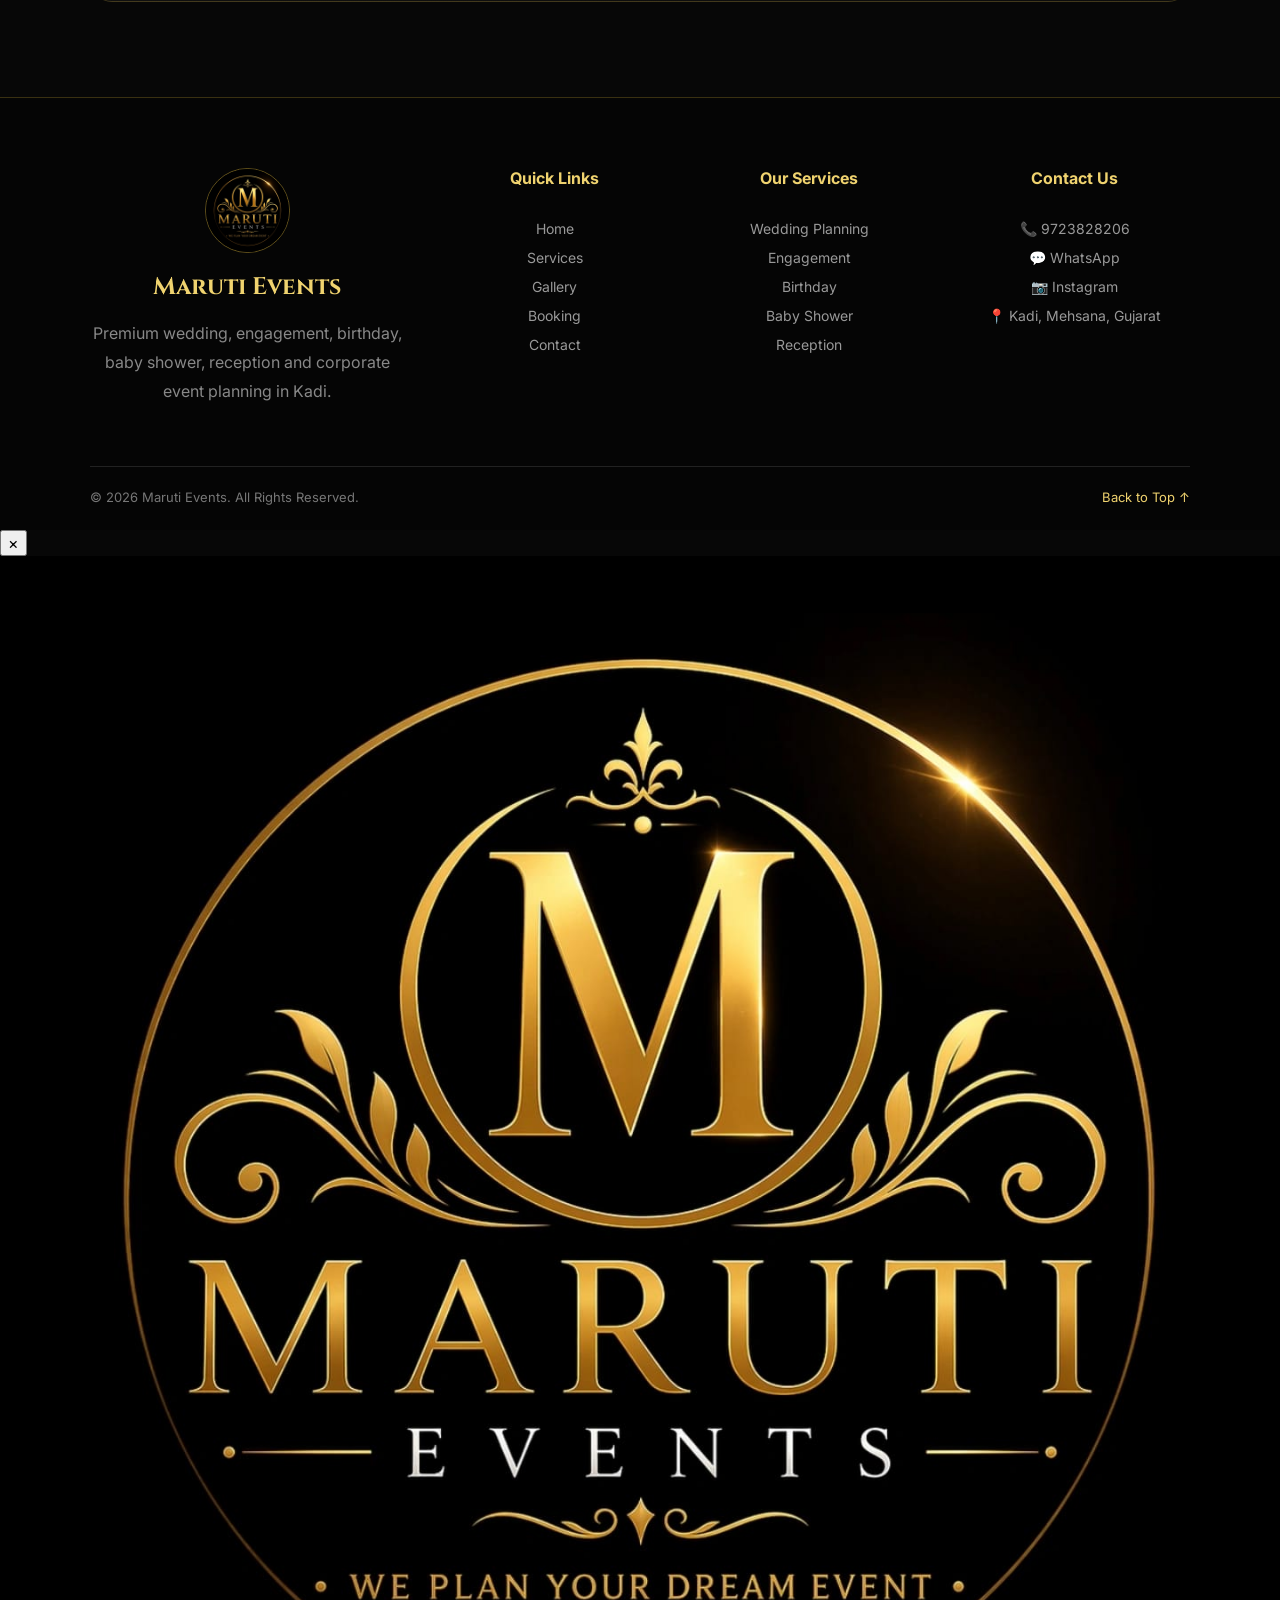
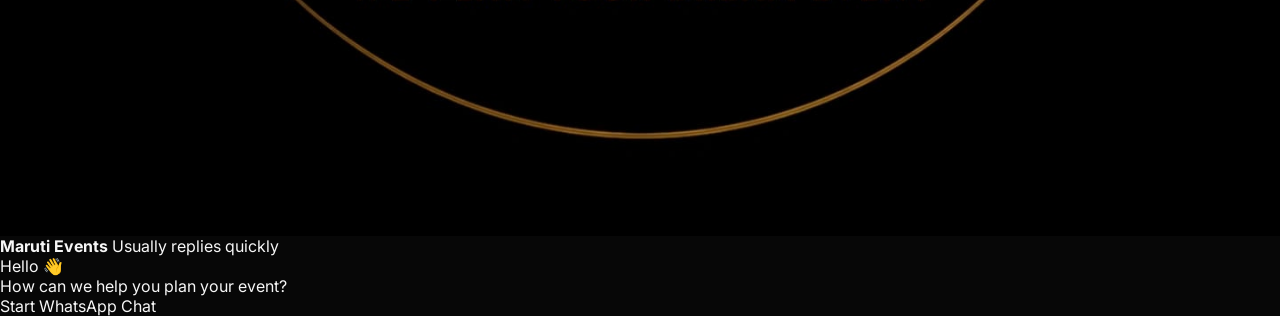
==== commit 70422288: "Update index.html" ====
--- a/index.html
+++ b/index.html
@@ -662,5 +662,28 @@
 </div>
 
 <script src="script.js"></script>
+  <div class="wa-chat" id="waChat">
+  <button class="wa-close" id="waClose">×</button>
+
+  <div class="wa-header">
+    <img src="logo.jpg" alt="Maruti Events">
+    <div>
+      <strong>Maruti Events</strong>
+      <span>Usually replies quickly</span>
+    </div>
+  </div>
+
+  <div class="wa-message">
+    Hello 👋<br>
+    How can we help you plan your event?
+  </div>
+
+  <a
+    class="wa-start"
+    href="https://wa.me/919723828206?text=Hello%20Maruti%20Events%2C%20I%20want%20to%20know%20more%20about%20event%20planning."
+    target="_blank">
+    Start WhatsApp Chat
+  </a>
+</div>
 </body>
 </html>
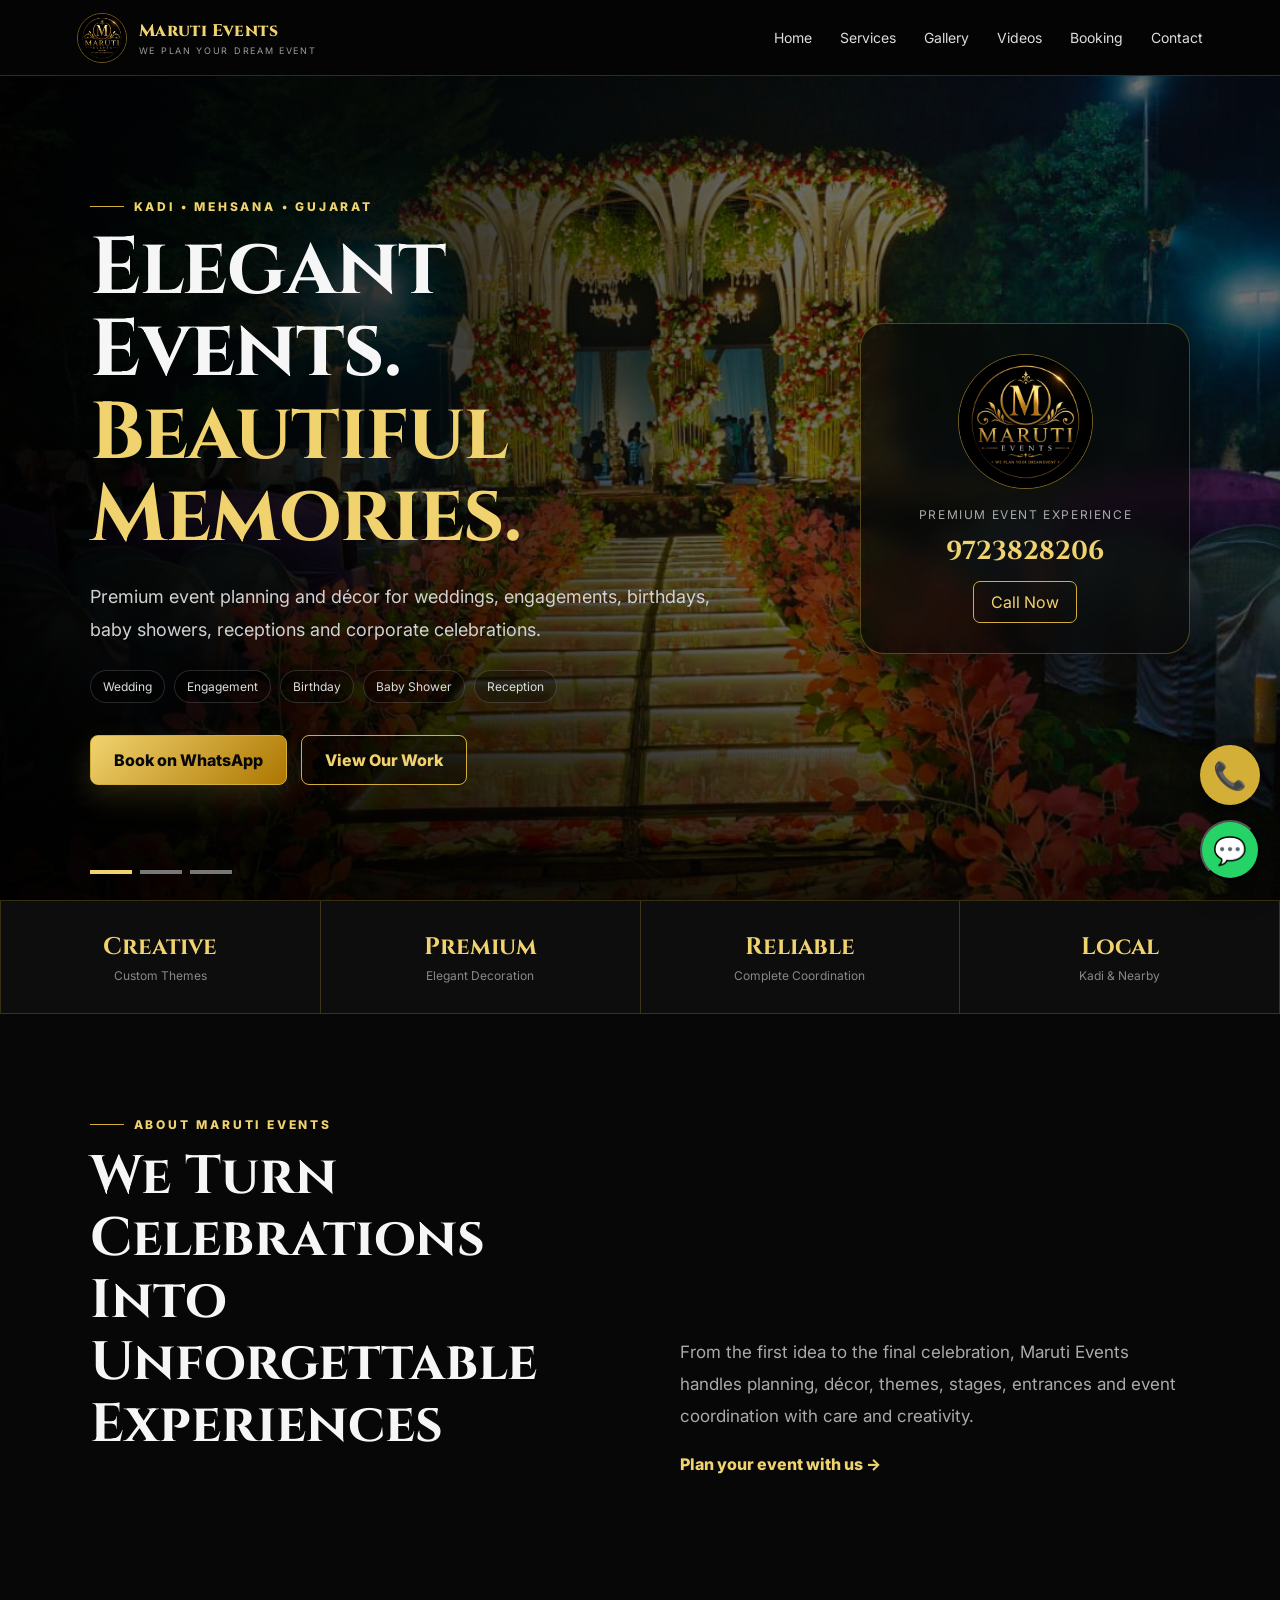
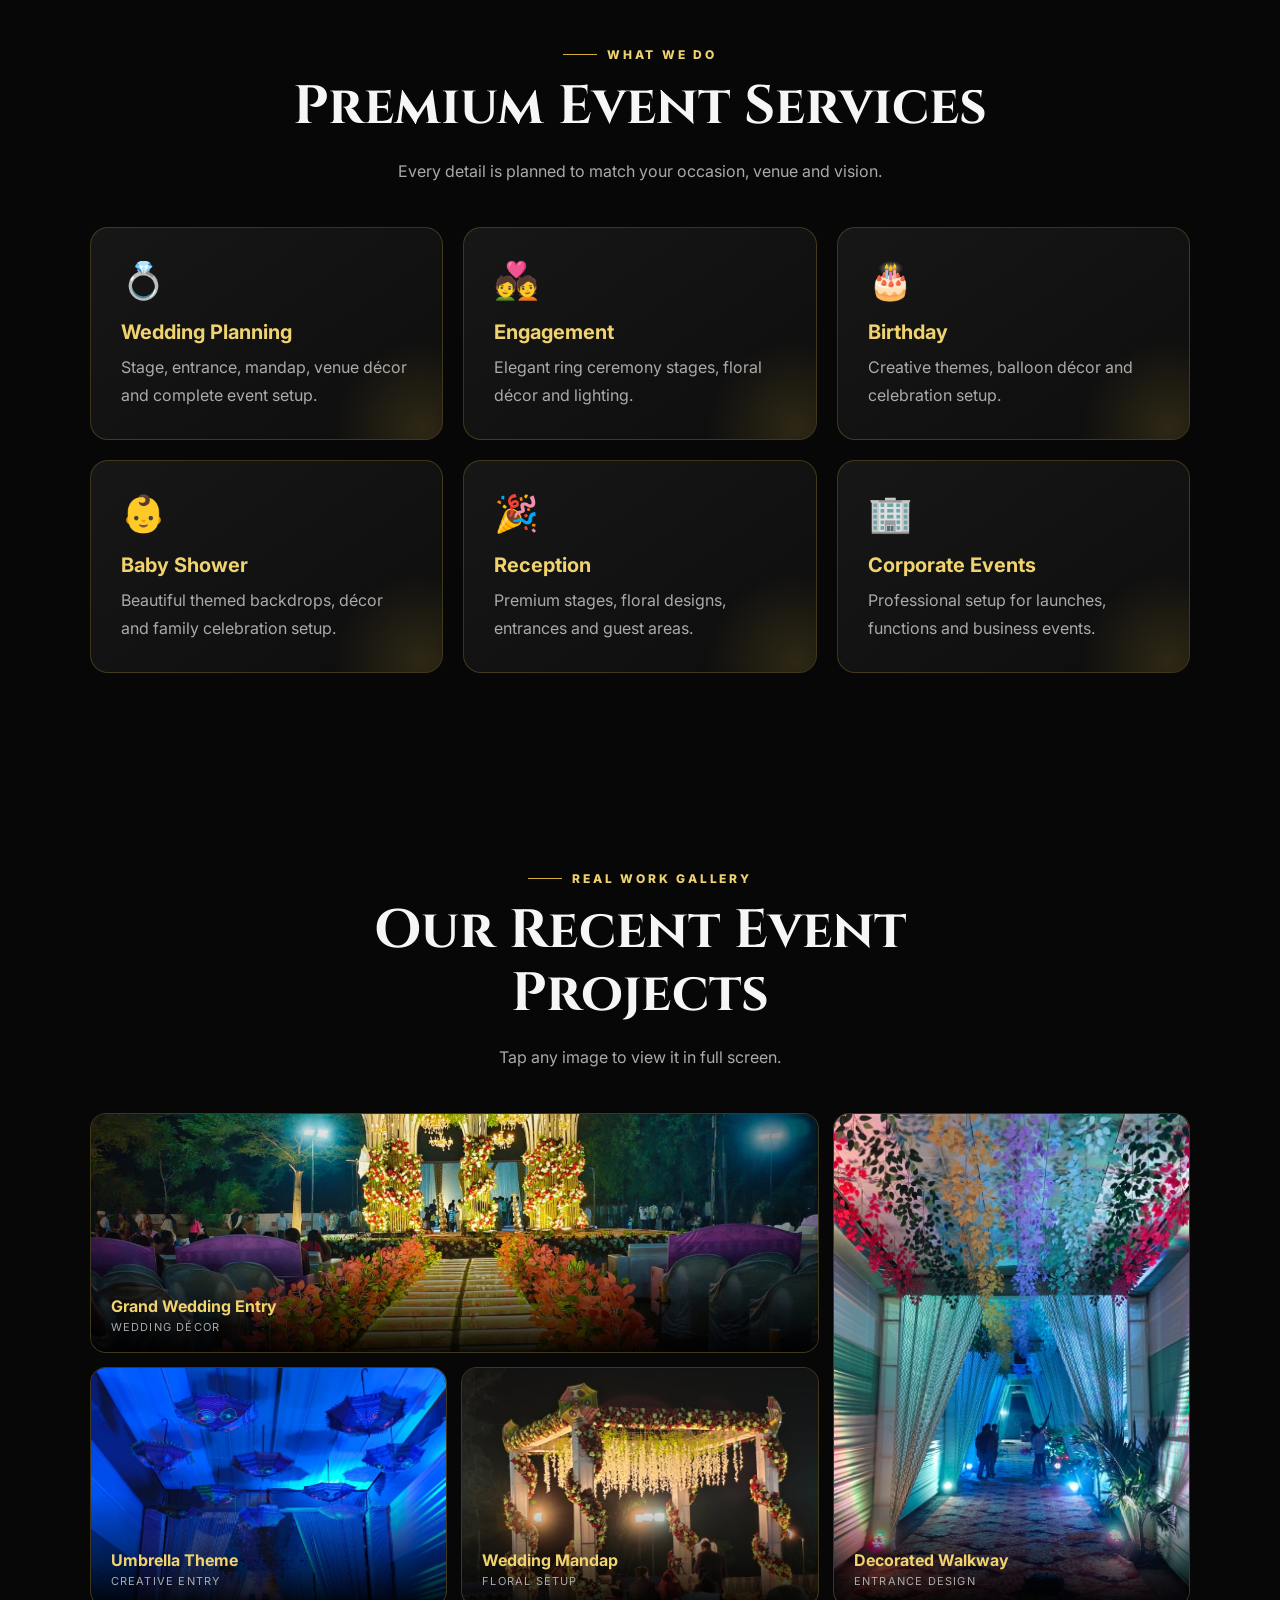
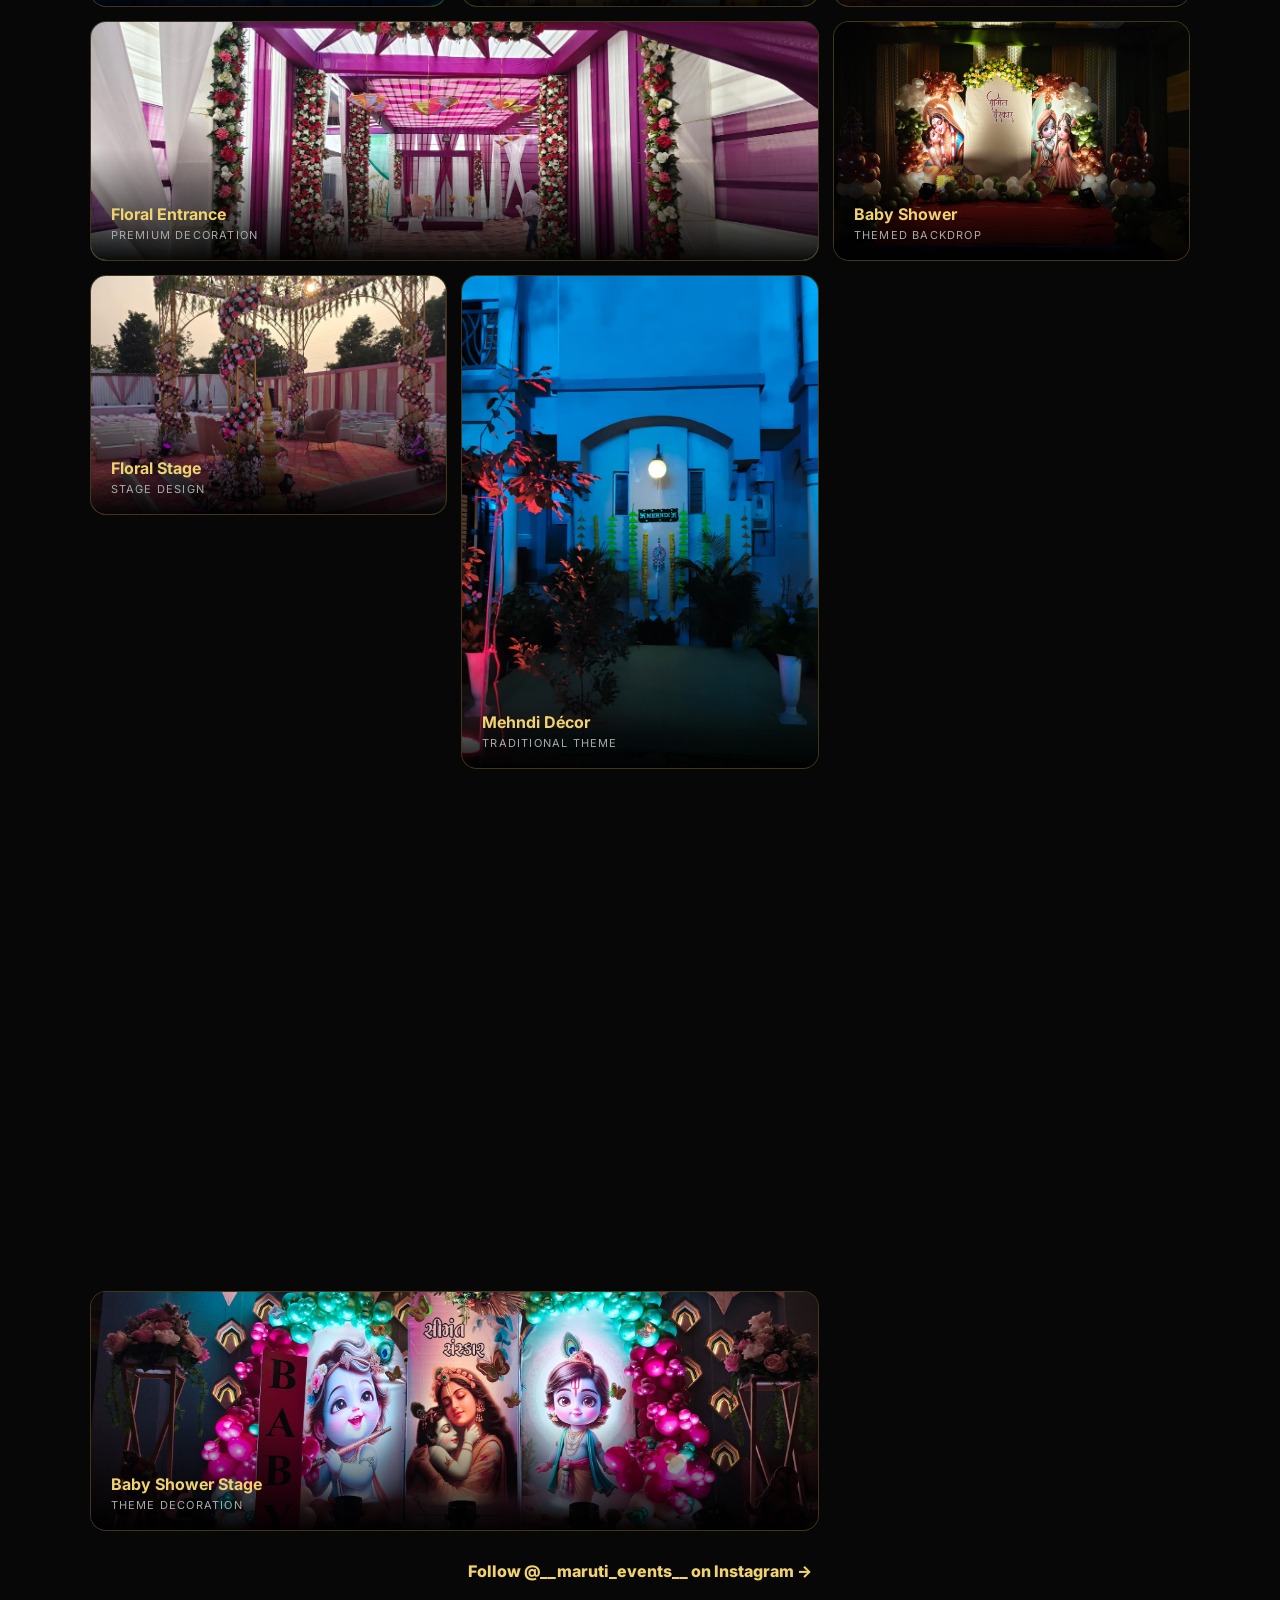
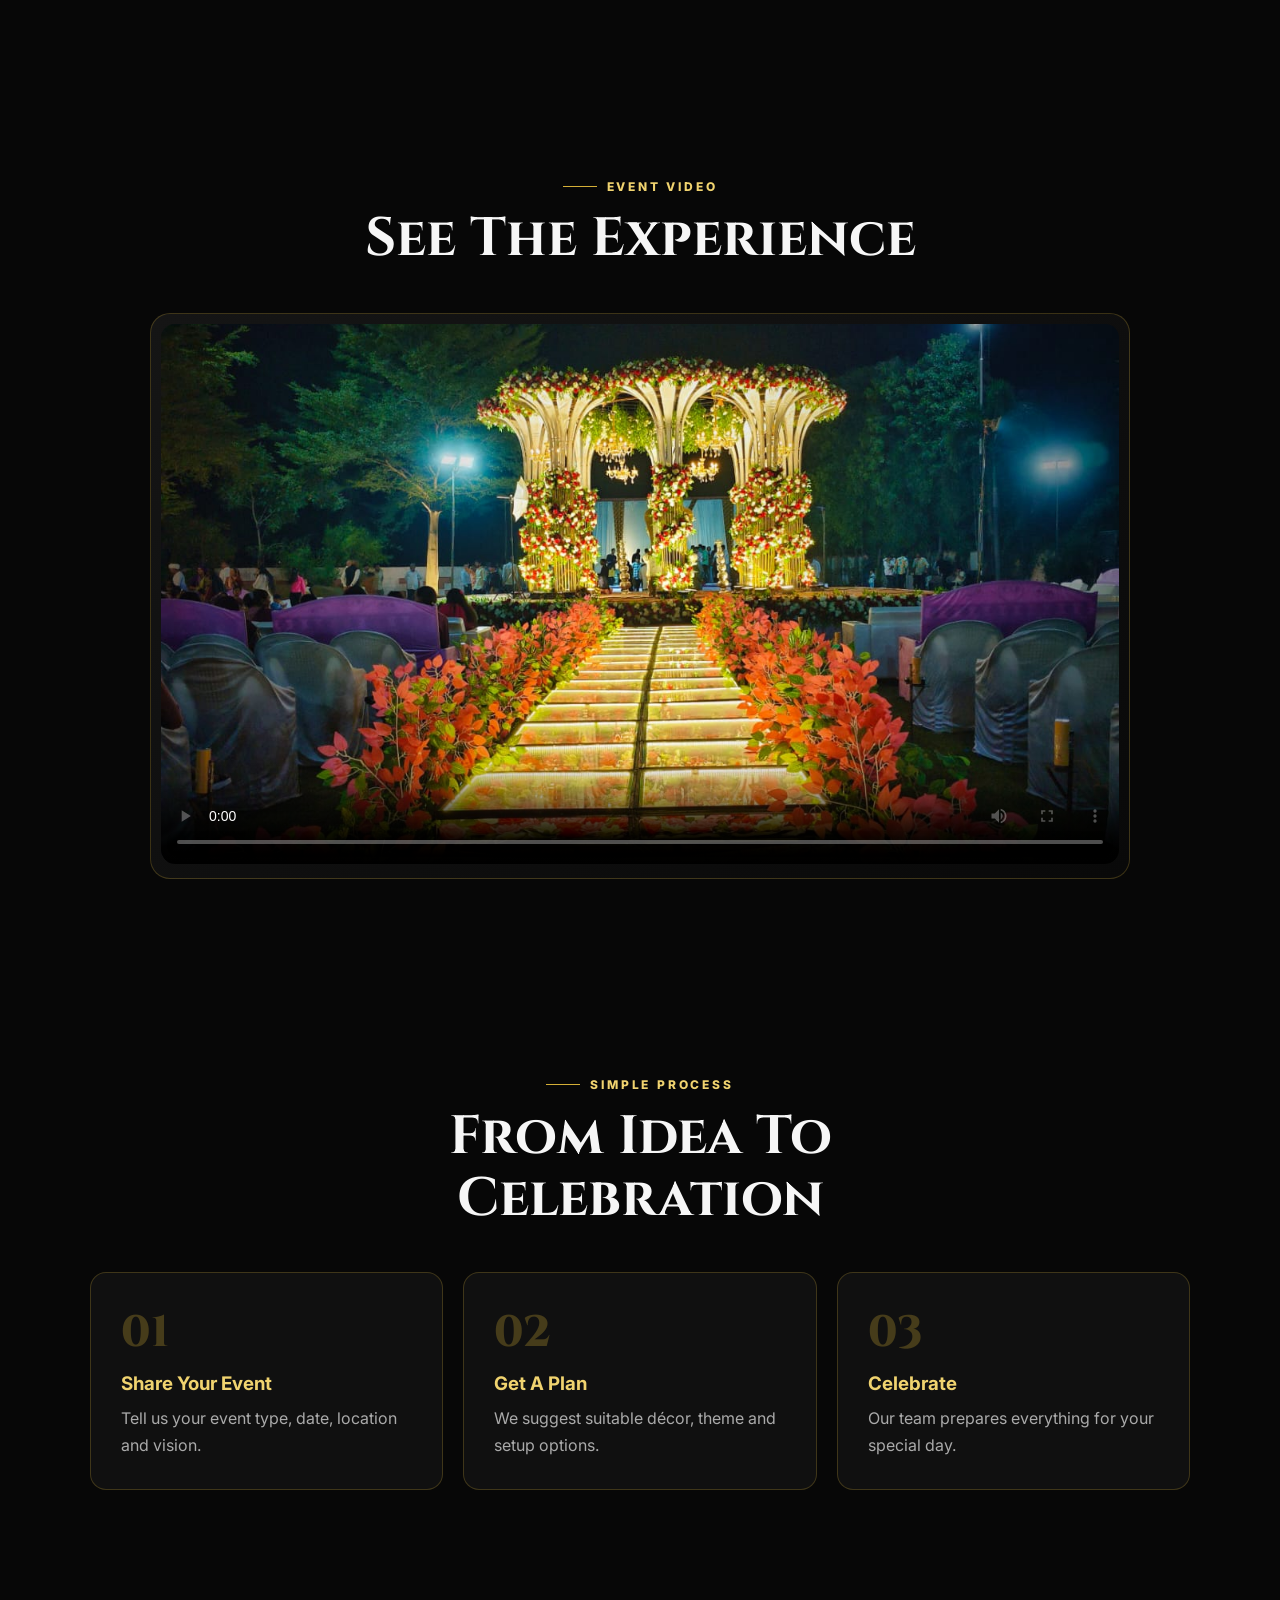
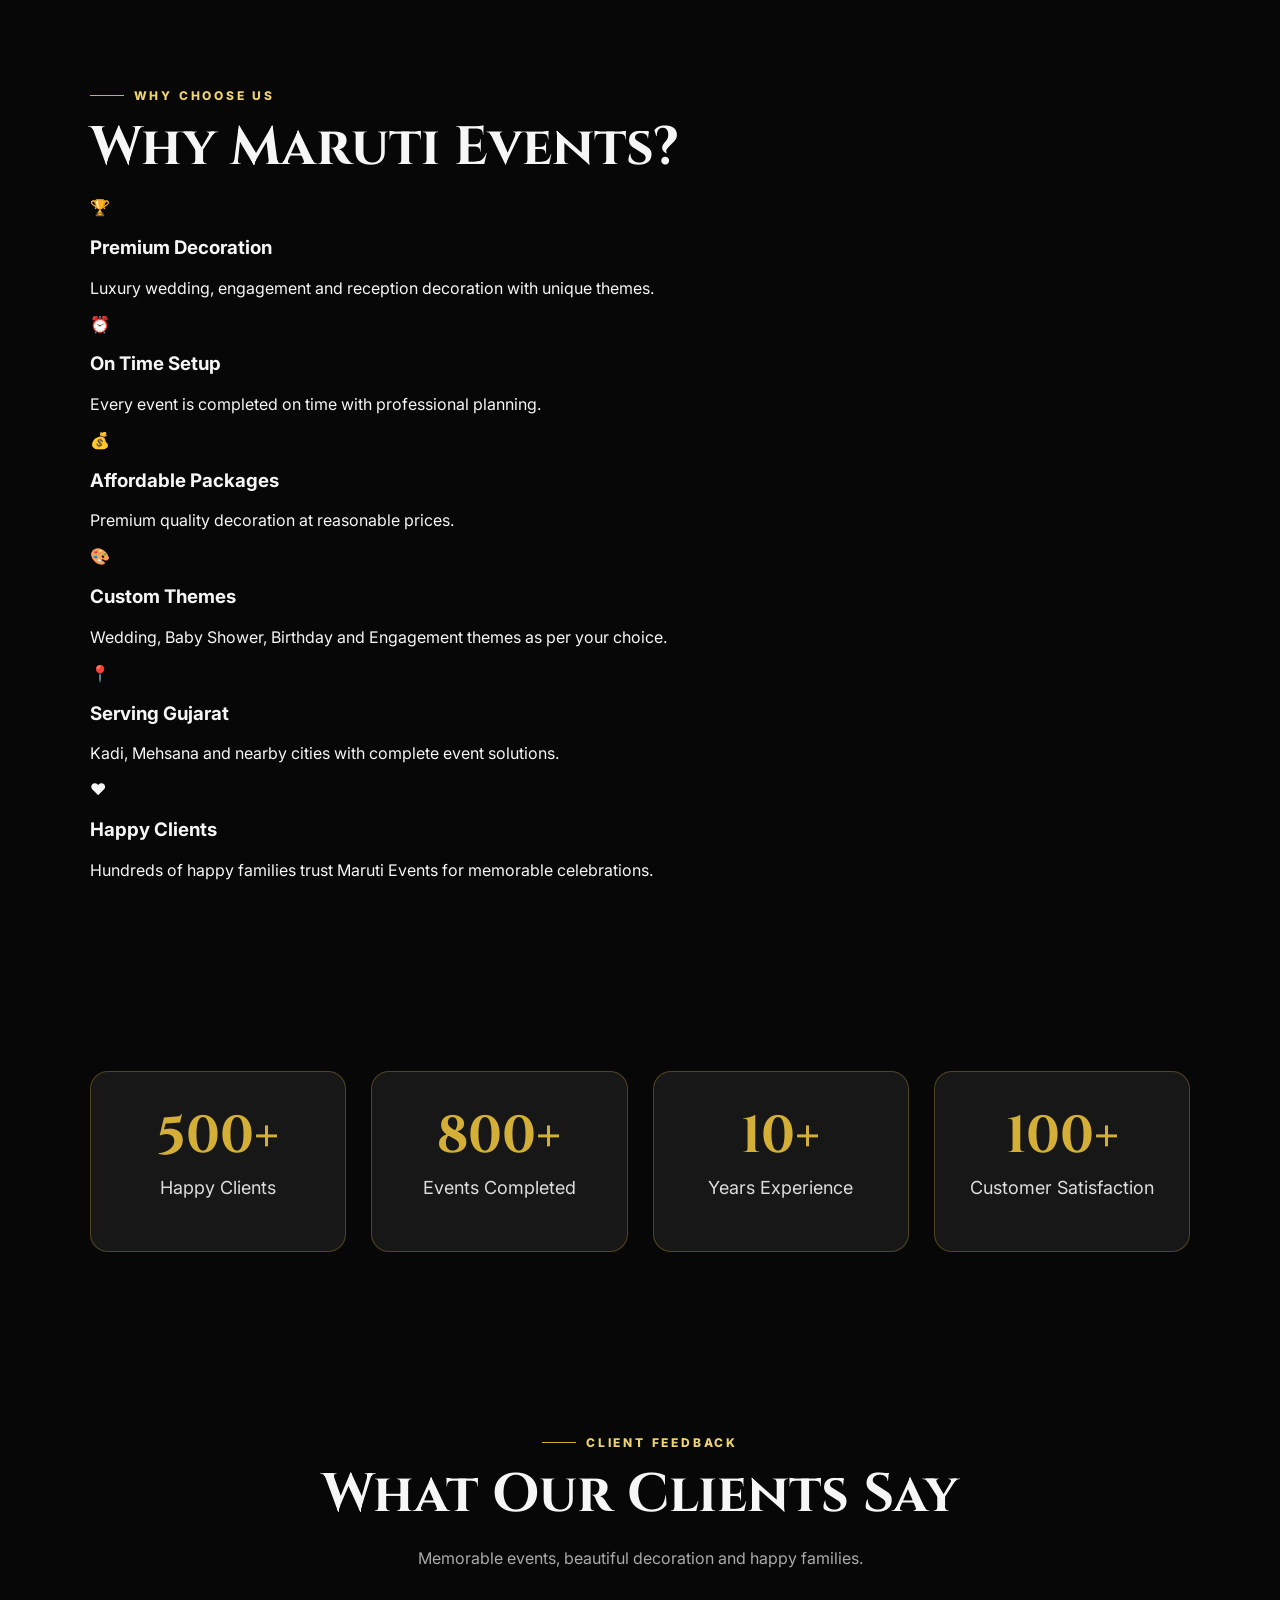
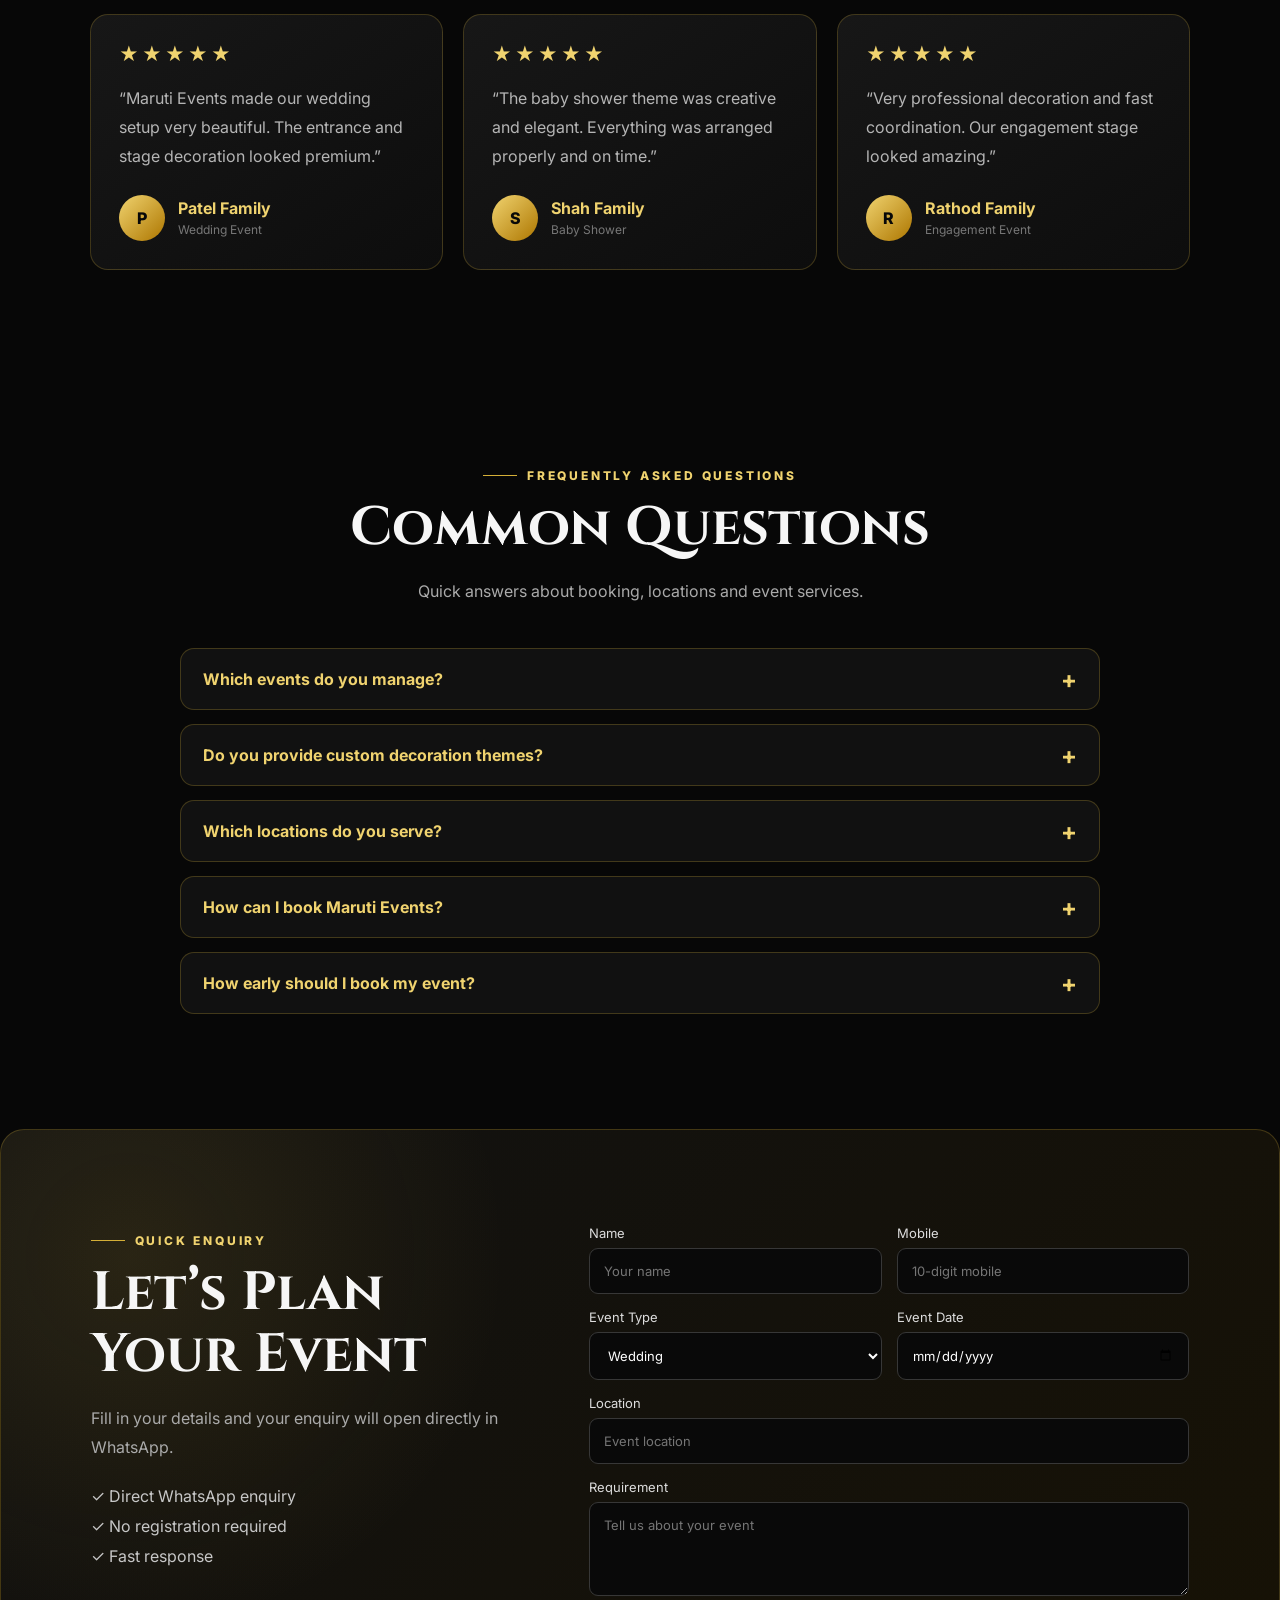
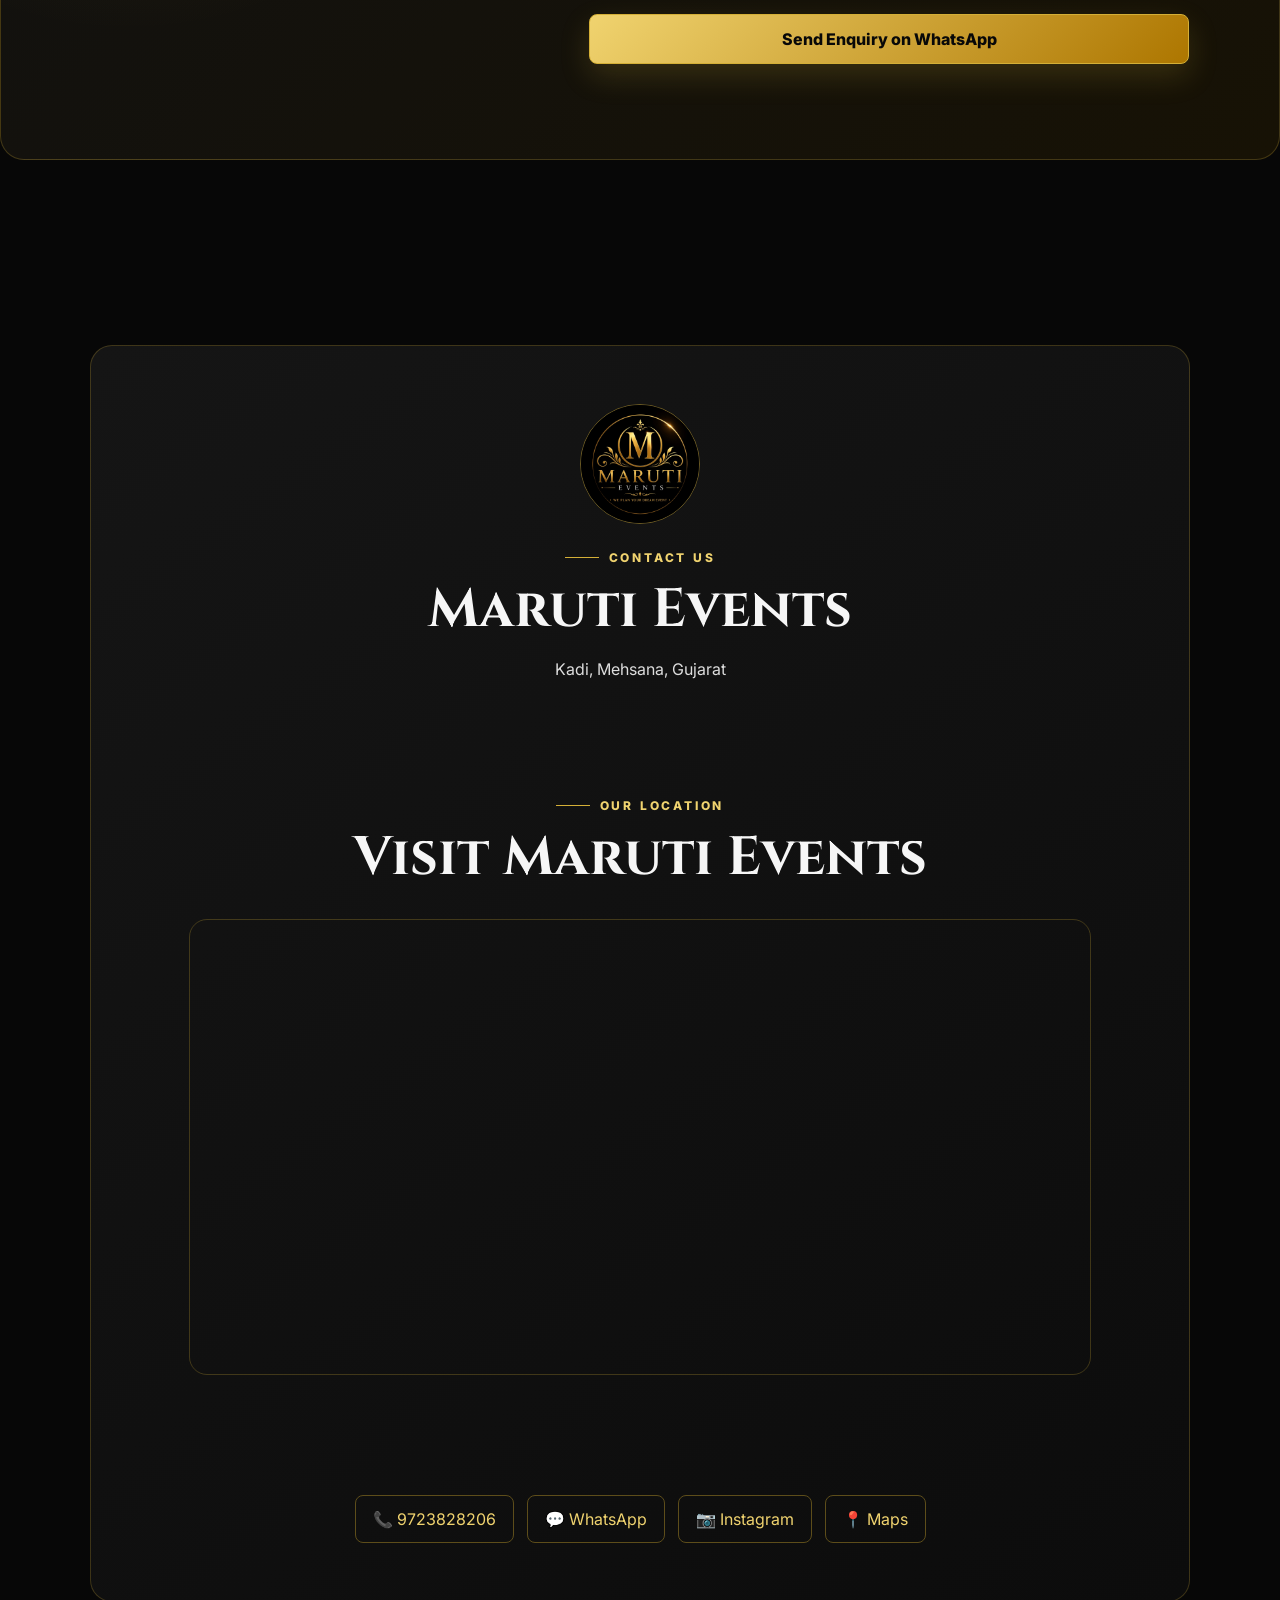
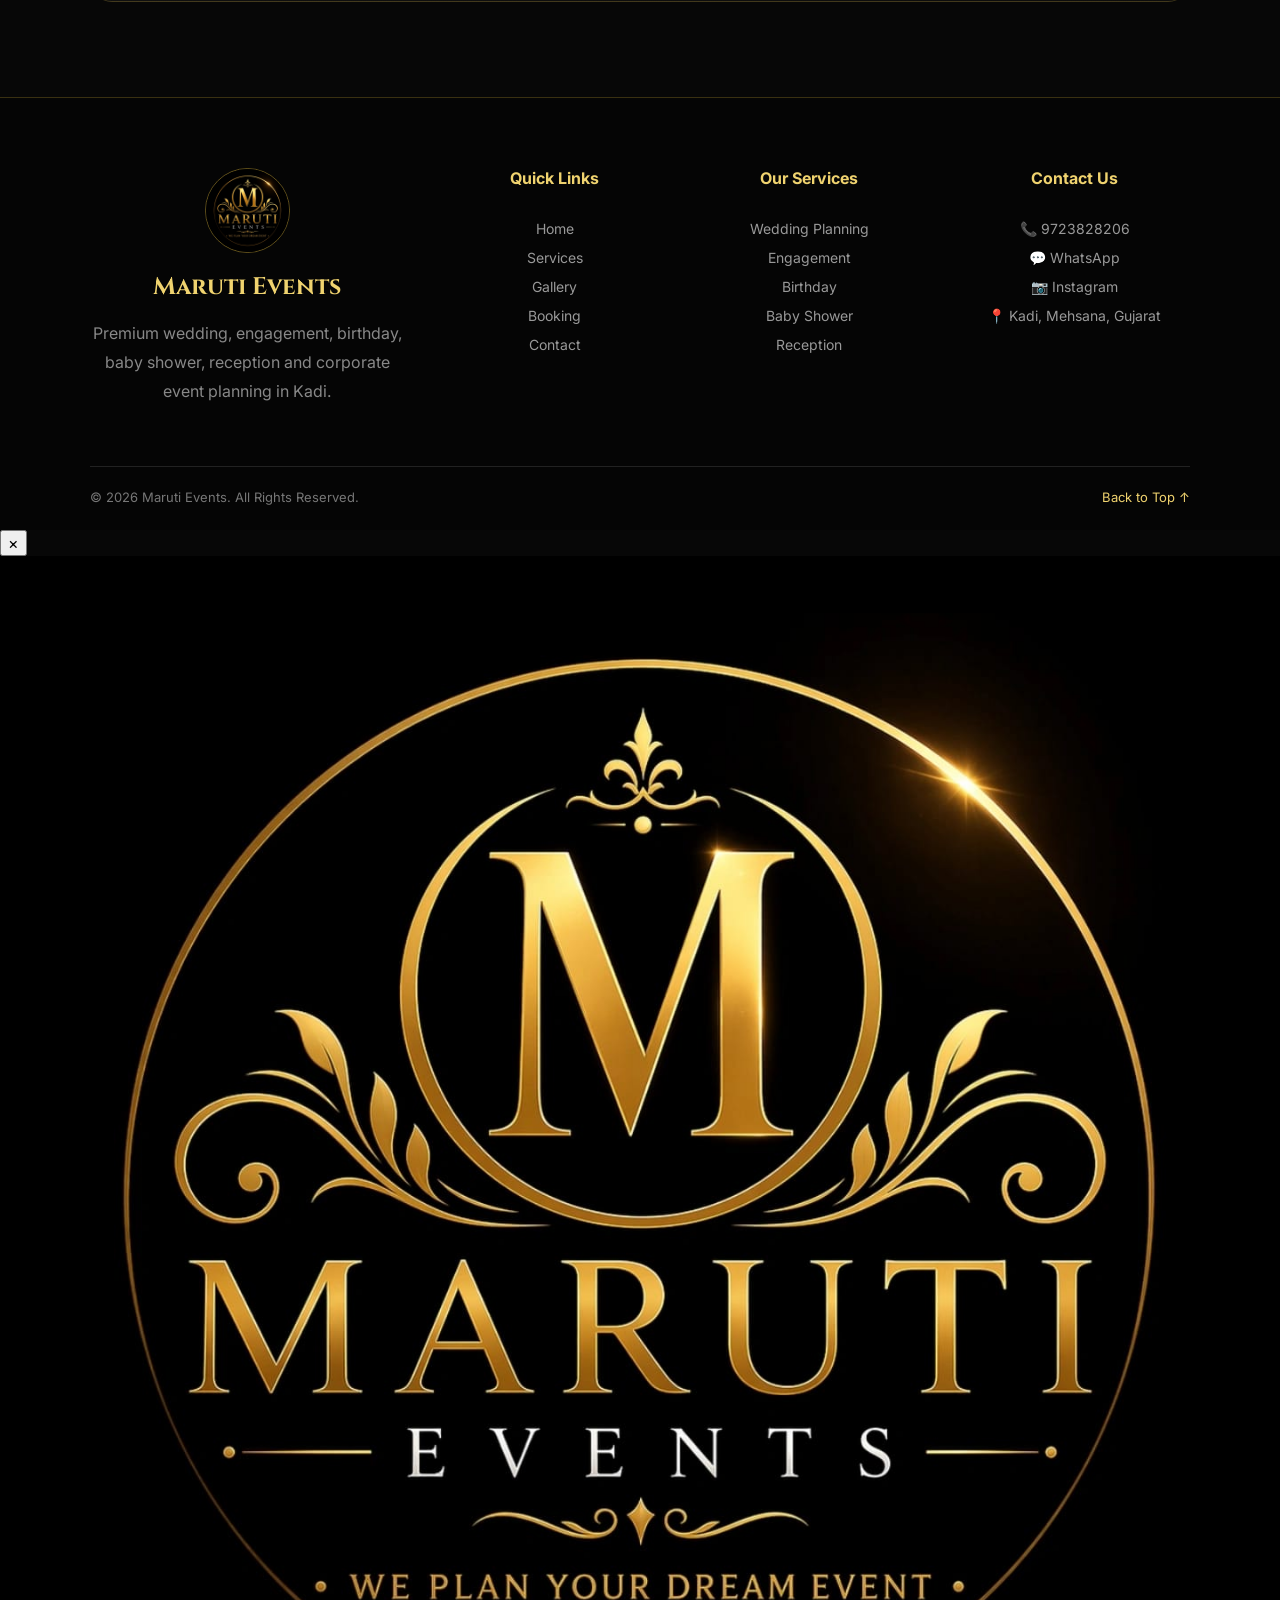
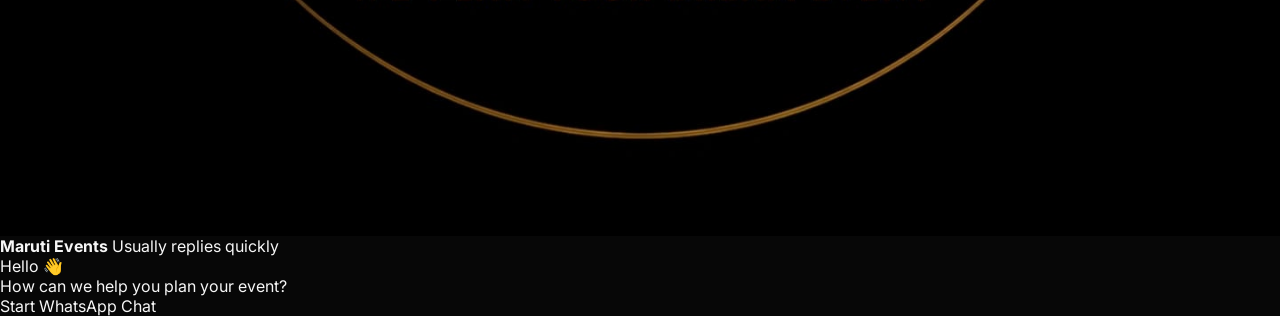
==== commit e7dcf941: "Update index.html" ====
--- a/index.html
+++ b/index.html
@@ -586,10 +586,7 @@
 
 <a class="floating-call" href="tel:+919723828206" aria-label="Call Maruti Events">📞</a>
 
-<a class="floating-whatsapp"
-   href="https://wa.me/919723828206?text=Hello%20Maruti%20Events"
-   target="_blank"
-   aria-label="WhatsApp Maruti Events">💬</a>
+<button class="floating-whatsapp" id="waToggle" aria-label="Open WhatsApp chat">💬</button>
 
 <footer class="premium-footer">
 
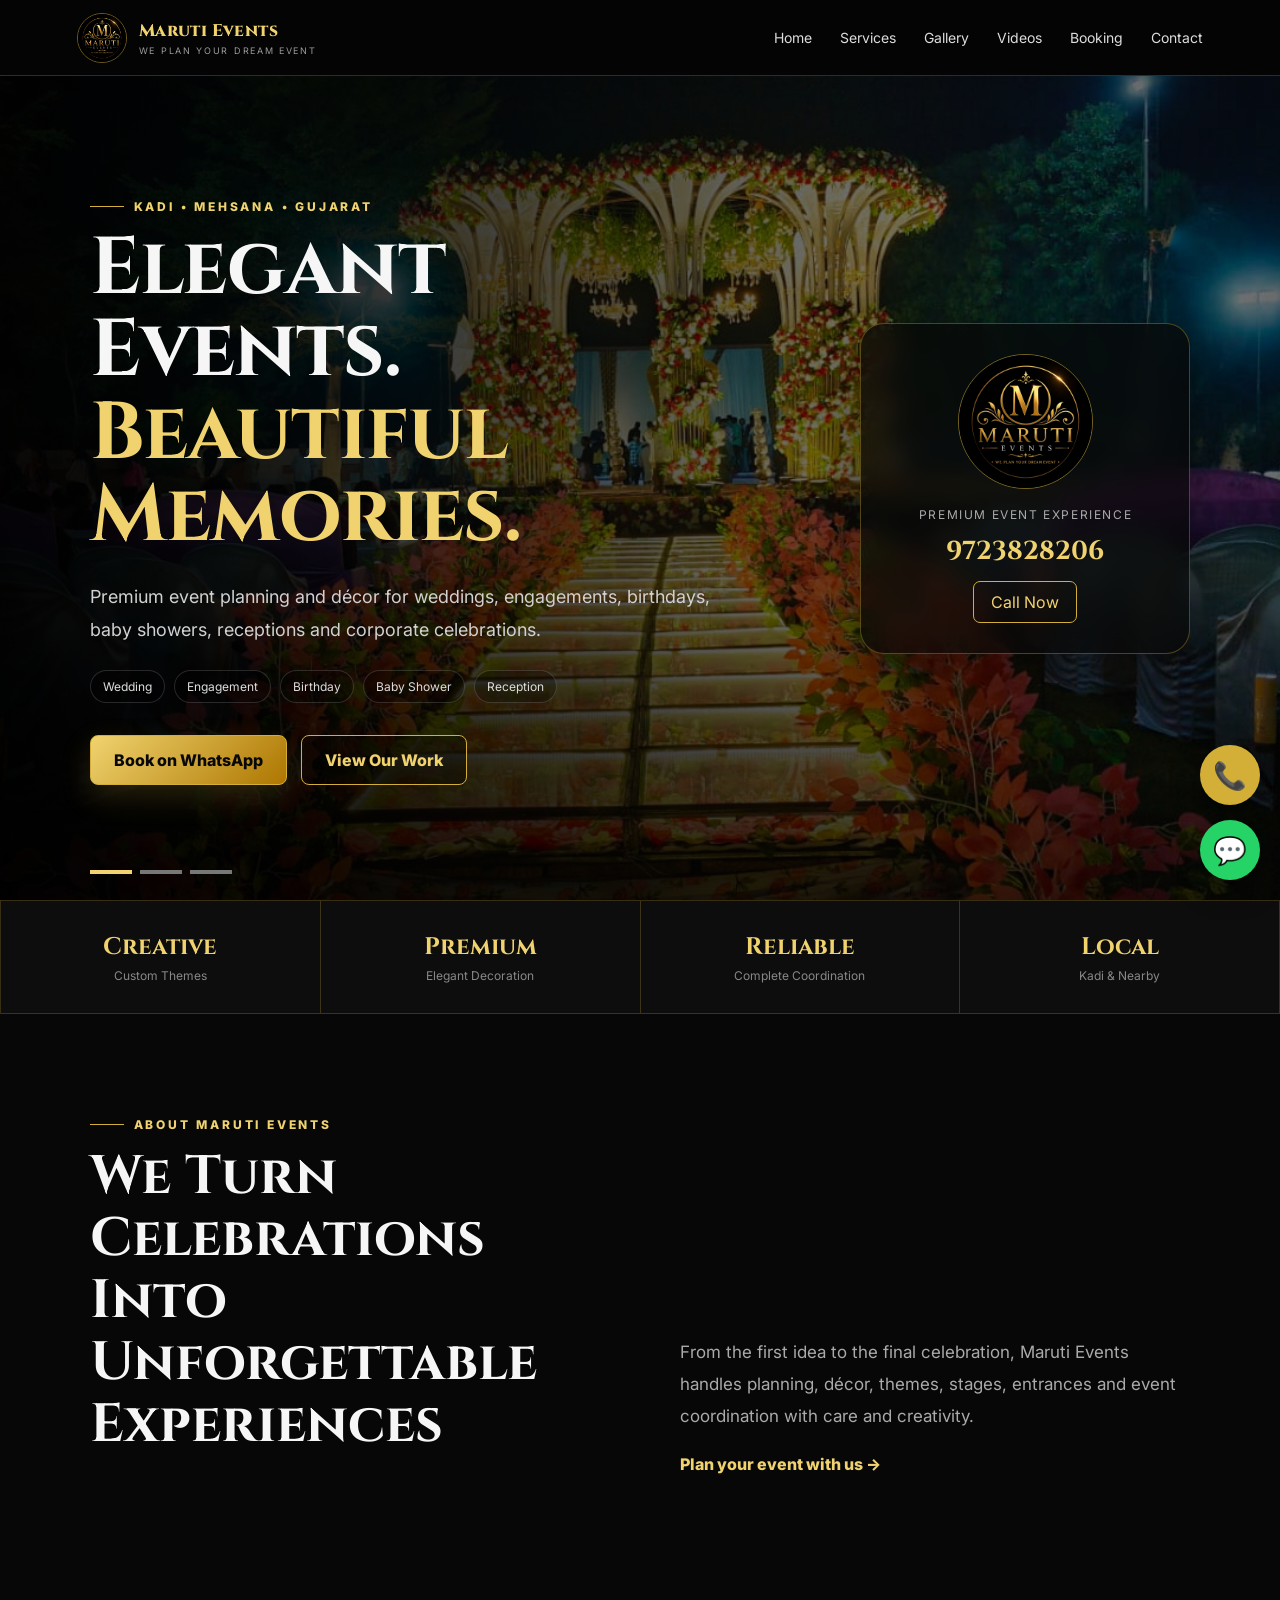
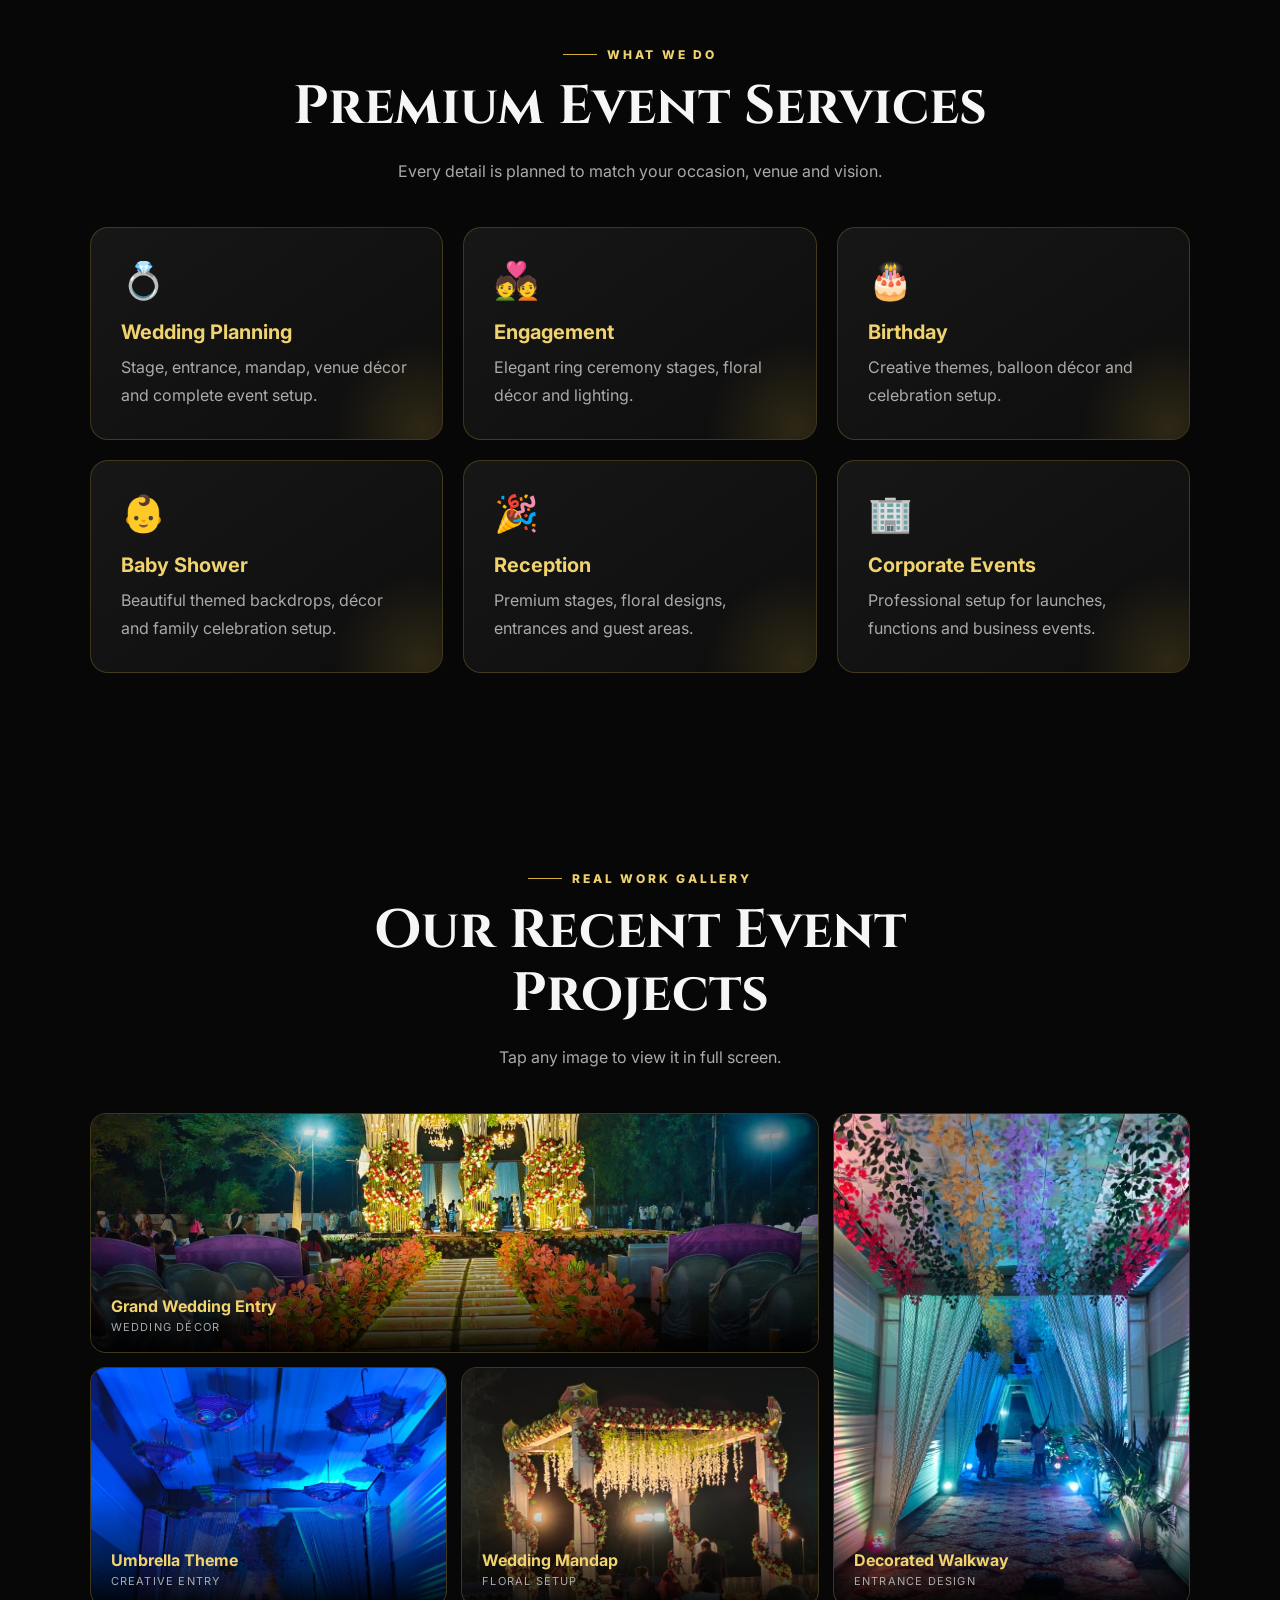
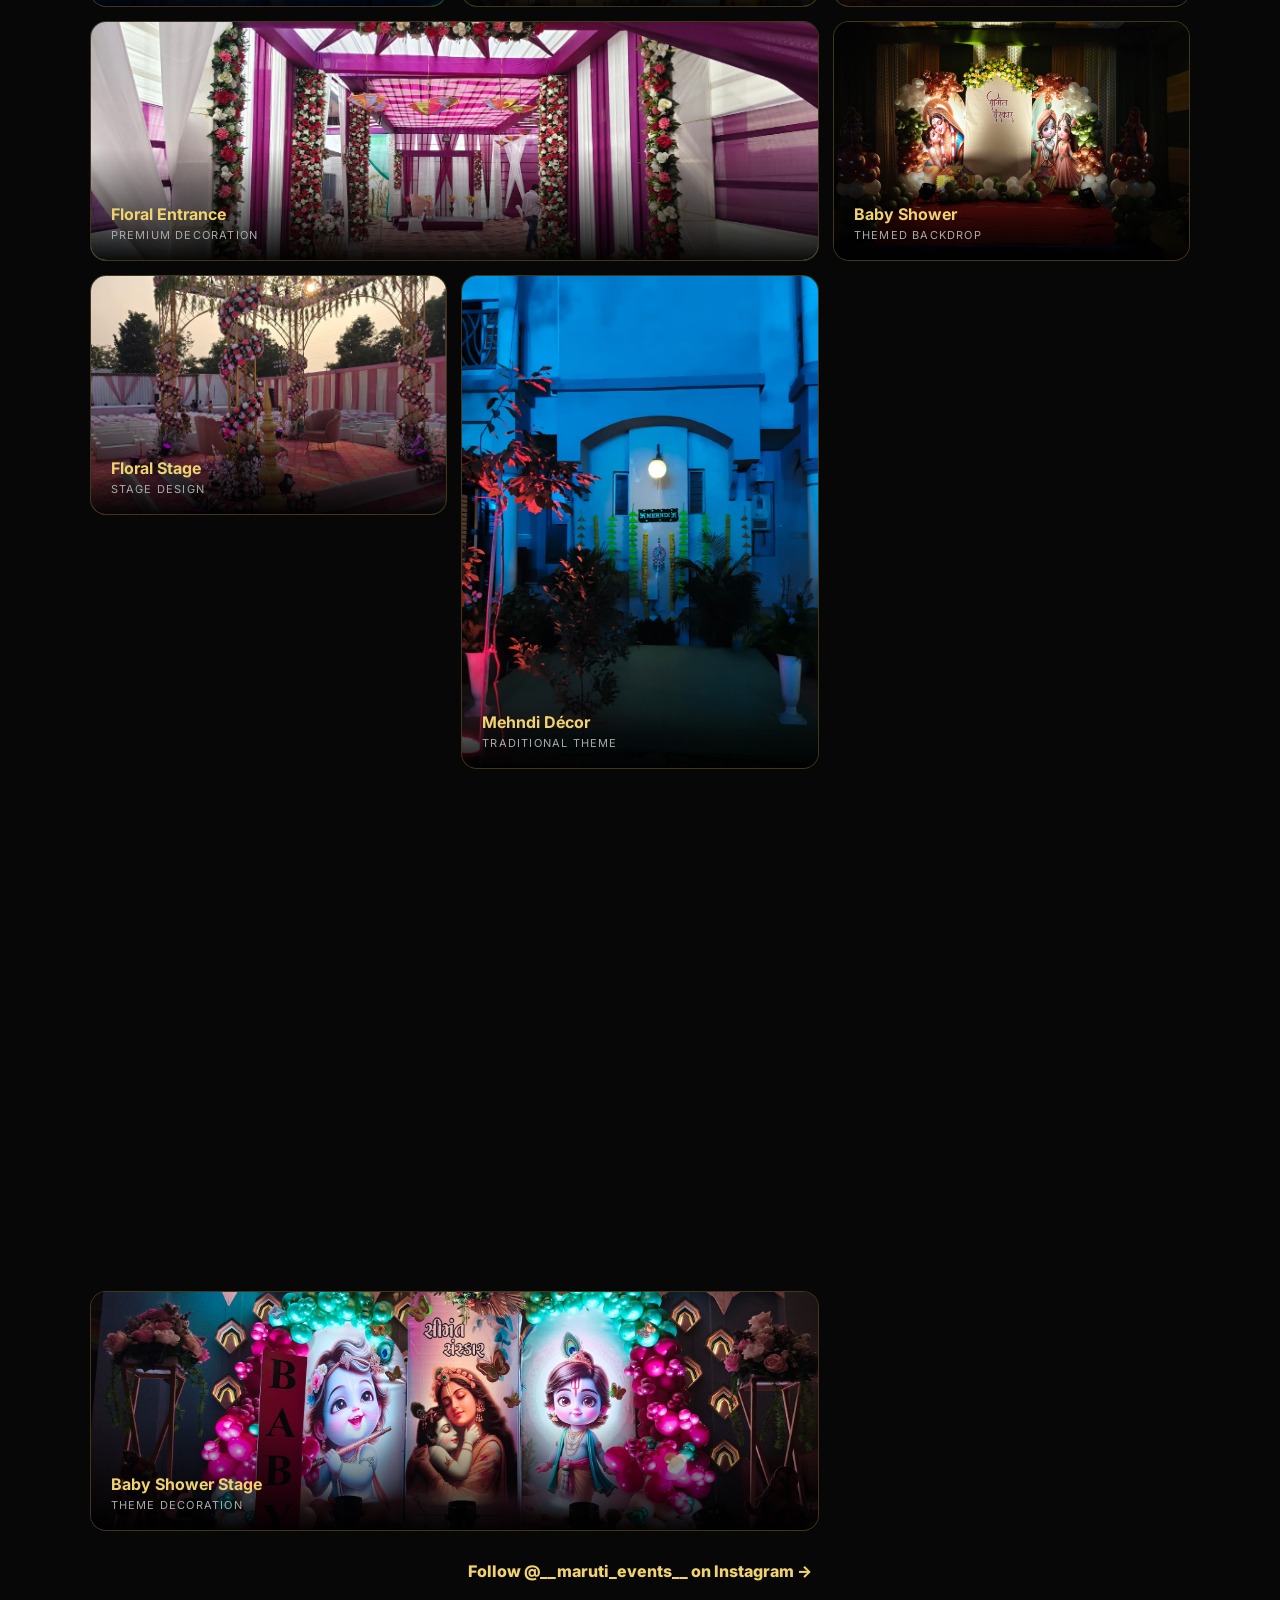
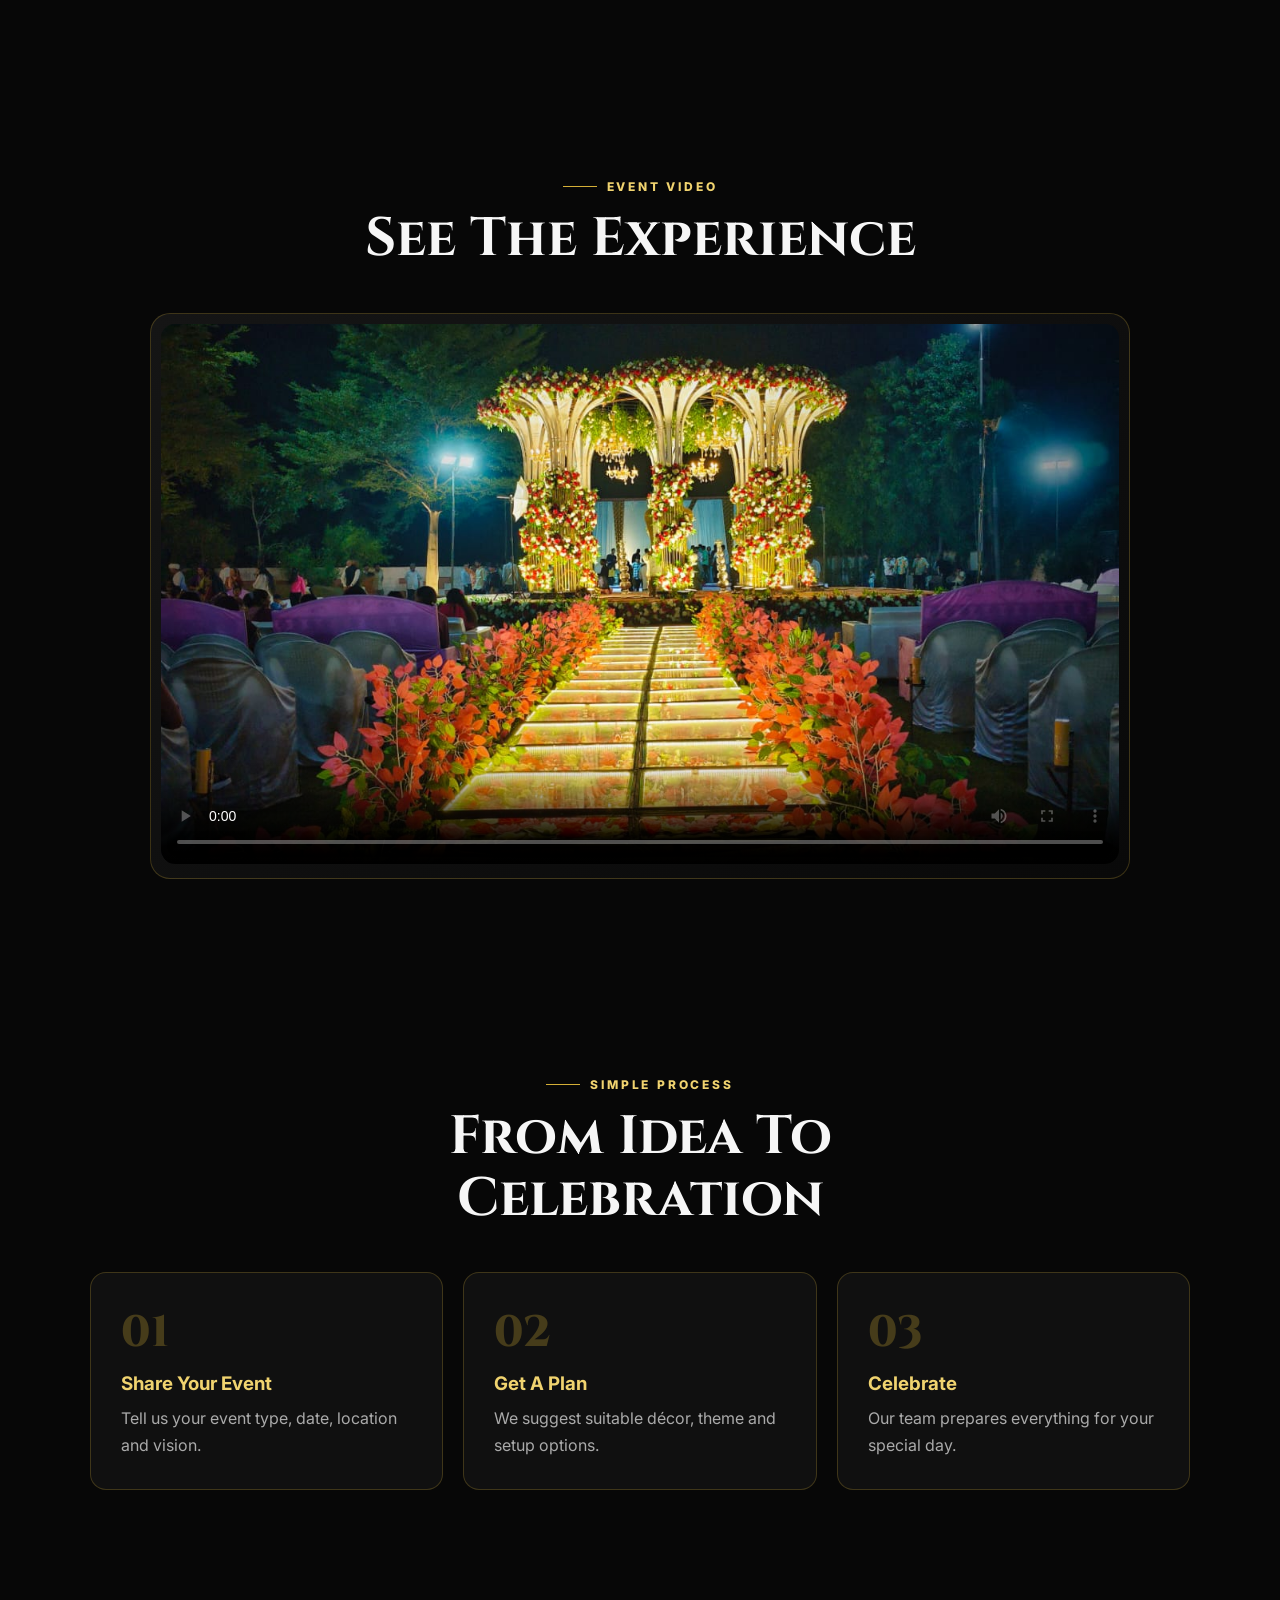
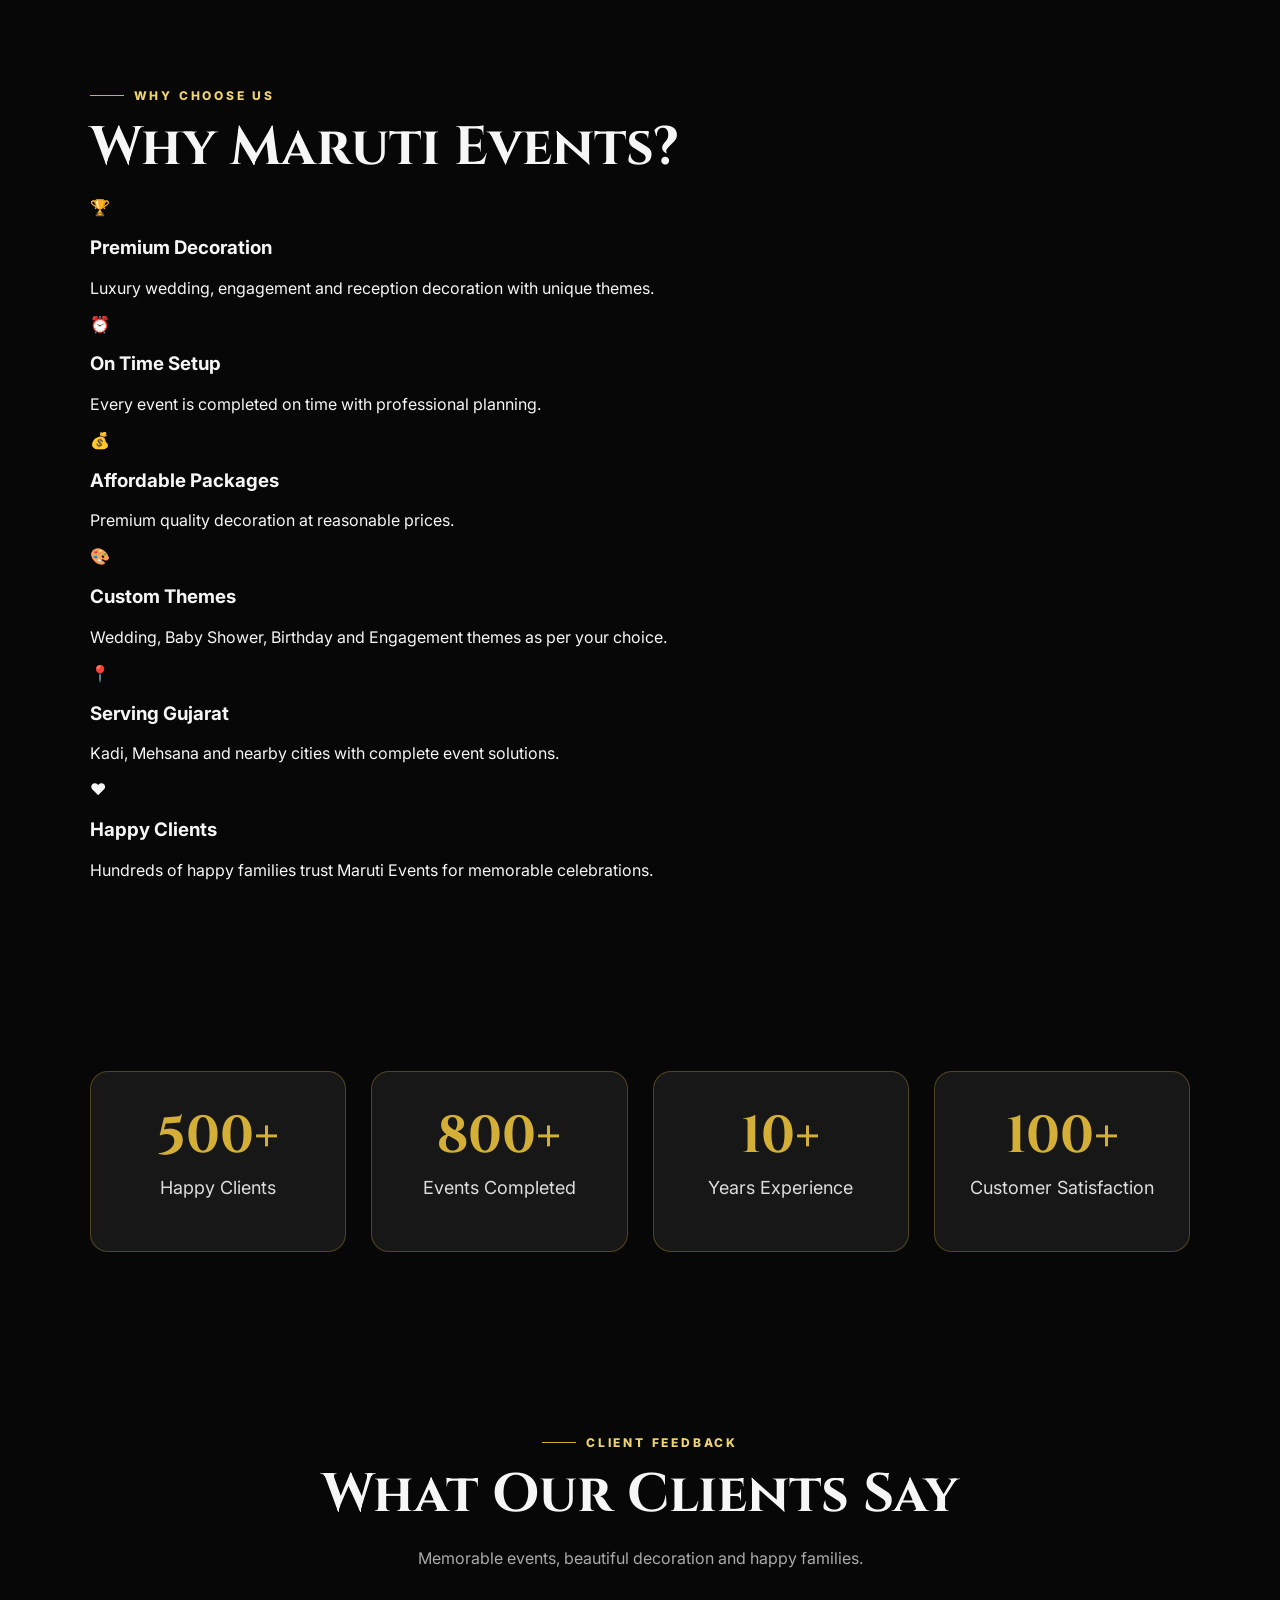
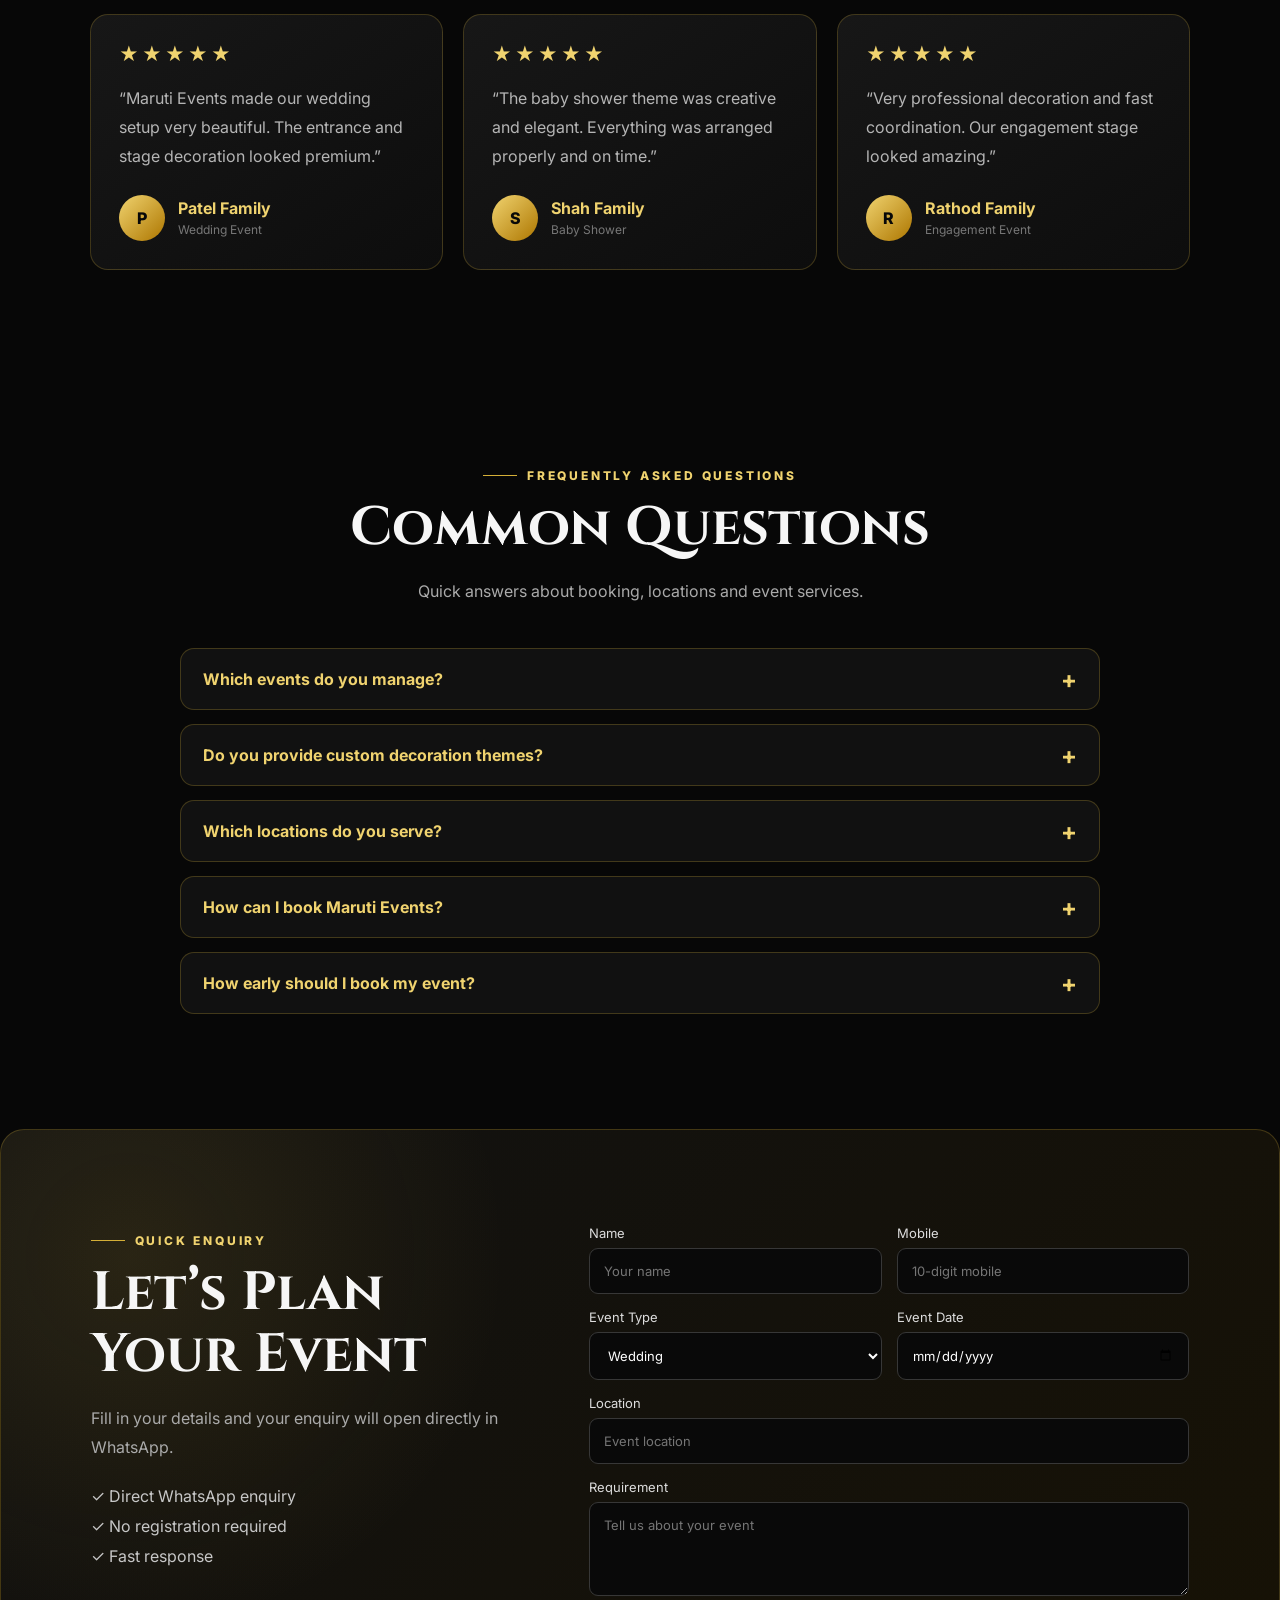
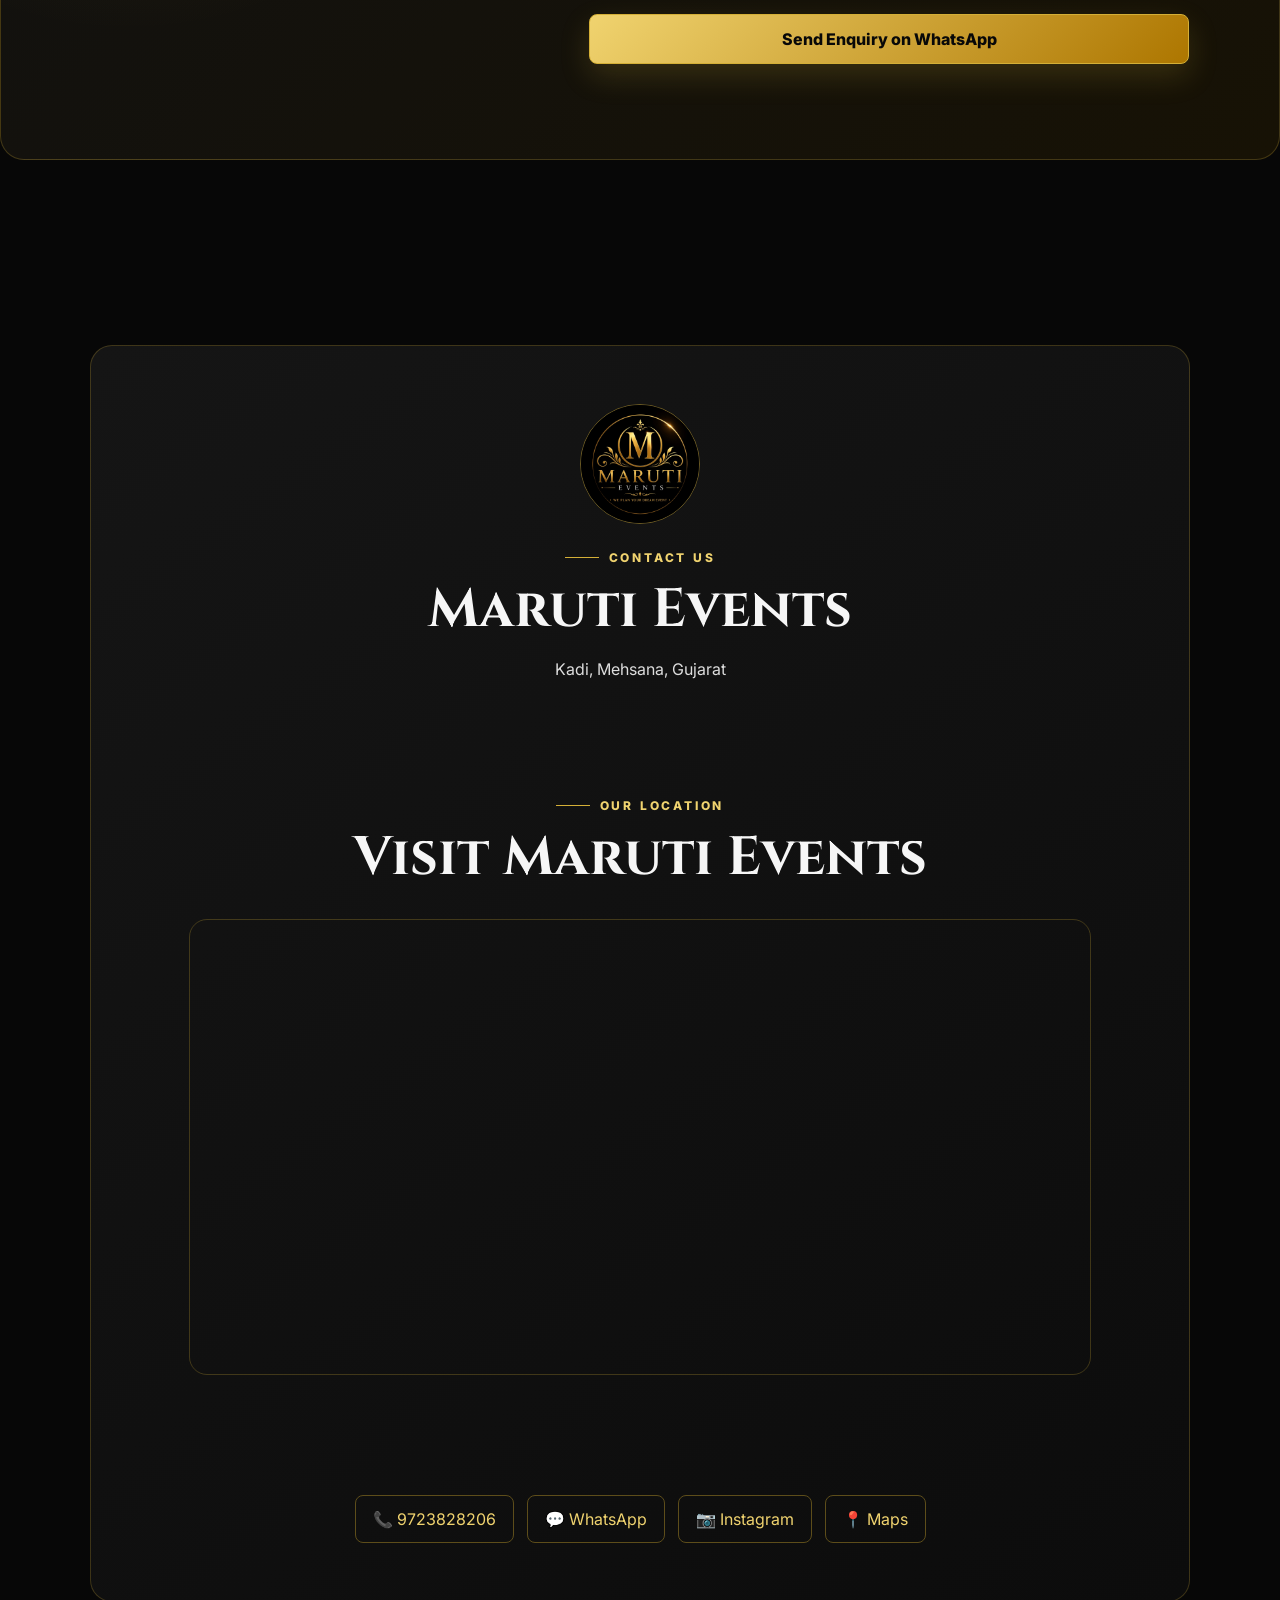
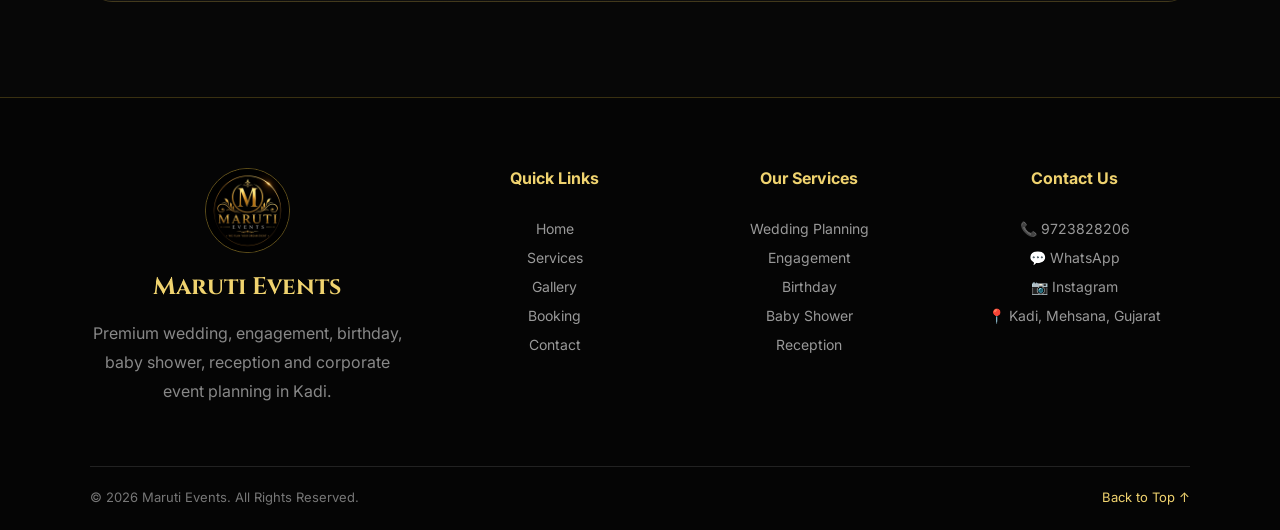
==== commit e631f30d: "Update index.html" ====
--- a/index.html
+++ b/index.html
@@ -675,12 +675,43 @@
     How can we help you plan your event?
   </div>
 
+  <button
+  class="floating-whatsapp"
+  type="button"
+  onclick="document.getElementById('waChat').classList.toggle('open')">
+  💬
+</button>
+
+<div class="wa-chat" id="waChat">
+
+  <button
+    class="wa-close"
+    type="button"
+    onclick="document.getElementById('waChat').classList.remove('open')">
+    ×
+  </button>
+
+  <div class="wa-header">
+    <img src="logo.jpg" alt="Maruti Events">
+
+    <div>
+      <strong>Maruti Events</strong>
+      <span>Usually replies quickly</span>
+    </div>
+  </div>
+
+  <div class="wa-message">
+    Hello 👋<br>
+    How can we help you plan your event?
+  </div>
+
   <a
     class="wa-start"
     href="https://wa.me/919723828206?text=Hello%20Maruti%20Events%2C%20I%20want%20to%20know%20more%20about%20event%20planning."
     target="_blank">
     Start WhatsApp Chat
   </a>
+
 </div>
 </body>
 </html>
--- a/style.css
+++ b/style.css
@@ -702,3 +702,97 @@
     text-align:center;
   }
 }
+.floating-whatsapp{
+  border:0;
+  cursor:pointer;
+  color:#fff;
+}
+
+.wa-chat{
+  position:fixed;
+  right:20px;
+  bottom:92px;
+  width:330px;
+  padding:20px;
+  background:#111;
+  border:1px solid rgba(212,175,55,.35);
+  border-radius:18px;
+  box-shadow:0 20px 60px rgba(0,0,0,.55);
+  z-index:99998;
+  opacity:0;
+  visibility:hidden;
+  transform:translateY(15px) scale(.96);
+  transition:.3s;
+}
+
+.wa-chat.open{
+  opacity:1;
+  visibility:visible;
+  transform:none;
+}
+
+.wa-close{
+  position:absolute;
+  right:12px;
+  top:8px;
+  border:0;
+  background:none;
+  color:#aaa;
+  font-size:26px;
+  cursor:pointer;
+}
+
+.wa-header{
+  display:flex;
+  align-items:center;
+  gap:12px;
+  padding-right:25px;
+}
+
+.wa-header img{
+  width:50px;
+  height:50px;
+  border-radius:50%;
+  object-fit:cover;
+  border:1px solid #d4af37;
+}
+
+.wa-header strong{
+  display:block;
+  color:#f0d36f;
+}
+
+.wa-header span{
+  display:block;
+  color:#888;
+  font-size:11px;
+  margin-top:3px;
+}
+
+.wa-message{
+  margin:18px 0;
+  padding:14px;
+  border-radius:12px;
+  background:#1b1b1b;
+  color:#ddd;
+  line-height:1.6;
+}
+
+.wa-start{
+  display:block;
+  text-align:center;
+  padding:13px;
+  border-radius:9px;
+  background:#25D366;
+  color:#fff;
+  font-weight:800;
+}
+
+@media(max-width:600px){
+  .wa-chat{
+    right:14px;
+    left:14px;
+    width:auto;
+    bottom:82px;
+  }
+}
